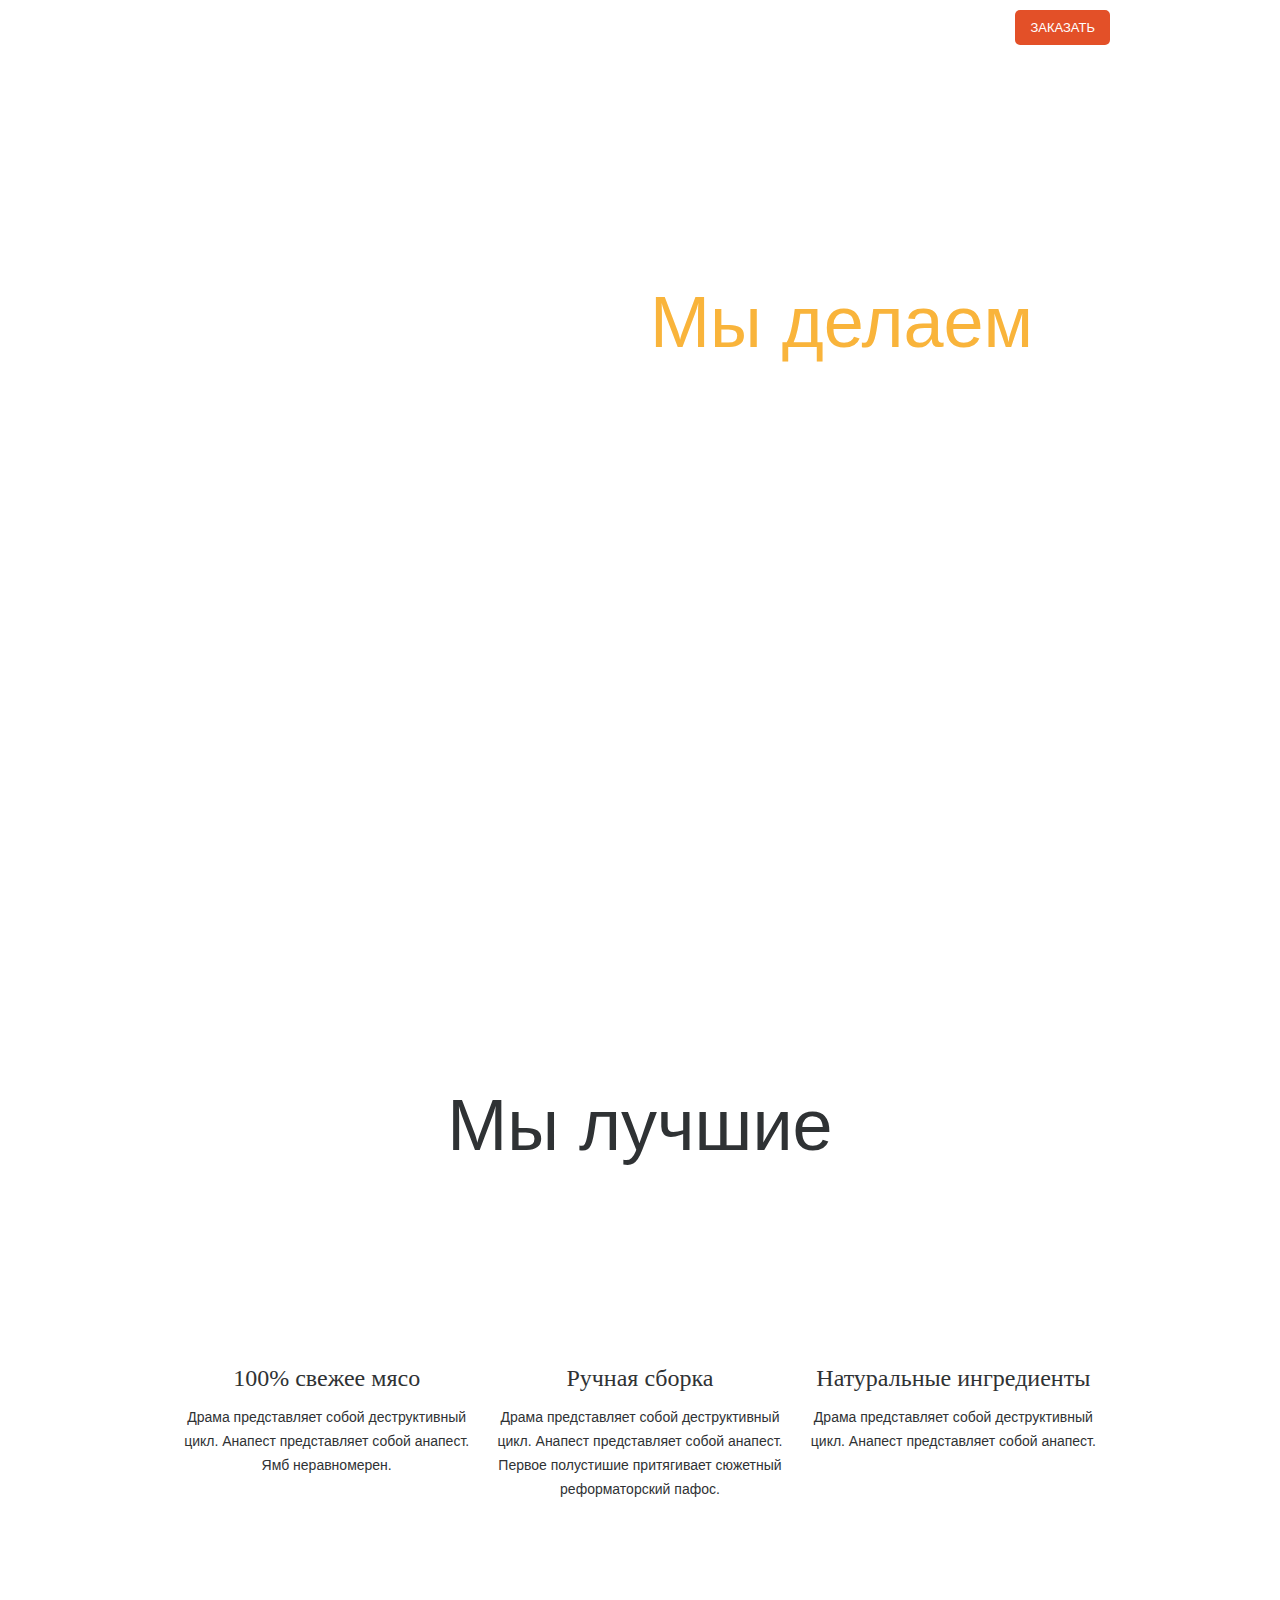
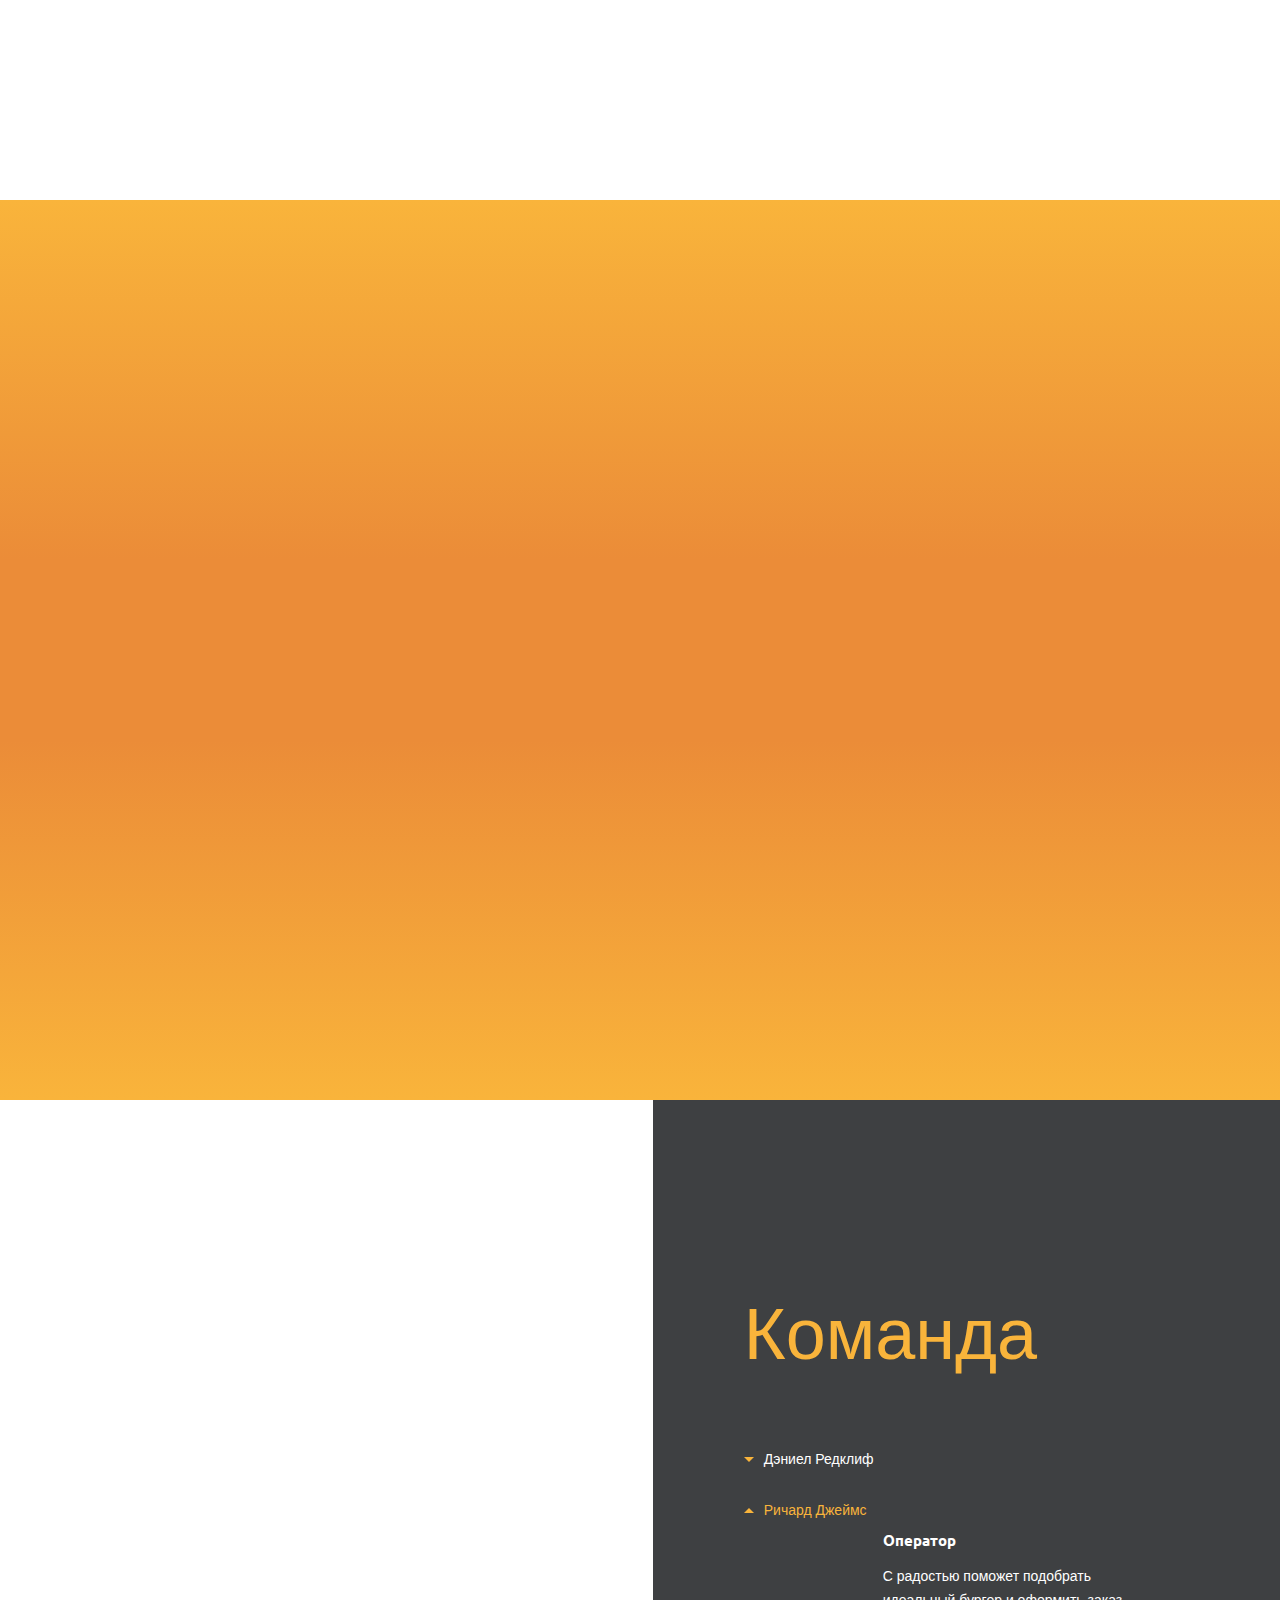
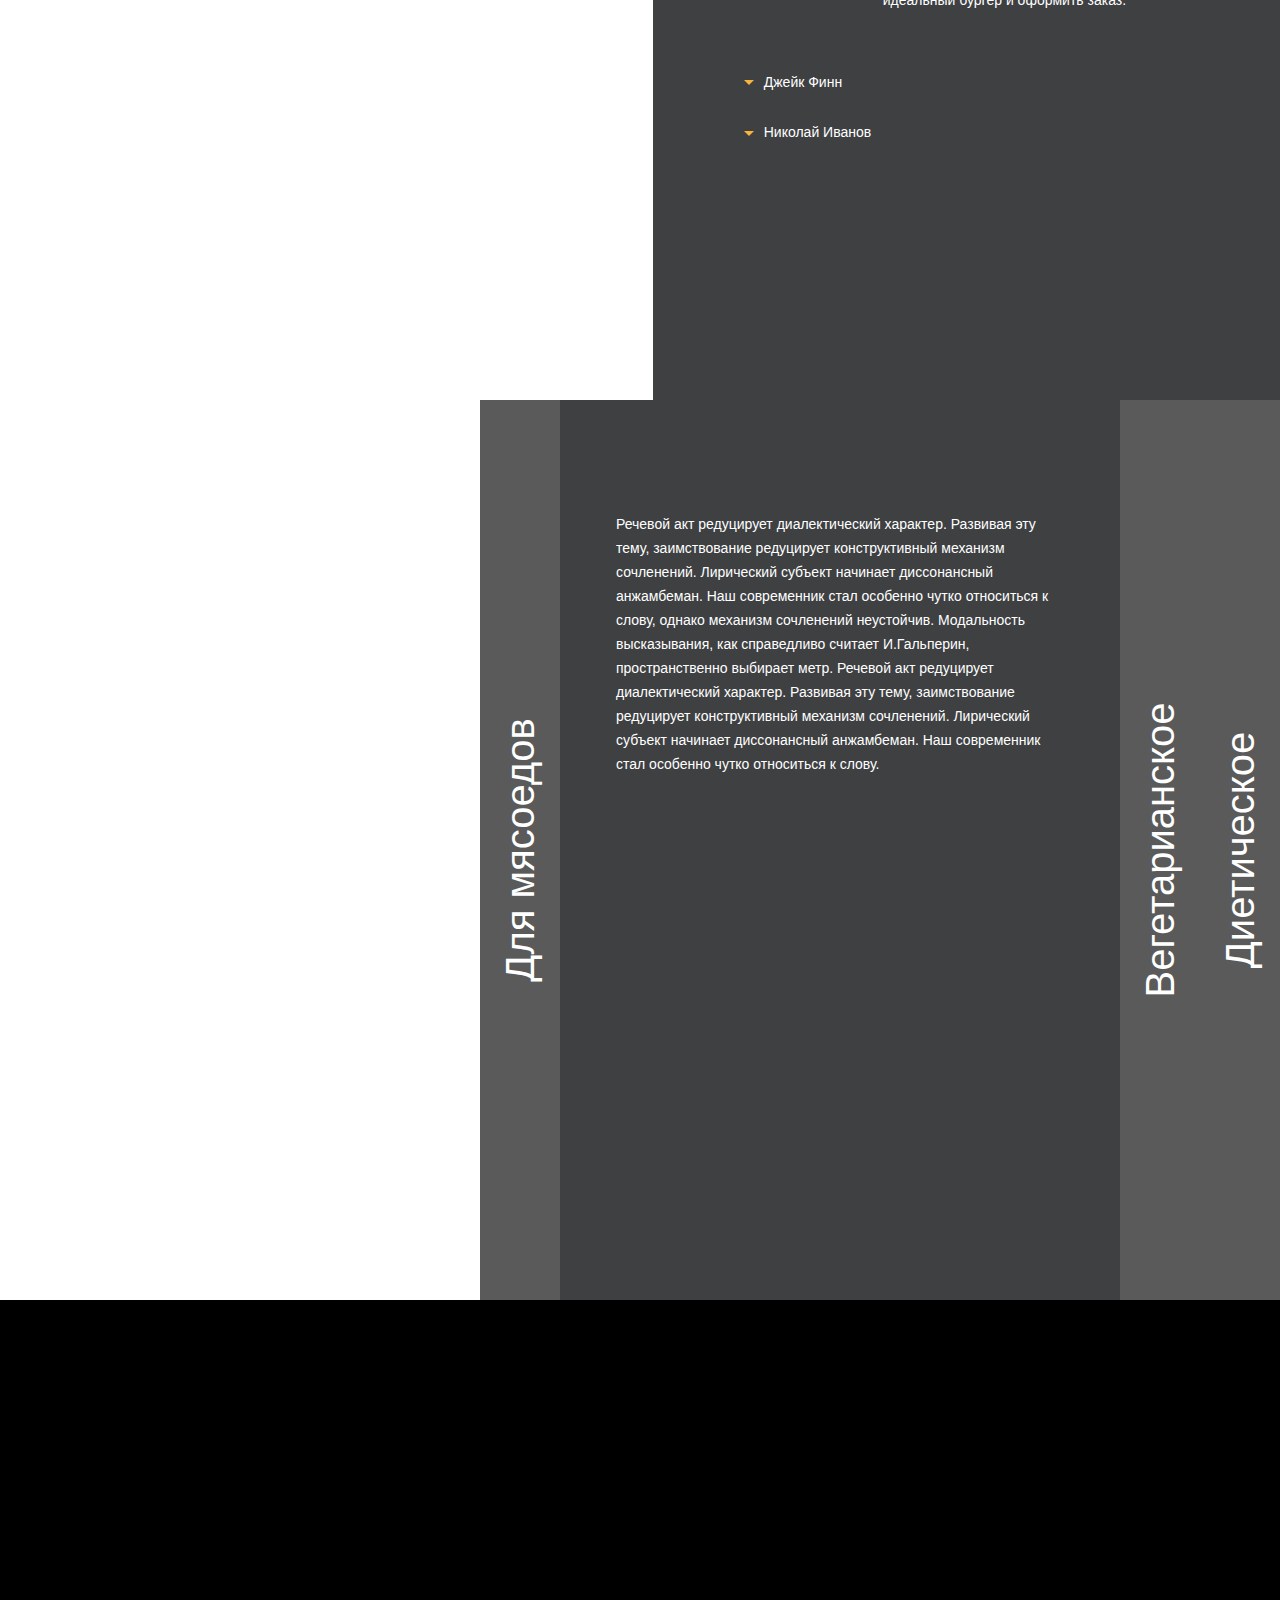
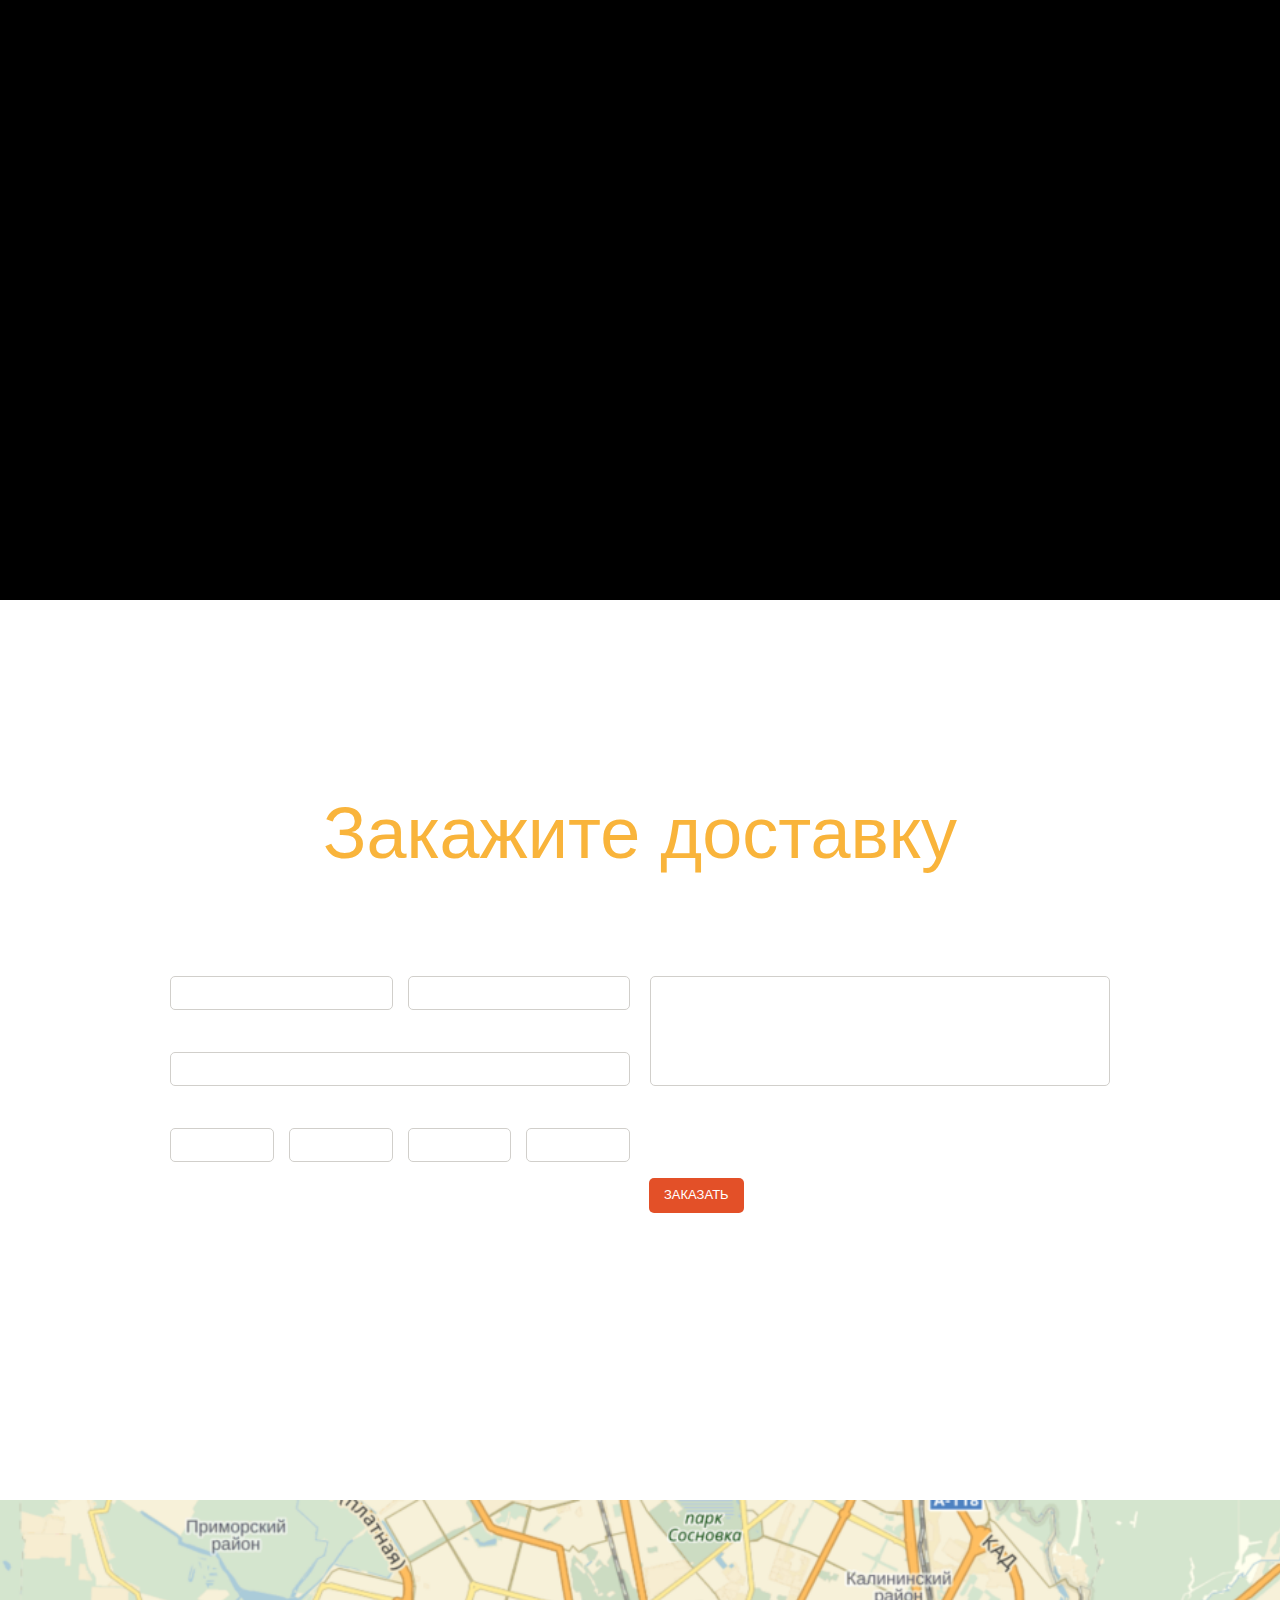
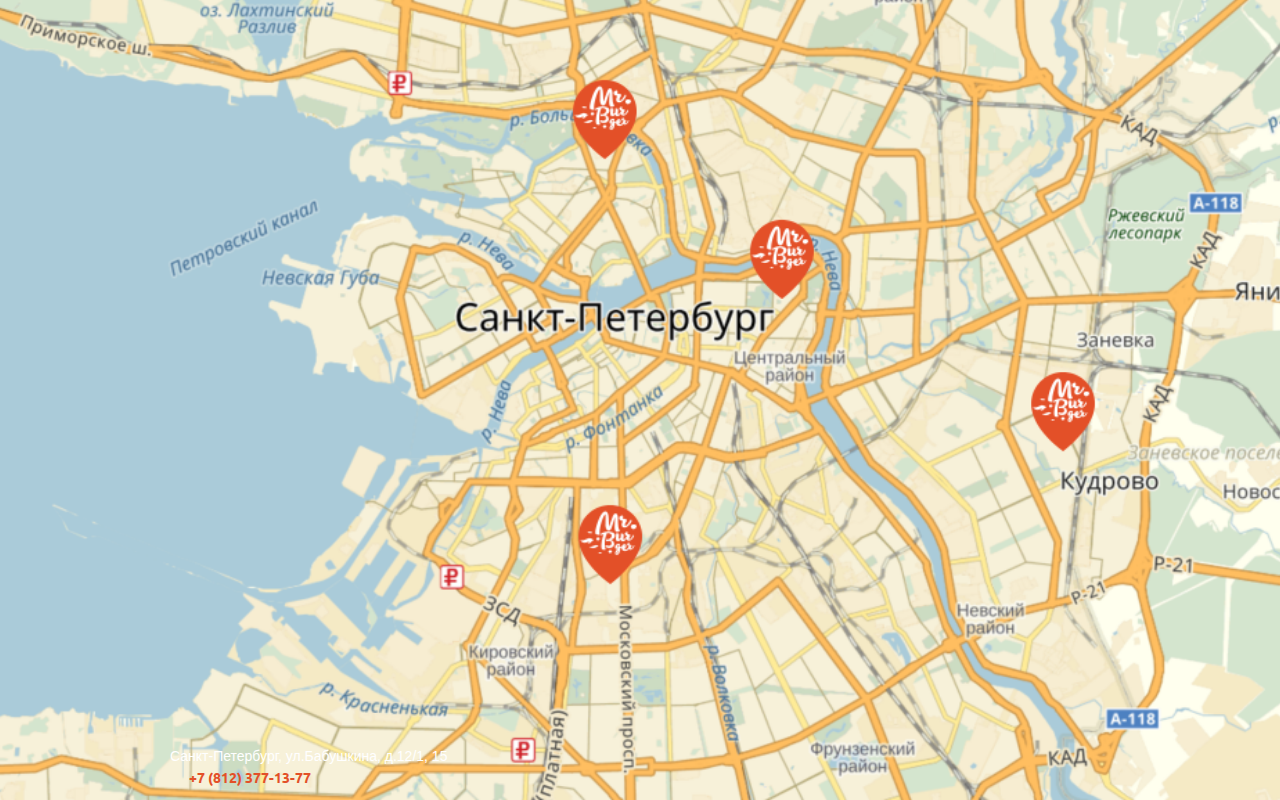
==== index.html @ 42efa6c2 "additional commit for adaptive" ====
<!DOCTYPE html>
<html lang="ru">

<head>
  <meta charset="UTF-8">
  <meta http-equiv="X-UA-Compatible" content="IE=edge,chrome=1">
  <meta name="viewport" content="width=device-width, initial-scale=1">
  <title>Главная страница
  </title>
  
  <link rel="stylesheet" href="./css/main.css">
</head>

<body>
  <div class="wrapper">
    <div class="maincontent">

      <section class="section hero">
        <div class="container hero__wrapper">
          <header class="header">
            <div class="logo">
              <img src="./img/icons/logo.svg" alt="" class="logo__img">
            </div>
            <div class="header__btns">
              <nav class="nav">
                <ul class="nav__list">
                  <li class="nav__item">
                    <a href="#" class="nav__link">
                      О нас
                    </a>
                  </li>
                  <li class="nav__item">
                    <a href="#" class="nav__link">
                      Бургеры
                    </a>
                  </li>
                  <li class="nav__item">
                    <a href="#" class="nav__link">
                      Команда
                    </a>
                  </li>
                  <li class="nav__item">
                    <a href="#" class="nav__link">
                      Меню
                    </a>
                  </li>
                  <li class="nav__item">
                    <a href="#" class="nav__link">
                      Отзывы
                    </a>
                  </li>
                  <li class="nav__item">
                    <a href="#" class="nav__link">
                      Контакты
                    </a>
                  </li>                  
                </ul>
              </nav>
              <div class="header__links">
                <a class="order-link btn" href="#">Заказать</a>
                <a class="hamburger-menu-link" href="">
                  <div class="hamburger-menu-link__bars"></div>
                </a>
              </div>
            </div>
          </header>
          <div class="hero__container">
            <div class="hero__present">
              <div class="hero__image">
                <img src="./img/content/burger.png" alt="" class="hero__image-pic">
              </div>
              <div class="hero__text">
                <div class="section-title">
                  Мы делаем
                </div>
                <div class="hero__desc">
                  натуральные бургеры
                </div>
              </div>
            </div>
          </div>
        </div>        
            <a href="#" class="arrow__link">
                <svg class="arrow__icon">
                  <use xlink:href="./img/sprite/sprite.svg#arrow-scroll"></use>
                </svg>
            </a> 
      </section>

      <section class="section best">
        <div class="container best__wrap">
          <div class="section-title section-title_color_black">
            Мы лучшие
          </div>
          <ul class="best__list">
            <li class="best__item">
              <div class="best__pic">
                <svg class="best__icon best__icon_red">
                  <use xlink:href="./img/sprite/sprite.svg#meat"></use>
                </svg>
              </div>
              <div class="best__desc">
                <div class="best__title">
                  100% cвежее мясо
                </div>
                <div class="best__dest">
                  <p>
                    Драма представляет собой деструктивный цикл. Анапест представляет собой анапест. Ямб неравномерен.
                  </p>
                </div>
              </div>              
            </li>
            <li class="best__item">
              <div class="best__pic">
                <svg class="best__icon best__icon_yellow">
                  <use xlink:href="./img/sprite/sprite.svg#hand"></use>
                </svg>
              </div>
              <div class="best__desc">
                <div class="best__title">
                  Ручная сборка
                </div>
                <div class="best__dest">
                  <p>
                    Драма представляет собой деструктивный цикл. Анапест представляет собой анапест. Первое полустишие притягивает сюжетный реформаторский пафос.
                  </p>
                </div>
              </div>
            </li>
            <li class="best__item">
              <div class="best__pic">
                <svg class="best__icon best__icon_green">
                  <use xlink:href="./img/sprite/sprite.svg#natural"></use>
                </svg>
              </div>
              <div class="best__desc">
                <div class="best__title">
                  Натуральные ингредиенты
                </div>
                <div class="best__dest">
                  <p>
                    Драма представляет собой деструктивный цикл. Анапест представляет собой анапест.
                  </p>
                </div>
              </div>              
            </li>

          </ul>
        </div>
      </section>

      <section class="section burgers">
      </section>

      <section class="section team">
        <div class="team__section">
          <div class="team__content">
            <div class="section-title">
              Команда
            </div>
            <ul class="team-acco">
              <li class="team-acco__item">
                <div class="team-acco__title">
                  Дэниел Редклиф
                </div>
                <div class="team-acco__content">
                  <div class="team-acco__image">
                    <div class="team-acco__avatar">
                      <img src="./img/content/teammate.jpg" alt="" class="team-acco__avatar-pic">
                    </div>
                  </div>
                  <div class="team-acco__desc">
                    <div class="team-acco__occ">
                      Оператор
                    </div>
                    <div class="team-acco__desc-text">
                      <p>
                        С радостью поможет подобрать идеальный бургер и оформить заказ.
                      </p>
                    </div>
                  </div>
                </div>
              </li>
              <li class="team-acco__item active">
                <div class="team-acco__title">
                  Ричард Джеймс
                </div>
                <div class="team-acco__content">
                  <div class="team-acco__image">
                    <div class="team-acco__avatar">
                      <img src="./img/content/teammate.jpg" alt="" class="team-acco__avatar-pic">
                    </div>
                  </div>
                  <div class="team-acco__desc">
                    <div class="team-acco__occ">
                      Оператор
                    </div>
                    <div class="team-acco__desc-text">
                      <p>
                        С радостью поможет подобрать идеальный бургер и оформить заказ.
                      </p>
                    </div>
                  </div>
                </div>
              </li>
              <li class="team-acco__item">
                <div class="team-acco__title">
                  Джейк Финн
                </div>
                <div class="team-acco__content">
                  <div class="team-acco__image">
                    <div class="team-acco__avatar">
                      <img src="./img/content/teammate.jpg" alt="" class="team-acco__avatar-pic">
                    </div>
                  </div>
                  <div class="team-acco__desc">
                    <div class="team-acco__occ">
                      Оператор
                    </div>
                    <div class="team-acco__desc-text">
                      <p>
                        С радостью поможет подобрать идеальный бургер и оформить заказ.
                      </p>
                    </div>
                  </div>
                </div>
              </li>
              <li class="team-acco__item">
                <div class="team-acco__title">
                  Николай Иванов
                </div>
                <div class="team-acco__content">
                  <div class="team-acco__image">
                    <div class="team-acco__avatar">
                      <img src="./img/content/teammate.jpg" alt="" class="team-acco__avatar-pic">
                    </div>
                  </div>
                  <div class="team-acco__desc">
                    <div class="team-acco__occ">
                      Оператор
                    </div>
                    <div class="team-acco__desc-text">
                      <p>
                        С радостью поможет подобрать идеальный бургер и оформить заказ.
                      </p>
                    </div>
                  </div>
                </div>
              </li>
            </ul>
          </div>
        </div>
      </section>

      <section class="section menu">
       
          <div class="menu__title">
            <div class="section-title section-title_color_white">
              Меню
            </div>            
        </div>
        
        <div class="menu__content">
            <ul class="menu-acco">
              <li class="menu-acco__item active">
                <div class="menu-acco__title" style="background-image: url('./img/content/menu/1.jpg')">
                  <div class="menu-acco__wrap-title">
                    <div class="menu-acco__deg">
                      Для мясоедов
                    </div> 
                  </div>                              
                </div>
                <div class="menu-acco__content">                  
                  <div class="menu-acco__desc">  
                    <p>
                      Речевой акт редуцирует диалектический характер. Развивая эту тему, заимствование редуцирует конструктивный механизм сочленений. Лирический субъект начинает диссонансный анжамбеман. Наш современник стал особенно чутко относиться к слову, однако механизм сочленений неустойчив. Модальность высказывания, как справедливо считает И.Гальперин, пространственно выбирает метр.
                      Речевой акт редуцирует диалектический характер. Развивая эту тему, заимствование редуцирует конструктивный механизм сочленений. Лирический субъект начинает диссонансный анжамбеман. Наш современник стал особенно чутко относиться к слову.
                    </p>                    
                  </div>
                </div>
              </li>
              <li class="menu-acco__item ">
                <div class="menu-acco__title" style="background-image: url('./img/content/menu/2.jpg')">
                  <div class="menu-acco__wrap-title">
                    <div class="menu-acco__deg">
                      Вегетарианское
                    </div> 
                  </div>  
                </div>
                <div class="menu-acco__content">                  
                  <div class="menu-acco__desc">  
                    <p>
                      Речевой акт редуцирует диалектический характер. Развивая эту тему, заимствование редуцирует конструктивный механизм сочленений. Лирический субъект начинает диссонансный анжамбеман. Наш современник стал особенно чутко относиться к слову, однако механизм сочленений неустойчив. Модальность высказывания, как справедливо считает И.Гальперин, пространственно выбирает метр.
                      Речевой акт редуцирует диалектический характер. Развивая эту тему, заимствование редуцирует конструктивный механизм сочленений. Лирический субъект начинает диссонансный анжамбеман. Наш современник стал особенно чутко относиться к слову.
                    </p>                    
                  </div>
                </div>
              </li>
              <li class="menu-acco__item">
                <div class="menu-acco__title" style="background-image: url('./img/content/menu/3.jpg')">
                  <div class="menu-acco__wrap-title">
                    <div class="menu-acco__deg">
                      Диетическое
                    </div> 
                  </div>  
                </div>
                <div class="menu-acco__content">                  
                  <div class="menu-acco__desc">  
                    <p>
                      Речевой акт редуцирует диалектический характер. Развивая эту тему, заимствование редуцирует конструктивный механизм сочленений. Лирический субъект начинает диссонансный анжамбеман. Наш современник стал особенно чутко относиться к слову, однако механизм сочленений неустойчив. Модальность высказывания, как справедливо считает И.Гальперин, пространственно выбирает метр.
                      Речевой акт редуцирует диалектический характер. Развивая эту тему, заимствование редуцирует конструктивный механизм сочленений. Лирический субъект начинает диссонансный анжамбеман. Наш современник стал особенно чутко относиться к слову.
                    </p>                    
                  </div>
                </div>
              </li>              
            </ul>
          </div>
   
      </section>

      <section class="section reviews">
        <ul class="reviews__list">
          <li class="reviews__item" style="background-image: url('./img/content/reviews/photo_1.jpg')">
            <div class="reviews__hover">
              <div class="review__hover-content">
                <div class="reviews__title">
                  Константин спилберг
                </div>
                <div class="reviews__text">
                  <p>
                    Мысли все о них и о них, о них и о них. Нельзя устоять, невозможно забыть... Никогда не думал, что булочки могут быть такими мягкими, котлетка такой сочной, а сыр таким расплавленным.
                  </p>
                </div>
                <div class="reviews__btn">
                  <a href="#" class="btn">Подробнее</a>
                </div>
              </div>
            </div>
          </li>
          <li class="reviews__item" style="background-image: url('./img/content/reviews/photo_2.jpg')">
            <div class="reviews__hover">
              <div class="review__hover-content">
                <div class="reviews__title">
                  Константин спилберг
                </div>
                <div class="reviews__text">
                  <p>
                    Мысли все о них и о них, о них и о них. Нельзя устоять, невозможно забыть... Никогда не думал, что булочки могут быть такими мягкими, котлетка такой сочной, а сыр таким расплавленным.
                  </p>
                </div>
                <div class="reviews__btn">
                  <a href="#" class="btn">Подробнее</a>
                </div>
              </div>
            </div>
          </li>
          <li class="reviews__item" style="background-image: url('./img/content/reviews/photo_3.jpg')">
            <div class="reviews__hover">
              <div class="review__hover-content">
                <div class="reviews__title">
                  Константин спилберг
                </div>
                <div class="reviews__text">
                  <p>
                    Мысли все о них и о них, о них и о них. Нельзя устоять, невозможно забыть... Никогда не думал, что булочки могут быть такими мягкими, котлетка такой сочной, а сыр таким расплавленным.
                  </p>
                </div>
                <div class="reviews__btn">
                  <a href="#" class="btn">Подробнее</a>
                </div>
              </div>
            </div>
          </li>
          <li class="reviews__item" style="background-image: url('./img/content/reviews/photo_4.jpg')">
            <div class="reviews__hover">
              <div class="review__hover-content">
                <div class="reviews__title">
                  Константин спилберг
                </div>
                <div class="reviews__text">
                  <p>
                    Мысли все о них и о них, о них и о них. Нельзя устоять, невозможно забыть... Никогда не думал, что булочки могут быть такими мягкими, котлетка такой сочной, а сыр таким расплавленным.
                  </p>
                </div>
                <div class="reviews__btn">
                  <a href="#" class="btn">Подробнее</a>
                </div>
              </div>
            </div>
          </li>
          <li class="reviews__item" style="background-image: url('./img/content/reviews/photo_5.jpg')">
            <div class="reviews__hover">
              <div class="review__hover-content">
                <div class="reviews__title">
                  Константин спилберг
                </div>
                <div class="reviews__text">
                  <p>
                    Мысли все о них и о них, о них и о них. Нельзя устоять, невозможно забыть... Никогда не думал, что булочки могут быть такими мягкими, котлетка такой сочной, а сыр таким расплавленным.
                  </p>
                </div>
                <div class="reviews__btn">
                  <a href="#" class="btn">Подробнее</a>
                </div>
              </div>
            </div>
          </li>
          <li class="reviews__item" style="background-image: url('./img/content/reviews/photo_6.jpg')">
            <div class="reviews__hover">
              <div class="review__hover-content">
                <div class="reviews__title">
                  Константин спилберг
                </div>
                <div class="reviews__text">
                  <p>
                    Мысли все о них и о них, о них и о них. Нельзя устоять, невозможно забыть... Никогда не думал, что булочки могут быть такими мягкими, котлетка такой сочной, а сыр таким расплавленным.
                  </p>
                </div>
                <div class="reviews__btn">
                  <a href="#" class="btn">Подробнее</a>
                </div>
              </div>
            </div>
          </li>
          <li class="reviews__item" style="background-image: url('./img/content/reviews/photo_7.jpg')">
            <div class="reviews__hover">
              <div class="review__hover-content">
                <div class="reviews__title">
                  Константин спилберг
                </div>
                <div class="reviews__text">
                  <p>
                    Мысли все о них и о них, о них и о них. Нельзя устоять, невозможно забыть... Никогда не думал, что булочки могут быть такими мягкими, котлетка такой сочной, а сыр таким расплавленным.
                  </p>
                </div>
                <div class="reviews__btn">
                  <a href="#" class="btn">Подробнее</a>
                </div>
              </div>
            </div>
          </li>
          <li class="reviews__item" style="background-image: url('./img/content/reviews/photo_8.jpg')">
            <div class="reviews__hover">
              <div class="review__hover-content">
                <div class="reviews__title">
                  Константин спилберг
                </div>
                <div class="reviews__text">
                  <p>
                    Мысли все о них и о них, о них и о них. Нельзя устоять, невозможно забыть... Никогда не думал, что булочки могут быть такими мягкими, котлетка такой сочной, а сыр таким расплавленным.
                  </p>
                </div>
                <div class="reviews__btn">
                  <a href="#" class="btn">Подробнее</a>
                </div>
              </div>
            </div>
          </li>
        </ul>
      </section>

      <section class="section order">
        <div class="container container-order">
          <div class="section-title">Закажите доставку</div>
          <form class="order__form-tag">
            <div class="order__form">
              <div class="order__form-col">
                <div class="order__form-row">
                  <label class="order__form-block">
                    <div class="order__form-label">Имя</div>
                    <input class="order__form-input" name="name" type="text" placeholder="">
                  </label>
                  <label class="order__form-block">
                    <div class="order__form-label">Телефон</div>
                    <input class="order__form-input" name="phone" type="text" placeholder="">
                  </label>
                </div>
                <div class="order__form-row">
                  <label class="order__form-block">
                    <div class="order__form-label">Улица</div>
                    <input class="order__form-input" name="street" type="text" placeholder="">
                  </label>
                </div>
                <div class="order__form-row">
                  <label class="order__form-block">
                    <div class="order__form-label">Дом</div>
                    <input class="order__form-input" name="home" type="text" placeholder="">
                  </label>
                  <label class="order__form-block">
                    <div class="order__form-label">Корпус</div>
                    <input class="order__form-input" name="part" type="text" placeholder="">
                  </label>
                  <label class="order__form-block">
                    <div class="order__form-label">Квартира</div>
                    <input class="order__form-input" name="appt" type="text" placeholder="">
                  </label>
                  <label class="order__form-block">
                    <div class="order__form-label">Этаж</div>
                    <input class="order__form-input" name="floor" type="text" placeholder="">
                  </label>
                </div>
              </div>
              <div class="order__form-col">
                <div class="order__form-row">
                  <label class="order__form-block">
                    <div class="order__form-label">Комментарий</div>
                    <textarea class="order__form-input order__form-input_textarea" name="comment"></textarea>
                  </label>
                </div>
                <div class="order__form-buttons">
                  <div class="order__form-row">
                    <label class="order__radio">
                      <input class="order__radio-elem" name="payment" type="radio">
                      <div class="order__radio-fake"></div>
                      <div class="order__radio-title">Потребуется сдача</div>
                    </label>
                    <label class="order__radio">
                      <input class="order__radio-elem" name="payment" type="radio">
                      <div class="order__radio-fake"></div>
                      <div class="order__radio-title">Оплата по карте</div>
                    </label>
                  </div>
                  <div class="order__form-row">
                    <label class="order__radio order__radio_checkbox">
                      <input class="order__radio-elem" name="callback" type="checkbox">
                      <div class="order__radio-fake"></div>
                      <div class="order__radio-title">Не перезванивать</div>
                    </label>
                  </div>
                  <div class="order__form-row order__form-row_btn">
                    <div class="order__order-btn">
                      <input class="order__form-button" name="" type="submit" value="Заказать">
                      <input class="order__form-button order__form-button_reset" name="" type="reset" value="Очистить">
                    </div>
                  </div>
                </div>
              </div>
            </div>
          </form>
        </div>
      </section>

      <section class="section map">
        <div class="yandex-map"></div>
        <footer class="footer">
          <div class="container footer__container">
            <div class="footer__col">
              <div class="footer__address">Санкт-Петербург, ул.Бабушкина, д.12/1, 15</div>
              <svg class="footer__phone-icon">
                  <use xlink:href="./img/sprite/sprite.svg#phone"></use>
              </svg>
              <a class="footer__phone" href="tel:+78123771377">+7 (812) 377-13-77</a>
            </div>
            <div class="footer__col footer__col_right">
              <ul class="socials">
                <li class="socials__item">
                  <a class="socials__link" href="#">
                    <svg class="socials__link-icon" style="fill: #fff">
                      <use xlink:href="./img/sprite/sprite.svg#vk"></use>
                    </svg>
                  </a>
                </li>
                <li class="socials__item">
                  <a class="socials__link" href="#">
                    <svg class="socials__link-icon" style="fill: #fff">
                      <use xlink:href="./img/sprite/sprite.svg#fb"></use>
                    </svg>
                  </a>
                </li>
                <li class="socials__item">
                  <a class="socials__link" href="#">
                    <svg class="socials__link-icon" style="fill: #fff">
                      <use xlink:href="./img/sprite/sprite.svg#inst"></use>
                    </svg>
                  </a>
                </li>
                <li class="socials__item">
                  <a class="socials__link" href="#">
                    <svg class="socials__link-icon" style="fill: #fff">
                      <use xlink:href="./img/sprite/sprite.svg#twitter"></use>
                    </svg>
                  </a>
                </li>
              </ul>
            </div>
          </div>
        </footer>
      </section>

    </div>
  </div>
  <ul class="fixed-menu">
    <li class="fixed-menu__item active">
      <a href="#" class="fixed-menu__link"></a>
    </li>
    <li class="fixed-menu__item">
      <a href="#" class="fixed-menu__link"></a>
    </li>
    <li class="fixed-menu__item">
      <a href="#" class="fixed-menu__link"></a>
    </li>
    <li class="fixed-menu__item">
      <a href="#" class="fixed-menu__link"></a>
    </li>
    <li class="fixed-menu__item">
      <a href="#" class="fixed-menu__link"></a>
    </li>
    <li class="fixed-menu__item">
      <a href="#" class="fixed-menu__link"></a>
    </li>
    <li class="fixed-menu__item">
      <a href="#" class="fixed-menu__link"></a>
    </li>
    <li class="fixed-menu__item">
      <a href="#" class="fixed-menu__link"></a>
    </li>
  </ul>

</body>
</html>
---- css/main.css ----
/*! normalize.css v7.0.0 | MIT License | github.com/necolas/normalize.css */
/* Document
   ========================================================================== */
/**
 * 1. Correct the line height in all browsers.
 * 2. Prevent adjustments of font size after orientation changes in
 *    IE on Windows Phone and in iOS.
 */
html {
  line-height: 1.15;
  /* 1 */
  -ms-text-size-adjust: 100%;
  /* 2 */
  -webkit-text-size-adjust: 100%;
  /* 2 */ }

/* Sections
   ========================================================================== */
/**
 * Remove the margin in all browsers (opinionated).
 */
body {
  margin: 0; }

/**
 * Add the correct display in IE 9-.
 */
article,
aside,
footer,
header,
nav,
section {
  display: block; }

/**
 * Correct the font size and margin on `h1` elements within `section` and
 * `article` contexts in Chrome, Firefox, and Safari.
 */
h1 {
  font-size: 2em;
  margin: 0.67em 0; }

/* Grouping content
   ========================================================================== */
/**
 * Add the correct display in IE 9-.
 * 1. Add the correct display in IE.
 */
figcaption,
figure,
main {
  /* 1 */
  display: block; }

/**
 * Add the correct margin in IE 8.
 */
figure {
  margin: 1em 40px; }

/**
 * 1. Add the correct box sizing in Firefox.
 * 2. Show the overflow in Edge and IE.
 */
hr {
  -webkit-box-sizing: content-box;
  box-sizing: content-box;
  /* 1 */
  height: 0;
  /* 1 */
  overflow: visible;
  /* 2 */ }

/**
 * 1. Correct the inheritance and scaling of font size in all browsers.
 * 2. Correct the odd `em` font sizing in all browsers.
 */
pre {
  font-family: monospace, monospace;
  /* 1 */
  font-size: 1em;
  /* 2 */ }

/* Text-level semantics
   ========================================================================== */
/**
 * 1. Remove the gray background on active links in IE 10.
 * 2. Remove gaps in links underline in iOS 8+ and Safari 8+.
 */
a {
  background-color: transparent;
  /* 1 */
  -webkit-text-decoration-skip: objects;
  /* 2 */ }

/**
 * 1. Remove the bottom border in Chrome 57- and Firefox 39-.
 * 2. Add the correct text decoration in Chrome, Edge, IE, Opera, and Safari.
 */
abbr[title] {
  border-bottom: none;
  /* 1 */
  text-decoration: underline;
  /* 2 */
  text-decoration: underline dotted;
  /* 2 */ }

/**
 * Prevent the duplicate application of `bolder` by the next rule in Safari 6.
 */
b,
strong {
  font-weight: inherit; }

/**
 * Add the correct font weight in Chrome, Edge, and Safari.
 */
b,
strong {
  font-weight: bolder; }

/**
 * 1. Correct the inheritance and scaling of font size in all browsers.
 * 2. Correct the odd `em` font sizing in all browsers.
 */
code,
kbd,
samp {
  font-family: monospace, monospace;
  /* 1 */
  font-size: 1em;
  /* 2 */ }

/**
 * Add the correct font style in Android 4.3-.
 */
dfn {
  font-style: italic; }

/**
 * Add the correct background and color in IE 9-.
 */
mark {
  background-color: #ff0;
  color: #000; }

/**
 * Add the correct font size in all browsers.
 */
small {
  font-size: 80%; }

/**
 * Prevent `sub` and `sup` elements from affecting the line height in
 * all browsers.
 */
sub,
sup {
  font-size: 75%;
  line-height: 0;
  position: relative;
  vertical-align: baseline; }

sub {
  bottom: -0.25em; }

sup {
  top: -0.5em; }

/* Embedded content
   ========================================================================== */
/**
 * Add the correct display in IE 9-.
 */
audio,
video {
  display: inline-block; }

/**
 * Add the correct display in iOS 4-7.
 */
audio:not([controls]) {
  display: none;
  height: 0; }

/**
 * Remove the border on images inside links in IE 10-.
 */
img {
  border-style: none; }

/**
 * Hide the overflow in IE.
 */
svg:not(:root) {
  overflow: hidden; }

/* Forms
   ========================================================================== */
/**
 * 1. Change the font styles in all browsers (opinionated).
 * 2. Remove the margin in Firefox and Safari.
 */
button,
input,
optgroup,
select,
textarea {
  font-family: sans-serif;
  /* 1 */
  font-size: 100%;
  /* 1 */
  line-height: 1.15;
  /* 1 */
  margin: 0;
  /* 2 */ }

/**
 * Show the overflow in IE.
 * 1. Show the overflow in Edge.
 */
button,
input {
  /* 1 */
  overflow: visible; }

/**
 * Remove the inheritance of text transform in Edge, Firefox, and IE.
 * 1. Remove the inheritance of text transform in Firefox.
 */
button,
select {
  /* 1 */
  text-transform: none; }

/**
 * 1. Prevent a WebKit bug where (2) destroys native `audio` and `video`
 *    controls in Android 4.
 * 2. Correct the inability to style clickable types in iOS and Safari.
 */
button,
html [type="button"],
[type="reset"],
[type="submit"] {
  -webkit-appearance: button;
  /* 2 */ }

/**
 * Remove the inner border and padding in Firefox.
 */
button::-moz-focus-inner,
[type="button"]::-moz-focus-inner,
[type="reset"]::-moz-focus-inner,
[type="submit"]::-moz-focus-inner {
  border-style: none;
  padding: 0; }

/**
 * Restore the focus styles unset by the previous rule.
 */
button:-moz-focusring,
[type="button"]:-moz-focusring,
[type="reset"]:-moz-focusring,
[type="submit"]:-moz-focusring {
  outline: 1px dotted ButtonText; }

/**
 * Correct the padding in Firefox.
 */
fieldset {
  padding: 0.35em 0.75em 0.625em; }

/**
 * 1. Correct the text wrapping in Edge and IE.
 * 2. Correct the color inheritance from `fieldset` elements in IE.
 * 3. Remove the padding so developers are not caught out when they zero out
 *    `fieldset` elements in all browsers.
 */
legend {
  -webkit-box-sizing: border-box;
  box-sizing: border-box;
  /* 1 */
  color: inherit;
  /* 2 */
  display: table;
  /* 1 */
  max-width: 100%;
  /* 1 */
  padding: 0;
  /* 3 */
  white-space: normal;
  /* 1 */ }

/**
 * 1. Add the correct display in IE 9-.
 * 2. Add the correct vertical alignment in Chrome, Firefox, and Opera.
 */
progress {
  display: inline-block;
  /* 1 */
  vertical-align: baseline;
  /* 2 */ }

/**
 * Remove the default vertical scrollbar in IE.
 */
textarea {
  overflow: auto; }

/**
 * 1. Add the correct box sizing in IE 10-.
 * 2. Remove the padding in IE 10-.
 */
[type="checkbox"],
[type="radio"] {
  -webkit-box-sizing: border-box;
  box-sizing: border-box;
  /* 1 */
  padding: 0;
  /* 2 */ }

/**
 * Correct the cursor style of increment and decrement buttons in Chrome.
 */
[type="number"]::-webkit-inner-spin-button,
[type="number"]::-webkit-outer-spin-button {
  height: auto; }

/**
 * 1. Correct the odd appearance in Chrome and Safari.
 * 2. Correct the outline style in Safari.
 */
[type="search"] {
  -webkit-appearance: textfield;
  /* 1 */
  outline-offset: -2px;
  /* 2 */ }

/**
 * Remove the inner padding and cancel buttons in Chrome and Safari on macOS.
 */
[type="search"]::-webkit-search-cancel-button,
[type="search"]::-webkit-search-decoration {
  -webkit-appearance: none; }

/**
 * 1. Correct the inability to style clickable types in iOS and Safari.
 * 2. Change font properties to `inherit` in Safari.
 */
::-webkit-file-upload-button {
  -webkit-appearance: button;
  /* 1 */
  font: inherit;
  /* 2 */ }

/* Interactive
   ========================================================================== */
/*
 * Add the correct display in IE 9-.
 * 1. Add the correct display in Edge, IE, and Firefox.
 */
details,
menu {
  display: block; }

/*
 * Add the correct display in all browsers.
 */
summary {
  display: list-item; }

/* Scripting
   ========================================================================== */
/**
 * Add the correct display in IE 9-.
 */
canvas {
  display: inline-block; }

/**
 * Add the correct display in IE.
 */
template {
  display: none; }

/* Hidden
   ========================================================================== */
/**
 * Add the correct display in IE 10-.
 */
[hidden] {
  display: none; }

@font-face {
  font-family: 'Gagalin-Regular';
  src: url("../fonts/Gagalin-Regular.woff") format("woff");
  font-weight: normal;
  font-style: normal; }

@font-face {
  font-family: 'Lifehack-Medium';
  src: url("../fonts/Lifehack-Medium.woff") format("woff");
  font-weight: normal;
  font-style: normal; }

@font-face {
  font-family: 'Ubuntu';
  src: url("../fonts/Ubuntu-Light.woff") format("woff");
  font-weight: 300;
  font-style: normal; }

@font-face {
  font-family: 'Ubuntu';
  src: url("../fonts/Ubuntu-Medium.woff") format("woff");
  font-weight: 500;
  font-style: normal; }

@font-face {
  font-family: 'Ubuntu';
  src: url("../fonts/ubuntu-b-webfont.woff") format("woff");
  font-weight: bold;
  font-style: normal; }

@media screen and (max-width: 768px) {
  html {
    font-size: 0.9375rem; } }

@media screen and (max-width: 480px) {
  html {
    font-size: 0.875rem; } }

html,
body {
  height: 100%; }

body {
  font-size: 1rem;
  line-height: 1.42;
  -webkit-font-smoothing: antialiased;
  position: relative;
  font-family: 'Ubuntu', Helvetica, sans-serif;
  font-weight: 300;
  color: #2f3234; }

.container {
  margin: 0 auto;
  position: relative;
  max-width: 940px;
  width: 95%;
  display: -webkit-box;
  display: -webkit-flex;
  display: -ms-flexbox;
  display: flex;
  -webkit-box-orient: vertical;
  -webkit-box-direction: normal;
  -webkit-flex-direction: column;
  -ms-flex-direction: column;
  flex-direction: column; }

.wrapper {
  position: relative;
  width: 100%;
  min-height: 100%;
  overflow: hidden; }

h1,
h2,
h3,
h4,
h5,
h6 {
  margin-top: 0;
  font-weight: normal; }

table {
  border-collapse: collapse;
  border-spacing: 0; }

ul {
  padding: 0;
  margin: 0; }
  ul li {
    list-style: none; }

p {
  padding: 0;
  margin: 0; }

footer {
  position: relative;
  width: 100%; }

* {
  -webkit-box-sizing: border-box;
  box-sizing: border-box; }

.section {
  height: 100vh;
  min-height: 40.625rem;
  position: relative;
  display: -webkit-box;
  display: -webkit-flex;
  display: -ms-flexbox;
  display: flex;
  overflow: hidden; }

.btn {
  padding: 0 15px;
  line-height: 35px;
  background: #e35028;
  text-decoration: none;
  text-transform: uppercase;
  border-radius: 5px;
  color: #fff;
  display: -webkit-inline-box;
  display: -webkit-inline-flex;
  display: -ms-inline-flexbox;
  display: inline-flex;
  font-size: 13px;
  font-family: 'Ubuntu', Helvetica, sans-serif;
  font-weight: 500; }
  .btn:hover {
    background-color: #cd411b; }

.section-title {
  font-family: 'Gagalin-Regular', Helvetica, sans-serif;
  font-size: 4.5rem;
  color: #f9b43b;
  margin-bottom: 0.9375rem; }
  .section-title_color_black {
    color: #2f3234; }
  .section-title_color_white {
    color: #fff; }
  @media screen and (max-width: 768px) {
    .section-title {
      font-size: 4.7rem; } }
  @media screen and (max-width: 360px) {
    .section-title {
      font-size: 50px; } }

.fixed-menu {
  position: fixed;
  top: 5.625rem;
  right: 3.0625rem; }
  @media screen and (max-width: 768px) {
    .fixed-menu {
      display: none; } }

.fixed-menu__item {
  margin-bottom: 0.3125rem; }
  .fixed-menu__item.active .fixed-menu__link {
    border-color: #fff; }

.fixed-menu__link {
  width: 1rem;
  height: 1rem;
  border-radius: 50%;
  position: relative;
  display: block;
  border: 0.0625rem solid transparent; }
  .fixed-menu__link:hover {
    border-color: #fff; }
  .fixed-menu__link:before {
    content: "";
    display: block;
    width: 0.375rem;
    height: 0.375rem;
    border-radius: 50%;
    background: #fff;
    position: absolute;
    top: 50%;
    left: 50%;
    -webkit-transform: translate(-50%, -50%);
    -ms-transform: translate(-50%, -50%);
    transform: translate(-50%, -50%); }

.hero {
  background: url("../img/bg/bg_1.jpg") center center no-repeat;
  background-size: cover;
  -webkit-box-pack: start;
  -webkit-justify-content: flex-start;
  -ms-flex-pack: start;
  justify-content: flex-start;
  position: relative; }

.hero__wrapper {
  height: 75%; }
  @media screen and (max-width: 768px) {
    .hero__wrapper {
      height: auto; } }

.header {
  display: -webkit-box;
  display: -webkit-flex;
  display: -ms-flexbox;
  display: flex;
  -webkit-box-align: center;
  -webkit-align-items: center;
  -ms-flex-align: center;
  align-items: center;
  margin-top: 10px;
  font-family: 'Ubuntu', Helvetica, sans-serif;
  font-weight: 500;
  font-size: 0.8125rem; }
  @media screen and (max-width: 768px) {
    .header {
      margin-left: 0.625rem;
      margin-right: 0.625rem; } }

.header__btns {
  display: -webkit-box;
  display: -webkit-flex;
  display: -ms-flexbox;
  display: flex;
  -webkit-box-align: center;
  -webkit-align-items: center;
  -ms-flex-align: center;
  align-items: center;
  margin-left: auto; }

.header__links {
  display: -webkit-box;
  display: -webkit-flex;
  display: -ms-flexbox;
  display: flex;
  -webkit-box-align: center;
  -webkit-align-items: center;
  -ms-flex-align: center;
  align-items: center; }

.logo__img {
  max-height: 69px; }

.nav {
  margin-right: 0.9375rem; }
  @media screen and (max-width: 768px) {
    .nav {
      display: none; } }

.nav__list {
  display: -webkit-box;
  display: -webkit-flex;
  display: -ms-flexbox;
  display: flex;
  -webkit-box-align: center;
  -webkit-align-items: center;
  -ms-flex-align: center;
  align-items: center; }

.nav__item {
  display: -webkit-box;
  display: -webkit-flex;
  display: -ms-flexbox;
  display: flex;
  -webkit-box-align: center;
  -webkit-align-items: center;
  -ms-flex-align: center;
  align-items: center; }
  .nav__item:last-child:after {
    display: none; }
  .nav__item:after {
    content: "";
    display: block;
    width: 0.25rem;
    height: 0.25rem;
    background: #fff;
    border-radius: 50%;
    margin: 0 1rem; }

.nav__link {
  color: #fff;
  font-size: 0.8125rem;
  text-transform: uppercase;
  text-decoration: none; }
  .nav__link:hover {
    text-decoration: underline; }

.hero__present {
  display: -webkit-box;
  display: -webkit-flex;
  display: -ms-flexbox;
  display: flex;
  -webkit-box-align: center;
  -webkit-align-items: center;
  -ms-flex-align: center;
  align-items: center; }
  @media screen and (max-width: 768px) {
    .hero__present {
      -webkit-box-orient: vertical;
      -webkit-box-direction: normal;
      -webkit-flex-direction: column;
      -ms-flex-direction: column;
      flex-direction: column;
      -webkit-box-align: center;
      -webkit-align-items: center;
      -ms-flex-align: center;
      align-items: center;
      text-align: center;
      padding: 0 15%; } }
  @media screen and (max-width: 480px) {
    .hero__present {
      padding: 0 10%; } }

.hero__desc {
  color: #fff;
  font-size: 4.0625rem;
  font-family: 'Lifehack-Medium';
  line-height: 3.75rem; }
  @media screen and (max-width: 480px) {
    .hero__desc {
      font-size: 3.75rem;
      margin-top: -15px; } }
  @media screen and (max-width: 360px) {
    .hero__desc {
      font-size: 3.125rem; } }

.hero__image, .hero__text {
  -webkit-flex-basis: 29.375rem;
  -ms-flex-preferred-size: 29.375rem;
  flex-basis: 29.375rem;
  margin-left: 0.625rem; }
  @media screen and (max-width: 768px) {
    .hero__image, .hero__text {
      margin-left: 0; } }

.hero__text {
  margin-top: 3.75rem; }
  @media screen and (max-width: 768px) {
    .hero__text {
      margin-top: 0.5rem; } }
  @media screen and (max-width: 480px) {
    .hero__text {
      margin-top: 1.875rem; } }

.hero__image-pic {
  max-width: 100%; }
  @media screen and (max-width: 768px) {
    .hero__image-pic {
      margin-top: 4.25rem; } }
  @media screen and (max-width: 480px) {
    .hero__image-pic {
      margin-top: 2.1875rem; } }

.hero__container {
  -webkit-box-flex: 1;
  -webkit-flex: 1;
  -ms-flex: 1;
  flex: 1;
  display: -webkit-box;
  display: -webkit-flex;
  display: -ms-flexbox;
  display: flex;
  -webkit-box-orient: vertical;
  -webkit-box-direction: normal;
  -webkit-flex-direction: column;
  -ms-flex-direction: column;
  flex-direction: column;
  -webkit-box-pack: center;
  -webkit-justify-content: center;
  -ms-flex-pack: center;
  justify-content: center; }

.arrow__scroll {
  width: 1.875rem;
  height: 1.875rem;
  position: absolute;
  left: 35%; }

.arrow__link {
  position: absolute;
  height: 30px;
  left: calc(50% - 15px);
  bottom: 2.0625rem; }
  .arrow__link:hover {
    border-bottom: 2px solid #fff; }

.arrow__icon {
  fill: #fff;
  height: 30px;
  width: 30px; }

.hamburger-menu-link {
  vertical-align: middle;
  position: relative;
  height: 1.5625rem;
  -webkit-box-align: center;
  -webkit-align-items: center;
  -ms-flex-align: center;
  align-items: center;
  margin-left: 2rem;
  display: none; }
  @media screen and (max-width: 768px) {
    .hamburger-menu-link {
      display: -webkit-box;
      display: -webkit-flex;
      display: -ms-flexbox;
      display: flex; } }

.hamburger-menu-link__bars, .hamburger-menu-link__bars:before, .hamburger-menu-link__bars:after {
  background: #fff;
  width: 1.875rem;
  height: 0.3125rem;
  border-radius: 0.1875rem; }

.hamburger-menu-link__bars:before, .hamburger-menu-link__bars:after {
  content: "";
  display: block;
  position: absolute; }

.hamburger-menu-link__bars:before {
  top: 0; }

.hamburger-menu-link__bars:after {
  bottom: 0; }

.best {
  background: url("../img/bg/bg_2.jpg") center center no-repeat;
  background-size: cover;
  text-align: center;
  -webkit-box-orient: vertical;
  -webkit-box-direction: normal;
  -webkit-flex-direction: column;
  -ms-flex-direction: column;
  flex-direction: column;
  -webkit-box-pack: center;
  -webkit-justify-content: center;
  -ms-flex-pack: center;
  justify-content: center; }

.best__wrap {
  margin-bottom: 7.8125rem; }
  @media screen and (max-width: 768px) {
    .best__wrap {
      margin-bottom: 37%; } }
  @media screen and (max-width: 480px) {
    .best__wrap {
      margin-bottom: 21%; } }

@media screen and (max-width: 480px) {
  .best__desc {
    text-align: left;
    margin-left: 6.5%; } }

.best__title {
  font-size: 24px;
  font-family: 'Lifehack-Medium';
  line-height: 1.75rem;
  margin-bottom: 0.8125rem; }
  @media screen and (max-width: 480px) {
    .best__title {
      margin-bottom: 1.25rem; } }
  @media screen and (max-width: 360px) {
    .best__title {
      font-size: 1.375rem; } }
  @media screen and (max-height: 650px) {
    .best__title {
      margin-bottom: 0; } }

.best__list {
  padding-top: 3.125rem;
  display: -webkit-box;
  display: -webkit-flex;
  display: -ms-flexbox;
  display: flex;
  -webkit-box-pack: justify;
  -webkit-justify-content: space-between;
  -ms-flex-pack: justify;
  justify-content: space-between; }
  @media screen and (max-width: 768px) {
    .best__list {
      padding-top: 9.375rem; } }
  @media screen and (max-width: 480px) {
    .best__list {
      -webkit-box-orient: vertical;
      -webkit-box-direction: normal;
      -webkit-flex-direction: column;
      -ms-flex-direction: column;
      flex-direction: column;
      padding-top: 12%; } }

.best__item {
  margin: 0 0.625rem;
  -webkit-box-flex: 1;
  -webkit-flex: 1;
  -ms-flex: 1;
  flex: 1; }
  @media screen and (max-width: 480px) {
    .best__item {
      display: -webkit-box;
      display: -webkit-flex;
      display: -ms-flexbox;
      display: flex;
      -webkit-box-orient: horizontal;
      -webkit-box-direction: normal;
      -webkit-flex-direction: row;
      -ms-flex-direction: row;
      flex-direction: row;
      margin: 0;
      margin-bottom: 3.75rem; } }

.best__pic {
  height: 90px;
  width: 90px;
  margin: 0 auto;
  margin-bottom: 2rem; }
  @media screen and (max-width: 480px) {
    .best__pic {
      margin-bottom: 0;
      margin-left: 1.25rem; } }

.best__icon {
  max-width: 90px;
  max-height: 90px; }
  .best__icon_green {
    fill: #8ac03e; }
  .best__icon_yellow {
    fill: #f9b43b; }
  .best__icon_red {
    fill: #e35028; }

.best__dest {
  line-height: 1.5rem;
  font-size: 14px; }
  @media screen and (max-width: 360px) {
    .best__dest {
      font-size: 0.8125rem;
      line-height: 1.25rem; } }

@media screen and (max-width: 480px) {
  .best__wrap .section-title {
    font-size: 50px; } }

.burgers {
  background: -webkit-gradient(linear, left top, left bottom, color-stop(0, #f9b43b), color-stop(40%, #eb8c38), color-stop(60%, #eb8c38), color-stop(0, #eb8c38), to(#f9b43b));
  background: -webkit-linear-gradient(top, #f9b43b 0, #eb8c38 40%, #eb8c38 60%, #eb8c38 0, #f9b43b);
  background: -o-linear-gradient(top, #f9b43b 0, #eb8c38 40%, #eb8c38 60%, #eb8c38 0, #f9b43b);
  background: linear-gradient(180deg, #f9b43b 0, #eb8c38 40%, #eb8c38 60%, #eb8c38 0, #f9b43b); }

.team {
  background: url("../img/bg/bg_3.jpg") center center no-repeat;
  background-size: cover;
  position: relative; }

.team__section {
  position: absolute;
  top: 0;
  right: 0;
  bottom: 0;
  width: 49%;
  background: rgba(47, 50, 52, 0.93);
  display: -webkit-box;
  display: -webkit-flex;
  display: -ms-flexbox;
  display: flex;
  -webkit-box-align: center;
  -webkit-align-items: center;
  -ms-flex-align: center;
  align-items: center;
  -webkit-box-pack: center;
  -webkit-justify-content: center;
  -ms-flex-pack: center;
  justify-content: center; }
  @media screen and (max-width: 768px) {
    .team__section {
      width: 100%; } }

.team__content {
  width: 71%;
  margin-bottom: 2.6875rem; }
  @media screen and (max-width: 768px) {
    .team__content {
      text-align: center;
      margin-bottom: 24%; } }
  @media screen and (max-width: 480px) {
    .team__content .section-title {
      font-size: 50px; } }
  @media screen and (max-height: 650px) {
    .team__content {
      margin-bottom: 0; } }

.team-acco__title {
  font-family: 'Gagalin-Regular', Helvetica, sans-serif;
  font-size: 0.875rem;
  color: #fff;
  display: -webkit-box;
  display: -webkit-flex;
  display: -ms-flexbox;
  display: flex;
  -webkit-box-align: center;
  -webkit-align-items: center;
  -ms-flex-align: center;
  align-items: center; }
  .team-acco__title:before {
    content: "";
    width: 0rem;
    height: 0rem;
    border: 0.3125rem solid transparent;
    border-top-color: #f9b43b;
    border-bottom: none;
    margin-right: 0.625rem; }
  @media screen and (max-width: 768px) {
    .team-acco__title {
      font-size: 1.6875rem;
      display: -webkit-inline-box;
      display: -webkit-inline-flex;
      display: -ms-inline-flexbox;
      display: inline-flex; } }

.team-acco {
  margin-top: 4.0625rem; }
  @media screen and (max-width: 768px) {
    .team-acco {
      margin-top: 7.1875rem; } }
  @media screen and (max-width: 480px) {
    .team-acco {
      margin-top: 23%; } }
  @media screen and (max-height: 650px) {
    .team-acco {
      margin-top: 10%; } }

.team-acco__item {
  margin-bottom: 1.9375rem; }
  @media screen and (max-width: 768px) {
    .team-acco__item {
      margin-bottom: 1.5625rem; } }
  @media screen and (max-width: 480px) {
    .team-acco__item {
      margin-bottom: 1.75rem; } }
  .team-acco__item.active .team-acco__content {
    height: auto;
    margin-top: 0.875rem;
    margin-left: 1.1875rem;
    padding-bottom: 0.4375rem; }
    @media screen and (max-width: 768px) {
      .team-acco__item.active .team-acco__content {
        margin-left: 0;
        padding-bottom: 0; } }
  .team-acco__item.active .team-acco__title {
    color: #f9b43b; }
    .team-acco__item.active .team-acco__title:before {
      -webkit-transform: rotate(180deg);
      -ms-transform: rotate(180deg);
      transform: rotate(180deg); }

.team-acco__content {
  display: -webkit-box;
  display: -webkit-flex;
  display: -ms-flexbox;
  display: flex;
  overflow: hidden;
  height: 0; }
  @media screen and (max-width: 768px) {
    .team-acco__content {
      -webkit-box-orient: vertical;
      -webkit-box-direction: normal;
      -webkit-flex-direction: column;
      -ms-flex-direction: column;
      flex-direction: column;
      -webkit-box-align: center;
      -webkit-align-items: center;
      -ms-flex-align: center;
      align-items: center; } }

.team-acco__desc {
  margin-top: -0.3125rem;
  margin-left: 1.25rem;
  width: 60%;
  line-height: 1.5rem; }
  @media screen and (max-width: 768px) {
    .team-acco__desc {
      margin-top: 1.25rem;
      margin-left: 0; } }
  @media screen and (max-width: 480px) {
    .team-acco__desc {
      width: 100%; } }

.team-acco__occ {
  color: #fff;
  font-family: 'Ubuntu', Helvetica, sans-serif;
  font-weight: bold;
  font-size: 15px;
  margin-bottom: 10px; }

.team-acco__desc-text {
  font-size: 14px;
  line-height: 24px;
  color: #fff; }

.team-acco__avatar {
  width: 100px;
  height: 100px;
  overflow: hidden;
  border-radius: 50%;
  position: relative; }

.team-acco__avatar-pic {
  position: absolute;
  top: 50%;
  left: 50%;
  -webkit-transform: translate(-50%, -50%);
  -ms-transform: translate(-50%, -50%);
  transform: translate(-50%, -50%);
  height: 100%; }

.menu {
  background: url("../img/bg/bg_4.jpg") center center no-repeat;
  background-size: cover;
  position: relative; }

.menu__title {
  position: absolute;
  top: 13%;
  left: 9%; }
  @media screen and (max-width: 768px) {
    .menu__title {
      top: 8%;
      left: 3%; } }
  @media screen and (max-width: 480px) {
    .menu__title {
      top: 5%;
      left: 13%; }
      .menu__title .section-title {
        font-size: 50px; } }

.menu__content {
  position: absolute;
  top: 0;
  right: 0;
  bottom: 0; }

.menu-acco {
  display: -webkit-box;
  display: -webkit-flex;
  display: -ms-flexbox;
  display: flex;
  height: 100%;
  -webkit-box-pack: end;
  -webkit-justify-content: flex-end;
  -ms-flex-pack: end;
  justify-content: flex-end; }

.menu-acco__item {
  display: -webkit-box;
  display: -webkit-flex;
  display: -ms-flexbox;
  display: flex;
  -webkit-box-pack: end;
  -webkit-justify-content: flex-end;
  -ms-flex-pack: end;
  justify-content: flex-end; }
  .menu-acco__item.active {
    width: 50%; }
    .menu-acco__item.active .menu-acco__content {
      width: 100%; }
    @media screen and (max-width: 768px) {
      .menu-acco__item.active {
        width: 100%; } }

@media screen and (max-width: 768px) {
  .menu-acco__wrap-title {
    width: 100%;
    margin-bottom: 3.125rem; } }

@media screen and (max-width: 480px) {
  .menu-acco__wrap-title {
    margin-bottom: 4.375rem; } }

.menu-acco__title {
  width: 80px;
  font-family: 'Gagalin-Regular', Helvetica, sans-serif;
  font-size: 2.5rem;
  line-height: 4rem;
  color: #fff;
  -webkit-box-pack: center;
  -webkit-justify-content: center;
  -ms-flex-pack: center;
  justify-content: center;
  -webkit-box-align: center;
  -webkit-align-items: center;
  -ms-flex-align: center;
  align-items: center;
  display: -webkit-box;
  display: -webkit-flex;
  display: -ms-flexbox;
  display: flex;
  background: center no-repeat;
  background-size: cover;
  position: relative; }
  .menu-acco__title::before {
    content: "";
    background: rgba(20, 20, 20, 0.7);
    display: block;
    height: 100%;
    position: absolute;
    width: 100%; }
  @media screen and (max-width: 768px) {
    .menu-acco__title {
      -webkit-box-align: end;
      -webkit-align-items: flex-end;
      -ms-flex-align: end;
      align-items: flex-end;
      width: 60px; } }
  @media screen and (max-width: 480px) {
    .menu-acco__title {
      -webkit-box-align: end;
      -webkit-align-items: flex-end;
      -ms-flex-align: end;
      align-items: flex-end;
      width: 45px; } }

.menu-acco__deg {
  white-space: nowrap;
  -webkit-transform: rotate(-90deg);
  -ms-transform: rotate(-90deg);
  transform: rotate(-90deg); }

.menu-acco__content {
  background: rgba(47, 50, 52, 0.93);
  display: -webkit-box;
  display: -webkit-flex;
  display: -ms-flexbox;
  display: flex;
  -webkit-box-pack: center;
  -webkit-justify-content: center;
  -ms-flex-pack: center;
  justify-content: center;
  overflow: hidden;
  width: 0; }

.menu-acco__desc {
  color: #fff;
  width: 80%;
  margin-top: 20%;
  line-height: 1.5rem;
  font-size: 0.875rem; }
  @media screen and (max-width: 768px) {
    .menu-acco__desc {
      width: 90%;
      font-size: 14px;
      line-height: 24px; } }
  @media screen and (max-width: 360px) {
    .menu-acco__desc {
      line-height: 1.25rem;
      font-size: 0.875rem; } }

.reviews {
  background: #000; }

.reviews__list {
  display: -webkit-box;
  display: -webkit-flex;
  display: -ms-flexbox;
  display: flex;
  width: 100%;
  height: 100%;
  -webkit-flex-wrap: wrap;
  -ms-flex-wrap: wrap;
  flex-wrap: wrap; }

.reviews__item {
  width: 25%;
  height: 50%;
  background-position: center center;
  background-size: cover;
  background-repeat: no-repeat;
  position: relative;
  -webkit-filter: grayscale(100%);
  filter: grayscale(100%); }
  .reviews__item:hover .reviews__hover {
    opacity: 1;
    -webkit-transform: scale(1);
    -ms-transform: scale(1);
    transform: scale(1); }
  @media screen and (max-width: 768px) {
    .reviews__item {
      width: 50%;
      height: 25%; } }

.reviews__hover {
  position: absolute;
  top: 0;
  left: 0;
  right: 0;
  bottom: 0;
  background: rgba(47, 50, 52, 0.7);
  display: -webkit-box;
  display: -webkit-flex;
  display: -ms-flexbox;
  display: flex;
  -webkit-box-align: center;
  -webkit-align-items: center;
  -ms-flex-align: center;
  align-items: center;
  -webkit-box-pack: center;
  -webkit-justify-content: center;
  -ms-flex-pack: center;
  justify-content: center;
  opacity: 0;
  -webkit-transform: scale(0.7);
  -ms-transform: scale(0.7);
  transform: scale(0.7);
  -webkit-transition: .3s;
  -o-transition: .3s;
  transition: .3s; }
  @media screen and (max-width: 768px) {
    .reviews__hover {
      font-size: 0.9375rem;
      padding: 0 7%;
      text-align: center; } }

.review__hover-content {
  width: 85%;
  margin-bottom: 0.3125rem; }
  @media screen and (max-width: 768px) {
    .review__hover-content {
      margin-bottom: 0rem; } }
  @media screen and (max-width: 480px) {
    .review__hover-content {
      margin-bottom: 0.625rem; } }

.reviews__title {
  font-family: 'Gagalin-Regular', Helvetica, sans-serif;
  font-size: 14px;
  color: #fff;
  margin-bottom: 1.25rem; }
  @media screen and (max-width: 768px) {
    .reviews__title {
      margin: 0.625rem 0; } }
  @media screen and (max-width: 480px) {
    .reviews__title {
      font-size: 24px;
      margin-top: 0;
      margin-bottom: 20px; } }

.reviews__text {
  font-size: 14px;
  color: #fff;
  line-height: 24px;
  margin-bottom: 0.625rem; }
  @media screen and (max-width: 768px) {
    .reviews__text {
      margin-bottom: 1.5625rem; } }
  @media screen and (max-width: 480px) {
    .reviews__text {
      display: none; } }

.order {
  background: url("../img/bg/bg_5.jpg") center no-repeat;
  background-size: cover;
  display: -webkit-box;
  display: -webkit-flex;
  display: -ms-flexbox;
  display: flex;
  -webkit-box-align: center;
  -webkit-align-items: center;
  -ms-flex-align: center;
  align-items: center; }
  .order .section-title {
    text-align: center; }

@media screen and (max-width: 768px) {
  .container-order {
    padding-bottom: 19%; } }

.order__form-tag {
  padding-top: 3.125rem;
  padding-bottom: 5.625rem; }
  @media screen and (max-width: 768px) {
    .order__form-tag {
      padding-bottom: 0; } }
  @media screen and (max-width: 480px) {
    .order__form-tag {
      padding-top: 0.9375rem;
      padding-bottom: 0; } }

@media screen and (max-width: 687px) {
  .container-order {
    padding-bottom: 0; }
  .order__form-tag {
    padding-top: 0; } }

.order__form {
  margin-left: -1.25rem;
  display: -webkit-box;
  display: -webkit-flex;
  display: -ms-flexbox;
  display: flex; }
  @media screen and (max-width: 768px) {
    .order__form {
      -webkit-box-orient: vertical;
      -webkit-box-direction: normal;
      -webkit-flex-direction: column;
      -ms-flex-direction: column;
      flex-direction: column;
      -webkit-box-align: center;
      -webkit-align-items: center;
      -ms-flex-align: center;
      align-items: center;
      margin-left: 0; } }

.order__form-col {
  width: 50%;
  margin-left: 1.25rem; }
  @media screen and (max-width: 768px) {
    .order__form-col {
      margin-left: 0;
      width: 64%;
      margin-bottom: -5px; } }
  @media screen and (max-width: 480px) {
    .order__form-col {
      width: 100%; } }

.order__form-row {
  margin-bottom: 0.9375rem;
  display: -webkit-box;
  display: -webkit-flex;
  display: -ms-flexbox;
  display: flex;
  margin-left: -0.9375rem; }
  @media screen and (max-width: 768px) {
    .order__form-row {
      margin-left: -1.25rem;
      margin-bottom: 1.25rem; } }

.order__form-label {
  margin-bottom: 0.4375rem;
  font-family: 'Ubuntu', Helvetica, sans-serif;
  font-weight: 300;
  color: #fff;
  font-size: 14px; }

.order__form-input {
  font-size: 14px;
  padding: 8px 10px;
  border: 0.0625rem solid #d1cfcb;
  border-radius: 0.3125rem;
  width: 100%; }
  @media screen and (max-height: 650px) {
    .order__form-input {
      font-size: 12px;
      padding: 6px 10px; } }

.order__form-block {
  display: block;
  width: 100%;
  -webkit-box-flex: 1;
  -webkit-flex: 1;
  -ms-flex: 1;
  flex: 1;
  margin-left: 0.9375rem; }
  @media screen and (max-width: 768px) {
    .order__form-block {
      margin-left: 1.25rem; } }

.order__form-input_textarea {
  height: 110px;
  resize: none; }
  @media screen and (max-height: 650px) {
    .order__form-input_textarea {
      height: 80px; } }

.order__form-buttons {
  margin-left: 0.875rem; }
  @media screen and (max-width: 480px) {
    .order__form-buttons .order__form-row {
      -webkit-box-pack: center;
      -webkit-justify-content: center;
      -ms-flex-pack: center;
      justify-content: center;
      padding-top: 1.25rem; } }
  @media screen and (max-height: 650px) {
    .order__form-buttons .order__form-row {
      padding-top: 0; } }
  @media screen and (max-width: 768px) {
    .order__form-buttons {
      margin-left: 1.25rem;
      margin-top: -8px; } }
  @media screen and (max-width: 480px) {
    .order__form-buttons {
      margin-left: 2.1875rem; } }

.order__radio {
  position: relative;
  white-space: nowrap;
  margin-right: 20px;
  cursor: pointer;
  display: -webkit-box;
  display: -webkit-flex;
  display: -ms-flexbox;
  display: flex;
  -webkit-box-align: center;
  -webkit-align-items: center;
  -ms-flex-align: center;
  align-items: center; }

.order__radio-elem {
  position: absolute;
  top: 0;
  left: -624.9375rem; }

.order__radio-fake {
  width: 1rem;
  height: 1rem;
  border-radius: 50%;
  background: #fff;
  position: relative; }
  .order__radio-fake:after {
    content: "";
    display: block;
    position: absolute;
    width: 0;
    height: 0;
    border-radius: 50%;
    background: #e35028;
    top: 50%;
    left: 50%;
    -webkit-transform: translate(-50%, -50%);
    -ms-transform: translate(-50%, -50%);
    transform: translate(-50%, -50%); }

.order__radio-elem:checked + .order__radio-fake:after {
  width: 0.5rem;
  height: 0.5rem; }

.order__radio-title {
  font-size: 14px;
  color: #fff;
  margin-left: 0.625rem; }

.order__radio_checkbox .order__radio-fake {
  border-radius: 0.1875rem; }

.order__radio_checkbox .order__radio-elem + .order__radio-fake:after {
  background: transparent; }

.order__radio_checkbox .order__radio-elem:checked + .order__radio-fake:after {
  background: url("../img/icons/ch.png") center no-repeat transparent;
  background-size: contain;
  width: 70%;
  height: 70%; }

.order__form-button {
  margin-right: 1.25rem;
  border: 0;
  background: #e35028;
  font-size: 13px;
  text-transform: uppercase;
  border-radius: 0.3125rem;
  color: #ffffff;
  font-family: 'Ubuntu', Helvetica, sans-serif;
  padding: 10px 15px;
  cursor: pointer; }

.order__form-button_reset {
  padding-left: 0;
  padding-right: 0;
  text-transform: none;
  background: transparent; }

@media screen and (max-width: 768px) {
  .order__order-btn {
    margin-top: 1.5625rem; } }

@media screen and (max-width: 480px) {
  .order__order-btn {
    margin-top: 0.3125rem; } }

@media screen and (max-width: 480px) {
  .order .section-title {
    font-size: 50px;
    line-height: 60px;
    margin-top: 5px; } }

@media screen and (max-width: 360px) {
  .order .section-title {
    font-size: 30px;
    line-height: 60px; } }

.map {
  background: url("../img/content/map.png") center no-repeat;
  background-size: cover;
  position: relative; }

.yandex-map {
  position: absolute;
  top: 0;
  bottom: 0;
  left: 0;
  right: 0; }

.footer {
  background: url("../img/bg/bg_f.jpg") center bottom no-repeat;
  background-size: cover;
  position: absolute;
  bottom: 0;
  left: 0;
  right: 0; }

.footer__container {
  display: -webkit-box;
  display: -webkit-flex;
  display: -ms-flexbox;
  display: flex;
  -webkit-box-orient: horizontal;
  -webkit-box-direction: normal;
  -webkit-flex-direction: row;
  -ms-flex-direction: row;
  flex-direction: row;
  -webkit-box-align: center;
  -webkit-align-items: center;
  -ms-flex-align: center;
  align-items: center; }
  @media screen and (max-width: 480px) {
    .footer__container {
      -webkit-box-orient: vertical;
      -webkit-box-direction: normal;
      -webkit-flex-direction: column;
      -ms-flex-direction: column;
      flex-direction: column; } }

.footer__col {
  width: 50%;
  padding: 10px 0; }
  @media screen and (max-width: 768px) {
    .footer__col {
      margin: 0 0.3125rem; } }
  @media screen and (max-width: 480px) {
    .footer__col {
      width: 100%;
      text-align: center;
      padding: 9px 0;
      line-height: 25px; } }

.footer__address {
  color: #ffffff;
  font-size: 14px; }

.footer__phone {
  color: #e35028;
  font-family: 'Ubuntu', Helvetica, sans-serif;
  font-weight: bold;
  text-decoration: none;
  font-size: 14px;
  margin-left: 5px; }

.footer__phone-icon {
  width: 10px;
  height: 10px;
  fill: #e35028; }

.footer__col_right {
  text-align: right;
  margin-bottom: 0;
  display: -webkit-box;
  display: -webkit-flex;
  display: -ms-flexbox;
  display: flex;
  -webkit-box-pack: end;
  -webkit-justify-content: flex-end;
  -ms-flex-pack: end;
  justify-content: flex-end; }
  @media screen and (max-width: 480px) {
    .footer__col_right {
      -webkit-box-pack: center;
      -webkit-justify-content: center;
      -ms-flex-pack: center;
      justify-content: center; } }

.socials {
  position: relative;
  top: 50%;
  display: -webkit-box;
  display: -webkit-flex;
  display: -ms-flexbox;
  display: flex;
  -webkit-box-align: center;
  -webkit-align-items: center;
  -ms-flex-align: center;
  align-items: center; }
  @media screen and (max-width: 480px) {
    .socials {
      margin-left: -20px; } }

.socials__item {
  margin-left: 20px; }

.socials__link {
  display: inline-block;
  max-width: 23px;
  max-height: 20px;
  opacity: .3;
  -webkit-transition: .3s;
  -o-transition: .3s;
  transition: .3s; }
  .socials__link:hover {
    opacity: 1; }

.socials__link-icon {
  width: 20px;
  height: 20px; }
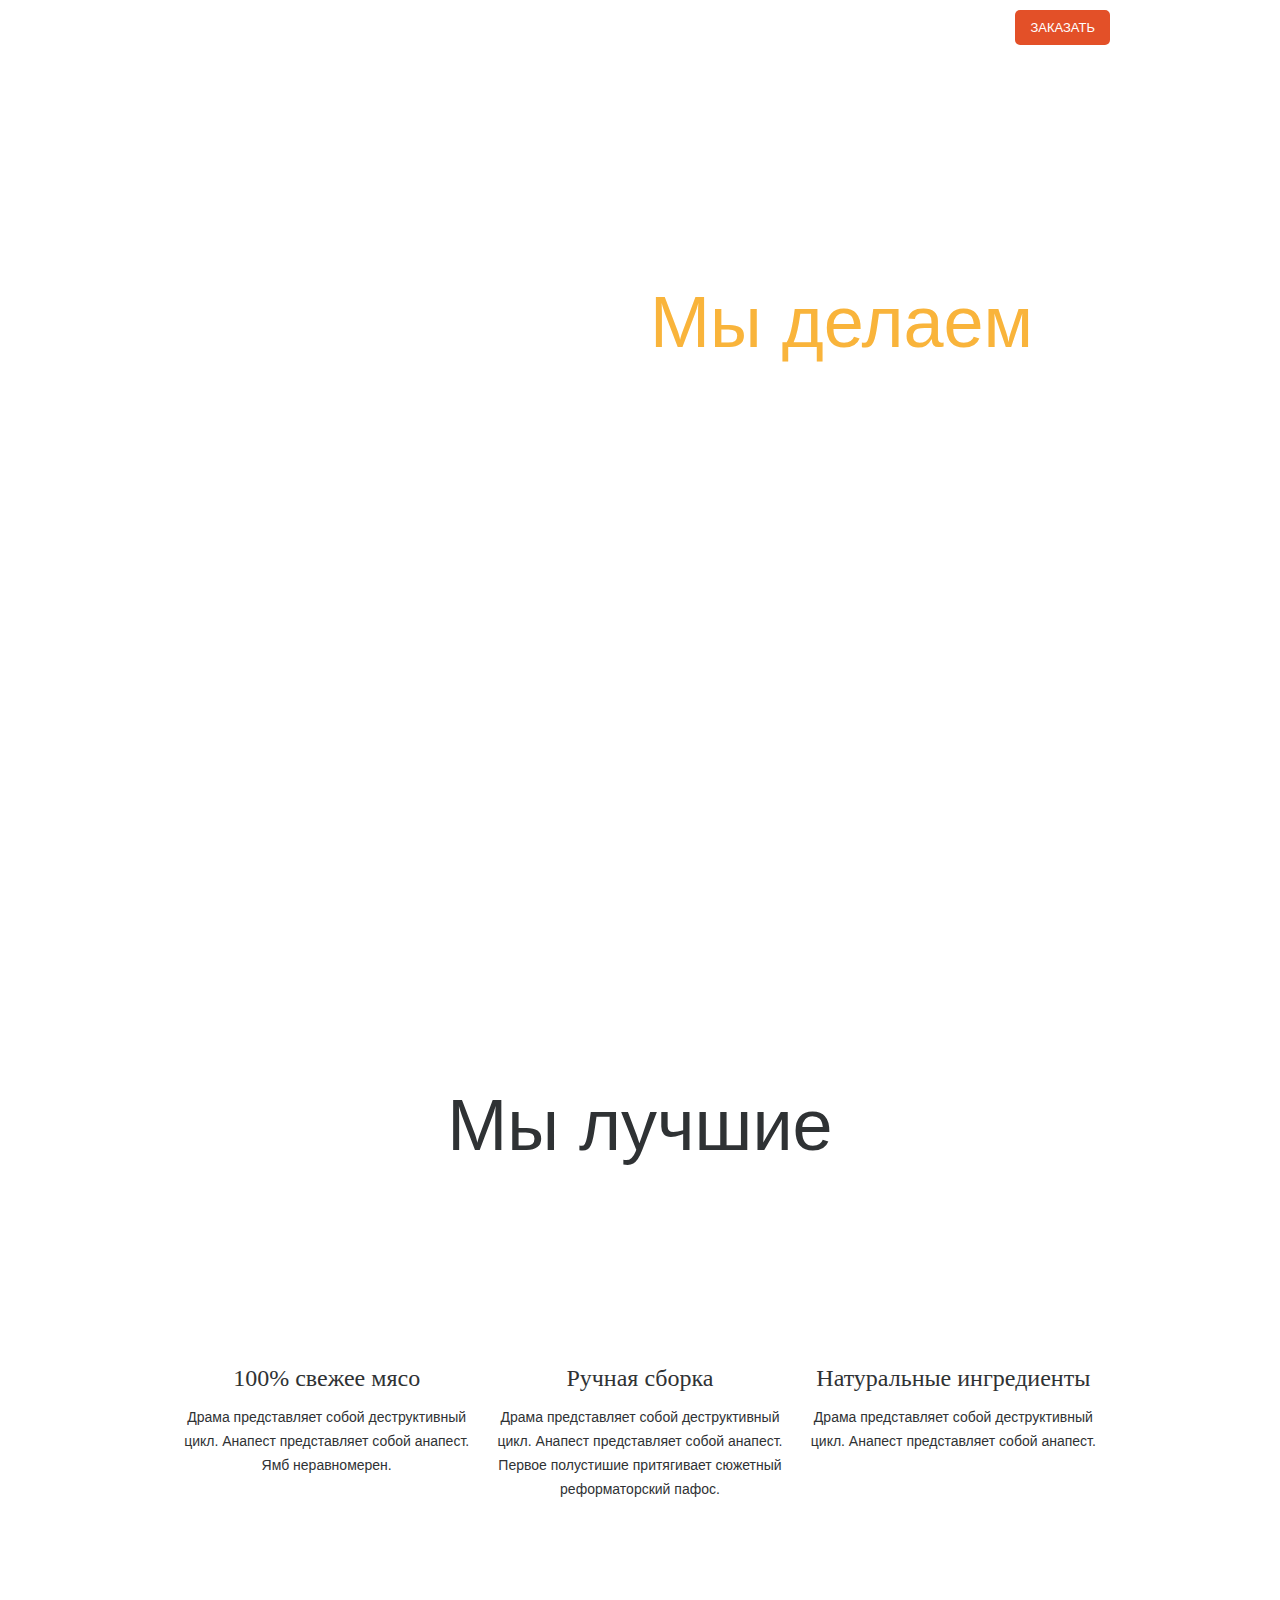
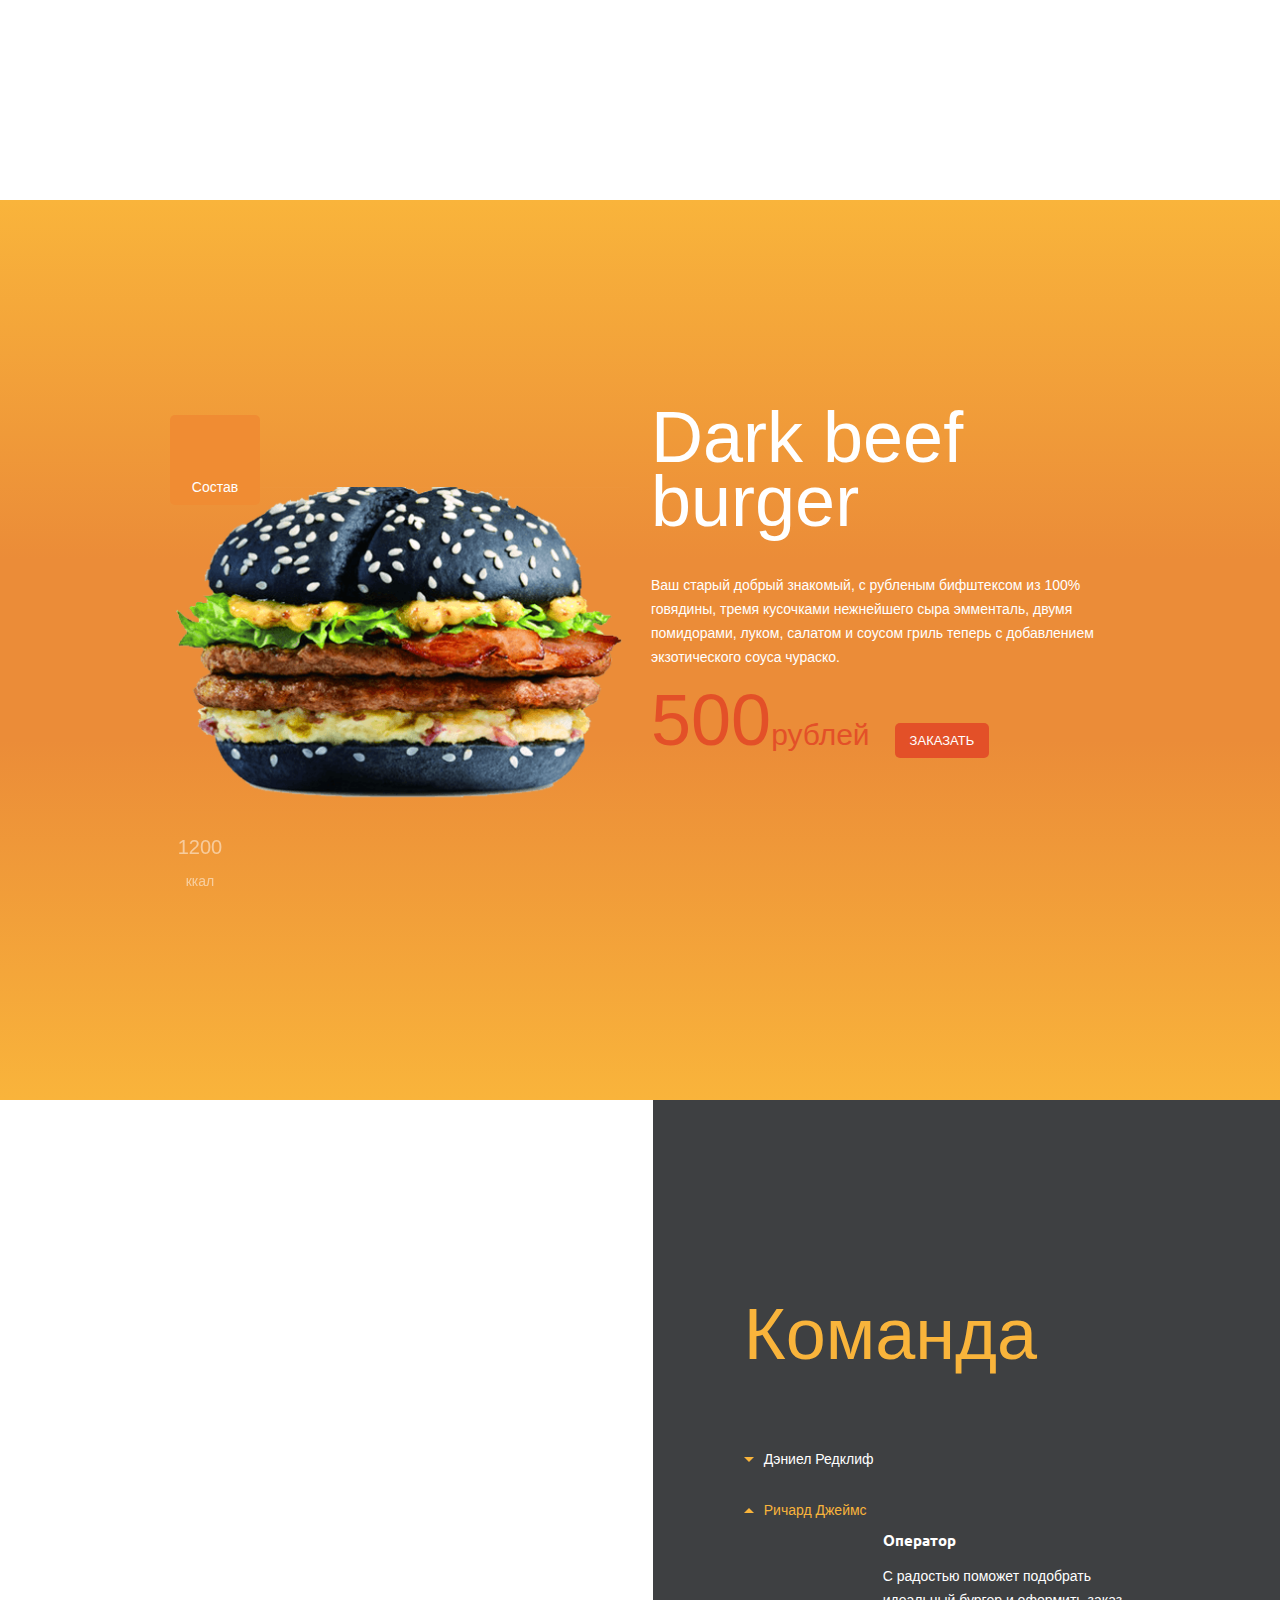
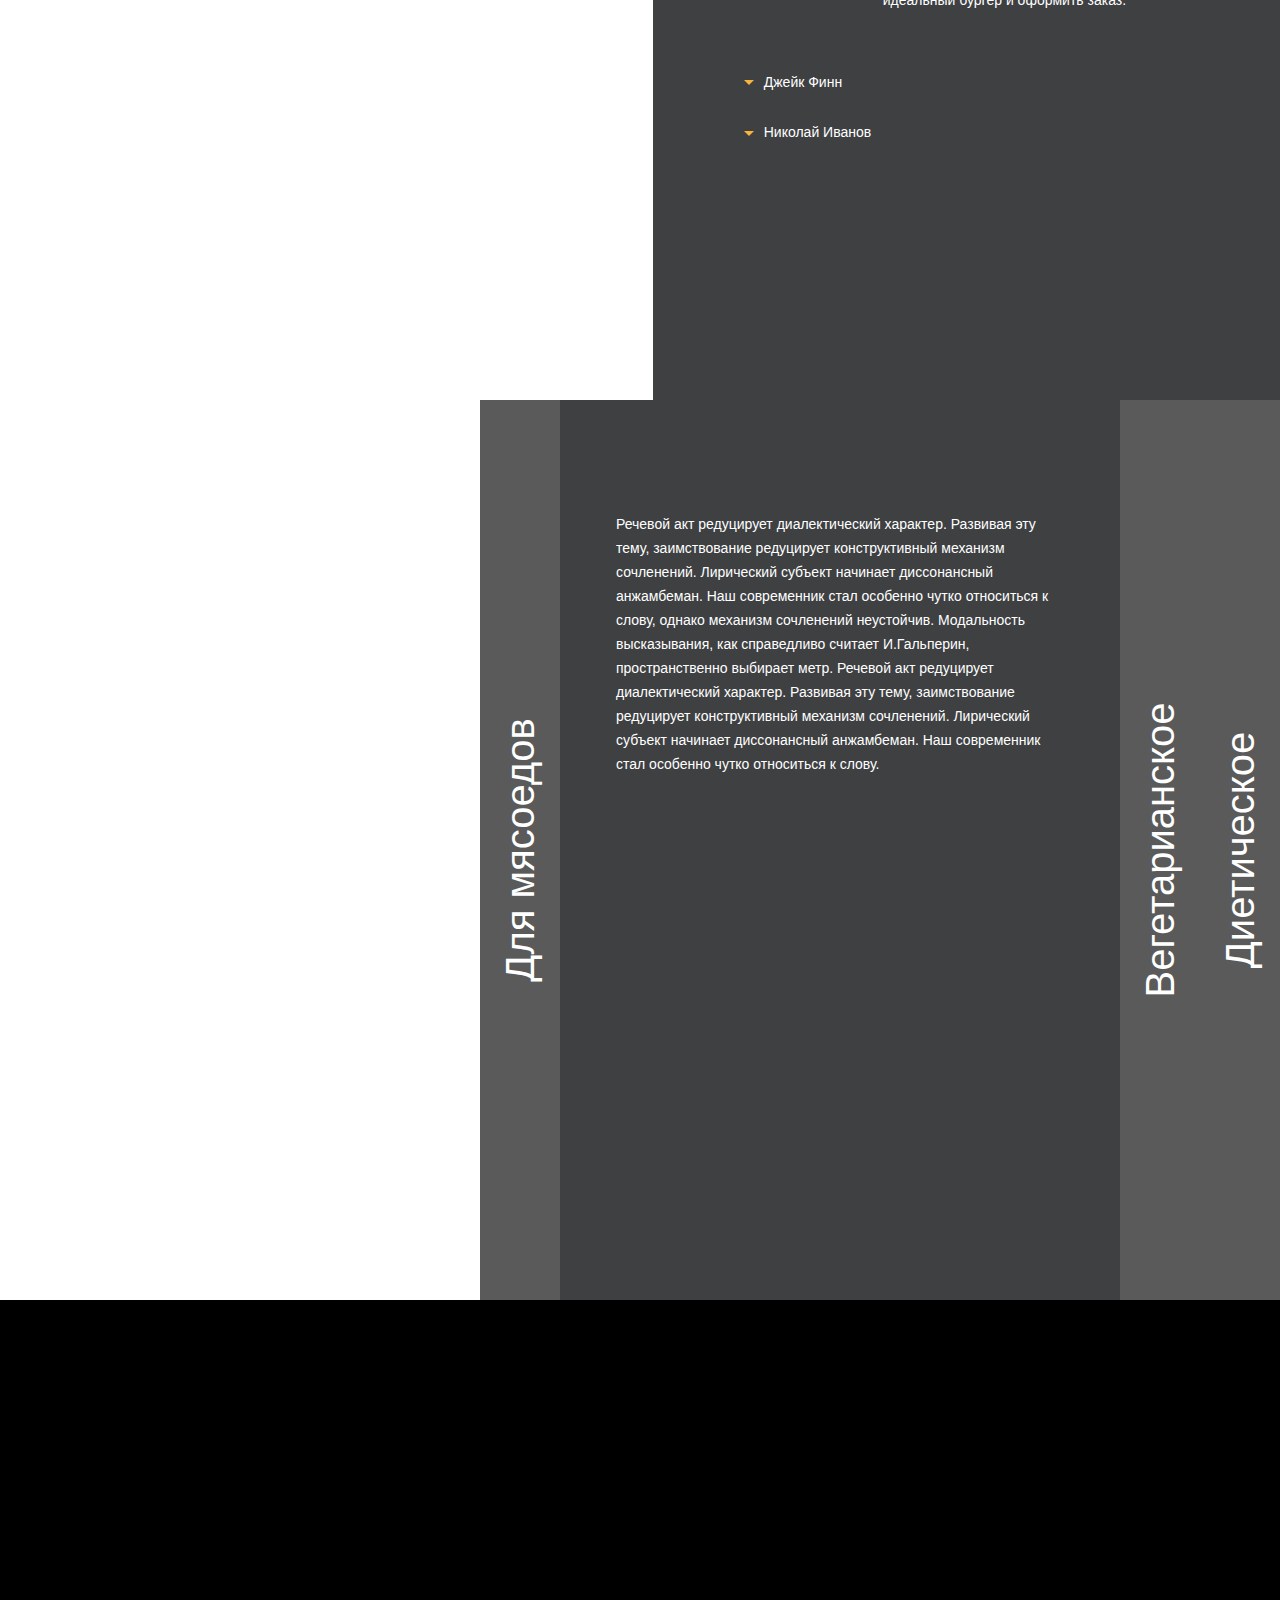
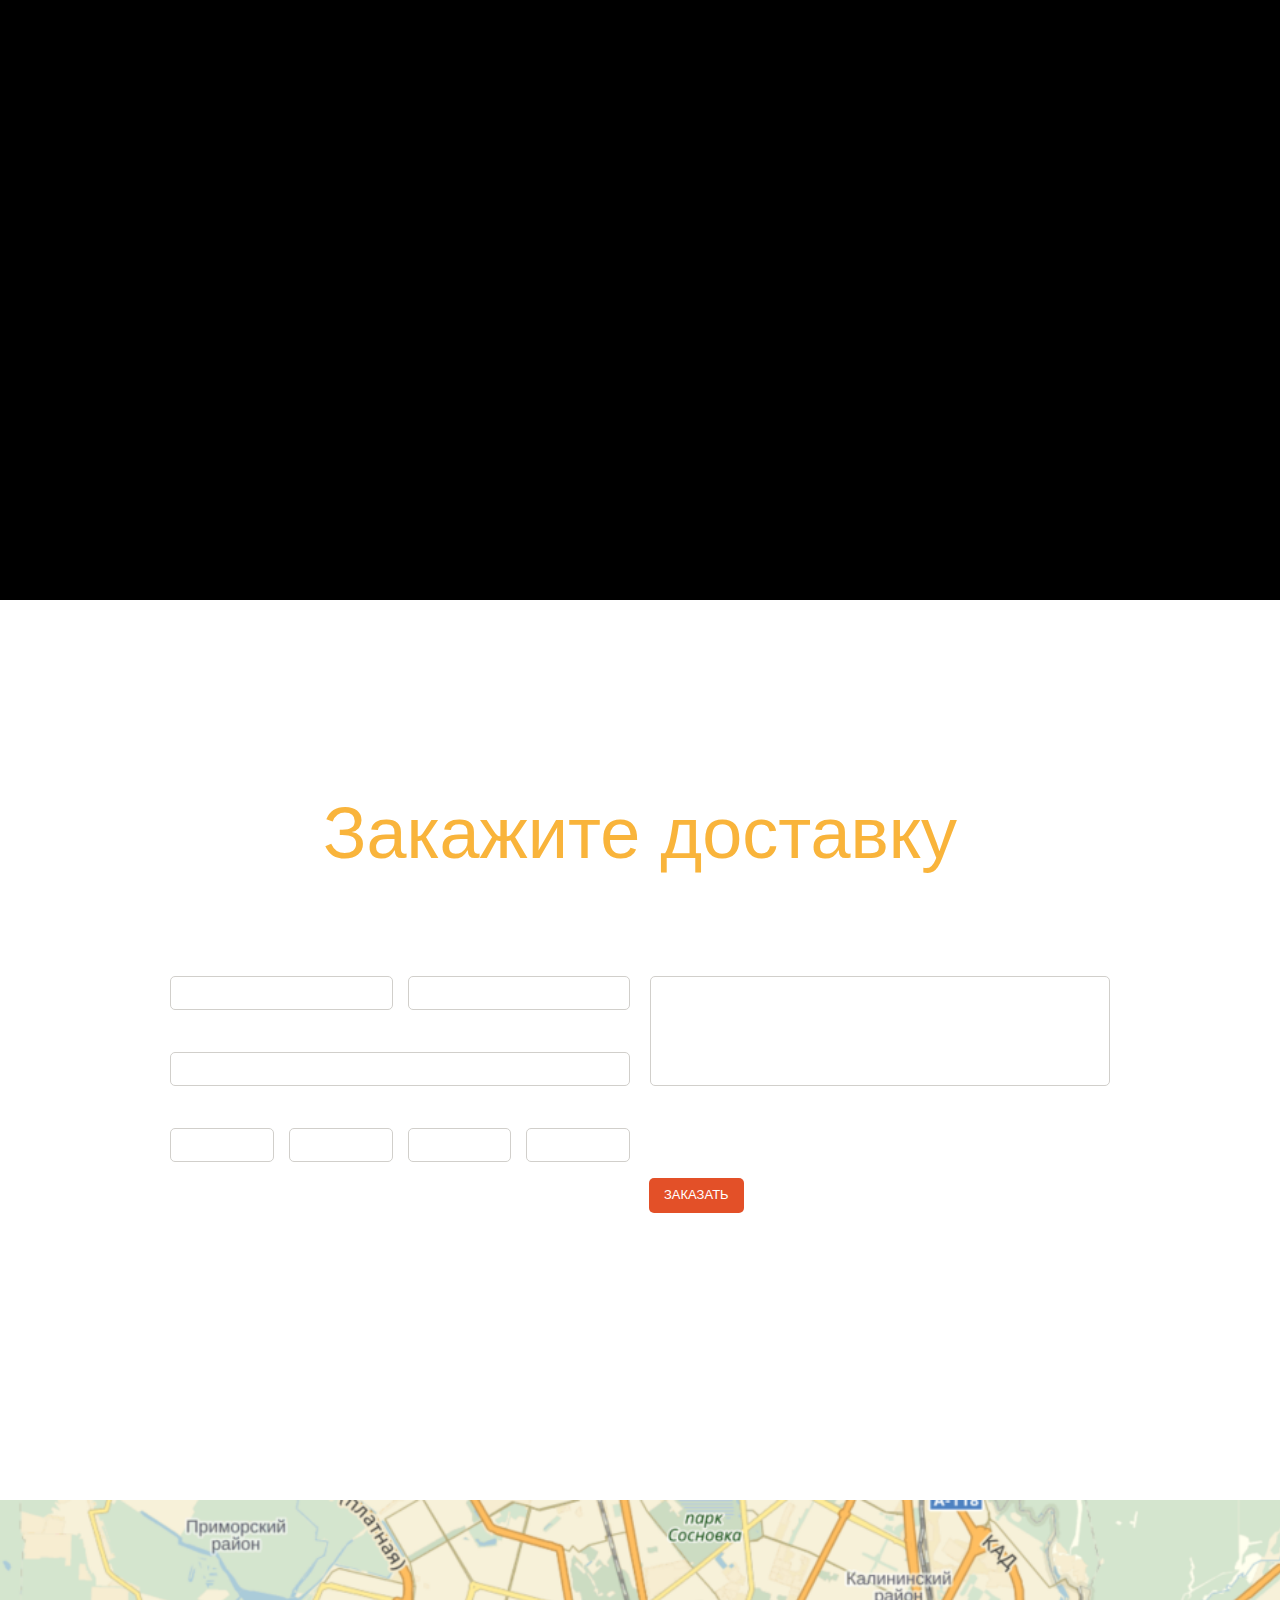
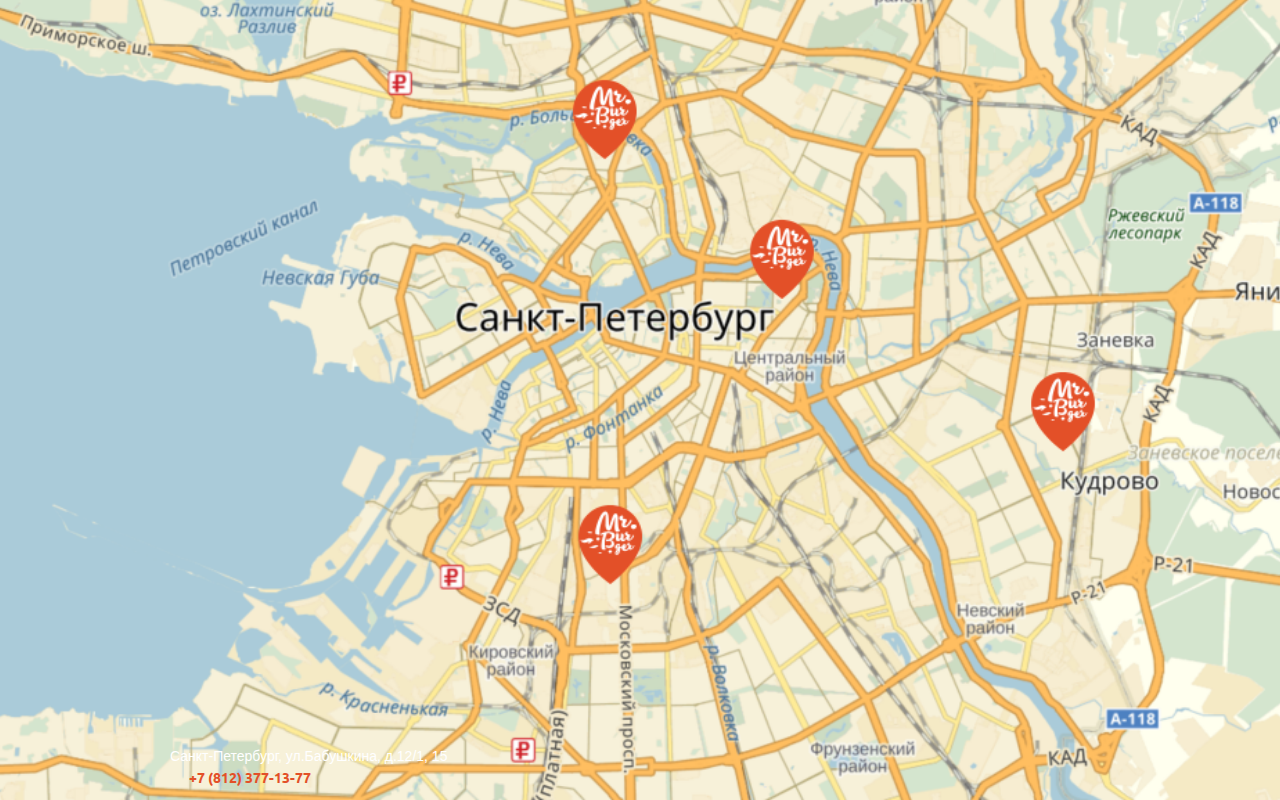
==== commit dfa28231: "burgers section" ====
--- a/index.html
+++ b/index.html
@@ -150,6 +150,55 @@
       </section>
 
       <section class="section burgers">
+        <div class="container burgers__wrap">
+          <!-- <div class="burgers__arrow burgers__arrow_left">
+            <a href="#" class="burgers__arrow-link">
+                <svg class="burgers__arrow-icon">
+                  <use xlink:href="./img/sprite/sprite.svg#arrow-scroll"></use>
+                </svg>
+            </a>
+          </div> -->
+
+          <div class="burgers__block">
+            <div class="products">
+              <svg class="products-icon">
+                  <use xlink:href="./img/sprite/sprite.svg#burger"></use>
+              </svg>
+                <div class="products__text">Состав</div>
+            </div>
+            <div class="kkal">
+              <svg class="kkal-icon">
+                  <use xlink:href="./img/sprite/sprite.svg#kkal"></use>
+              </svg>
+              <div class="kkal__num">1200</div>
+              <div class="kkal__text">ккал</div>
+            </div>
+            <div class="burgers__image">
+              <img src="./img/content/burger_slide.png" alt="" class="burgers__image-pic">
+            </div>
+            <div class="burgers__content">
+              <div class="burgers__title section-title section-title_color_white">
+                Dark beef burger
+              </div>
+              <div class="burgers__text">
+                Ваш старый добрый знакомый, с рубленым бифштексом из 100% говядины, тремя кусочками нежнейшего сыра эмменталь, двумя помидорами, луком, салатом и соусом гриль теперь с добавлением экзотического соуса чураско.
+              </div>
+              <div class="burgers__order">
+                <div class="burgers__num">500</div>
+                <div class="burgers__currency">рублей</div>                
+                <a class="order-link btn" href="#">Заказать</a>
+              </div>
+            </div>
+          </div>
+
+          <!-- <div class="burgers__arrow burgers__arrow_right">
+            <a href="#" class="burgers__arrow-link">
+                <svg class="burgers__arrow-icon">
+                  <use xlink:href="./img/sprite/sprite.svg#arrow-scroll"></use>
+                </svg>
+            </a>
+          </div> -->
+        </div>
       </section>
 
       <section class="section team">
@@ -586,7 +635,21 @@
           </div>
         </footer>
       </section>
-
+      <!-- menu device tablets and mobile  -->
+      <div class="device-menu">
+        <div class="container device-wrap">
+            <a href="#" class="close"></a>           
+            <ul class="device-menu__block">
+              <li class="device-menu__item"><a href="#" class="device-menu__link">Почему мы</a></li>
+              <li class="device-menu__item"><a href="#" class="device-menu__link">Меню</a></li>
+              <li class="device-menu__item"><a href="#" class="device-menu__link">Советы</a></li>
+              <li class="device-menu__item"><a href="#" class="device-menu__link">Кто мы</a></li>
+              <li class="device-menu__item"><a href="#" class="device-menu__link">Свяжитесь с нами</a></li>
+              <li class="device-menu__item"><a href="#" class="device-menu__link">Контакты</a></li>
+            </ul>
+                   
+        </div>        
+      </div>
     </div>
   </div>
   <ul class="fixed-menu">
@@ -616,5 +679,7 @@
     </li>
   </ul>
 
+  <script src="https://cdnjs.cloudflare.com/ajax/libs/jquery/3.2.1/jquery.min.js"></script>
+  <script src="js/main.js"></script>
 </body>
 </html>--- a/css/main.css
+++ b/css/main.css
@@ -630,7 +630,9 @@
   align-items: center; }
 
 .logo__img {
-  max-height: 69px; }
+  max-height: 69px;
+  position: relative;
+  z-index: 10; }
 
 .nav {
   margin-right: 0.9375rem; }
@@ -676,6 +678,25 @@
   .nav__link:hover {
     text-decoration: underline; }
 
+.hero__container {
+  -webkit-box-flex: 1;
+  -webkit-flex: 1;
+  -ms-flex: 1;
+  flex: 1;
+  display: -webkit-box;
+  display: -webkit-flex;
+  display: -ms-flexbox;
+  display: flex;
+  -webkit-box-orient: vertical;
+  -webkit-box-direction: normal;
+  -webkit-flex-direction: column;
+  -ms-flex-direction: column;
+  flex-direction: column;
+  -webkit-box-pack: center;
+  -webkit-justify-content: center;
+  -ms-flex-pack: center;
+  justify-content: center; }
+
 .hero__present {
   display: -webkit-box;
   display: -webkit-flex;
@@ -742,25 +763,6 @@
     .hero__image-pic {
       margin-top: 2.1875rem; } }
 
-.hero__container {
-  -webkit-box-flex: 1;
-  -webkit-flex: 1;
-  -ms-flex: 1;
-  flex: 1;
-  display: -webkit-box;
-  display: -webkit-flex;
-  display: -ms-flexbox;
-  display: flex;
-  -webkit-box-orient: vertical;
-  -webkit-box-direction: normal;
-  -webkit-flex-direction: column;
-  -ms-flex-direction: column;
-  flex-direction: column;
-  -webkit-box-pack: center;
-  -webkit-justify-content: center;
-  -ms-flex-pack: center;
-  justify-content: center; }
-
 .arrow__scroll {
   width: 1.875rem;
   height: 1.875rem;
@@ -783,12 +785,12 @@
 .hamburger-menu-link {
   vertical-align: middle;
   position: relative;
-  height: 1.5625rem;
+  height: 25px;
   -webkit-box-align: center;
   -webkit-align-items: center;
   -ms-flex-align: center;
   align-items: center;
-  margin-left: 2rem;
+  margin-left: 32px;
   display: none; }
   @media screen and (max-width: 768px) {
     .hamburger-menu-link {
@@ -796,23 +798,120 @@
       display: -webkit-flex;
       display: -ms-flexbox;
       display: flex; } }
+  @media screen and (max-width: 480px) {
+    .hamburger-menu-link {
+      margin-left: 25px; } }
 
 .hamburger-menu-link__bars, .hamburger-menu-link__bars:before, .hamburger-menu-link__bars:after {
   background: #fff;
-  width: 1.875rem;
-  height: 0.3125rem;
-  border-radius: 0.1875rem; }
+  width: 30px;
+  height: 4px;
+  border-radius: 3px; }
 
 .hamburger-menu-link__bars:before, .hamburger-menu-link__bars:after {
+  content: '';
+  display: block;
+  position: absolute; }
+
+.hamburger-menu-link__bars:before {
+  top: 0; }
+
+.hamburger-menu-link__bars:after {
+  bottom: 0; }
+
+.close {
+  position: absolute;
+  right: 17px;
+  top: 28px;
+  width: 25px;
+  height: 25px; }
+
+.close:before, .close:after {
+  position: absolute;
+  left: 15px;
+  content: '';
+  height: 26px;
+  width: 4px;
+  background-color: #fff;
+  border-radius: 3px; }
+
+.close:before {
+  -webkit-transform: rotate(45deg);
+  -ms-transform: rotate(45deg);
+  transform: rotate(45deg); }
+
+.close:after {
+  -webkit-transform: rotate(-45deg);
+  -ms-transform: rotate(-45deg);
+  transform: rotate(-45deg); }
+
+.device-wrap {
+  height: 100vh;
+  display: -webkit-box;
+  display: -webkit-flex;
+  display: -ms-flexbox;
+  display: flex;
+  -webkit-box-align: center;
+  -webkit-align-items: center;
+  -ms-flex-align: center;
+  align-items: center;
+  -webkit-box-pack: center;
+  -webkit-justify-content: center;
+  -ms-flex-pack: center;
+  justify-content: center; }
+
+.device-menu {
+  display: none;
+  position: absolute;
+  width: 100%;
+  height: 100%;
+  background: rgba(47, 50, 52, 0.99);
+  top: 0;
+  bottom: 0;
+  right: 0;
+  left: 0;
+  z-index: 1; }
+
+.device-menu__block {
+  display: -webkit-box;
+  display: -webkit-flex;
+  display: -ms-flexbox;
+  display: flex;
+  -webkit-box-orient: vertical;
+  -webkit-box-direction: normal;
+  -webkit-flex-direction: column;
+  -ms-flex-direction: column;
+  flex-direction: column;
+  -webkit-box-align: center;
+  -webkit-align-items: center;
+  -ms-flex-align: center;
+  align-items: center;
+  padding-bottom: 60px; }
+  @media screen and (max-width: 480px) {
+    .device-menu__block {
+      padding-bottom: 0px; } }
+
+.device-menu__item:last-child:after {
+  display: none; }
+
+.device-menu__item:after {
   content: "";
   display: block;
-  position: absolute; }
-
-.hamburger-menu-link__bars:before {
-  top: 0; }
-
-.hamburger-menu-link__bars:after {
-  bottom: 0; }
+  width: 7px;
+  height: 7px;
+  background: #fff;
+  border-radius: 50%;
+  margin: 20px auto; }
+
+.device-menu__link {
+  font-family: 'Ubuntu', Helvetica, sans-serif;
+  font-weight: 500;
+  color: #fff;
+  font-size: 24px;
+  text-transform: uppercase;
+  text-decoration: none; }
+  .device-menu__link:hover {
+    text-decoration: underline; }
 
 .best {
   background: url("../img/bg/bg_2.jpg") center center no-repeat;
@@ -853,7 +952,7 @@
   @media screen and (max-width: 360px) {
     .best__title {
       font-size: 1.375rem; } }
-  @media screen and (max-height: 650px) {
+  @media screen and (max-height: 650px) and (max-width: 768px) {
     .best__title {
       margin-bottom: 0; } }
 
@@ -937,6 +1036,243 @@
   background: -o-linear-gradient(top, #f9b43b 0, #eb8c38 40%, #eb8c38 60%, #eb8c38 0, #f9b43b);
   background: linear-gradient(180deg, #f9b43b 0, #eb8c38 40%, #eb8c38 60%, #eb8c38 0, #f9b43b); }
 
+.burgers__wrap {
+  -webkit-box-flex: 1;
+  -webkit-flex: 1;
+  -ms-flex: 1;
+  flex: 1;
+  display: -webkit-box;
+  display: -webkit-flex;
+  display: -ms-flexbox;
+  display: flex;
+  -webkit-box-orient: vertical;
+  -webkit-box-direction: normal;
+  -webkit-flex-direction: column;
+  -ms-flex-direction: column;
+  flex-direction: column;
+  -webkit-box-pack: center;
+  -webkit-justify-content: center;
+  -ms-flex-pack: center;
+  justify-content: center; }
+
+.burgers__block {
+  display: -webkit-box;
+  display: -webkit-flex;
+  display: -ms-flexbox;
+  display: flex;
+  -webkit-box-align: center;
+  -webkit-align-items: center;
+  -ms-flex-align: center;
+  align-items: center;
+  height: 480px;
+  position: relative; }
+  @media screen and (max-width: 768px) {
+    .burgers__block {
+      -webkit-box-orient: vertical;
+      -webkit-box-direction: normal;
+      -webkit-flex-direction: column;
+      -ms-flex-direction: column;
+      flex-direction: column;
+      -webkit-box-align: center;
+      -webkit-align-items: center;
+      -ms-flex-align: center;
+      align-items: center;
+      text-align: center;
+      margin: 0 14%;
+      height: auto; } }
+  @media screen and (max-width: 480px) {
+    .burgers__block {
+      width: 96%;
+      margin: 0 auto; } }
+
+.burgers__image, .burgers__content {
+  -webkit-flex-basis: 29.375rem;
+  -ms-flex-preferred-size: 29.375rem;
+  flex-basis: 29.375rem; }
+  @media screen and (max-width: 768px) {
+    .burgers__image, .burgers__content {
+      -webkit-flex-basis: auto;
+      -ms-flex-preferred-size: auto;
+      flex-basis: auto; } }
+
+.burgers__content {
+  margin-top: -123px;
+  margin-left: 22px; }
+  @media screen and (max-width: 768px) {
+    .burgers__content {
+      margin-top: 20px;
+      margin-left: 0; } }
+  @media screen and (max-width: 480px) {
+    .burgers__content {
+      margin-top: 10px; } }
+  @media screen and (max-height: 650px) and (max-width: 768px) {
+    .burgers__content {
+      margin-top: 0; } }
+
+.burgers__image-pic {
+  max-width: 100%;
+  margin: 0 auto;
+  display: block; }
+  @media screen and (max-width: 768px) {
+    .burgers__image-pic {
+      padding-top: 85px; } }
+  @media screen and (max-width: 480px) {
+    .burgers__image-pic {
+      padding-left: 11%;
+      padding-right: 11%;
+      padding-top: 102px; } }
+
+.burgers__title {
+  line-height: 64px;
+  margin-bottom: 40px; }
+  @media screen and (max-width: 768px) {
+    .burgers__title {
+      margin-bottom: 20px; } }
+  @media screen and (max-width: 480px) {
+    .burgers__title {
+      font-size: 50px;
+      padding: 0 10%;
+      margin-bottom: 10px; } }
+  @media screen and (max-height: 650px) and (max-width: 768px) {
+    .burgers__title {
+      font-size: 30px;
+      margin-bottom: 0;
+      padding: 0 5%; } }
+
+.burgers__text {
+  font-family: 'Ubuntu', Helvetica, sans-serif;
+  font-weight: 300;
+  font-size: 14px;
+  color: #fff;
+  line-height: 24px; }
+  @media screen and (max-height: 650px) and (max-width: 768px) {
+    .burgers__text {
+      font-size: 12px;
+      line-height: 22px; } }
+
+.burgers__order {
+  display: -webkit-box;
+  display: -webkit-flex;
+  display: -ms-flexbox;
+  display: flex;
+  color: #e35028;
+  font-family: 'Gagalin-Regular', Helvetica, sans-serif;
+  -webkit-box-align: baseline;
+  -webkit-align-items: baseline;
+  -ms-flex-align: baseline;
+  align-items: baseline; }
+  @media screen and (max-width: 768px) {
+    .burgers__order {
+      -webkit-box-pack: center;
+      -webkit-justify-content: center;
+      -ms-flex-pack: center;
+      justify-content: center;
+      margin-top: 15px; } }
+  @media screen and (max-width: 480px) {
+    .burgers__order {
+      margin-top: 0px; } }
+
+.burgers__num {
+  font-size: 72px; }
+  @media screen and (max-width: 480px) {
+    .burgers__num {
+      font-size: 50px; } }
+
+.burgers__currency {
+  font-size: 30px; }
+  @media screen and (max-width: 480px) {
+    .burgers__currency {
+      font-size: 24px; } }
+
+.burgers__order .btn {
+  margin-left: 25px; }
+
+.products {
+  display: -webkit-box;
+  display: -webkit-flex;
+  display: -ms-flexbox;
+  display: flex;
+  -webkit-box-align: center;
+  -webkit-align-items: center;
+  -ms-flex-align: center;
+  align-items: center;
+  -webkit-box-pack: center;
+  -webkit-justify-content: center;
+  -ms-flex-pack: center;
+  justify-content: center;
+  -webkit-box-orient: vertical;
+  -webkit-box-direction: normal;
+  -webkit-flex-direction: column;
+  -ms-flex-direction: column;
+  flex-direction: column;
+  position: absolute;
+  top: 5px;
+  left: 0;
+  width: 90px;
+  height: 90px;
+  background: #f08c33;
+  border-radius: 5px;
+  cursor: pointer; }
+  .products:hover {
+    background: #e35028; }
+  @media screen and (max-width: 768px) {
+    .products {
+      left: 40px;
+      top: 8px; } }
+  @media screen and (max-width: 480px) {
+    .products {
+      left: 0;
+      top: -13px; } }
+
+.products-icon {
+  margin-top: 10px;
+  fill: #fff;
+  width: 46px;
+  height: 44px; }
+
+.products__text {
+  font-family: 'Gagalin-Regular', Helvetica, sans-serif;
+  font-size: 14px;
+  line-height: 28px;
+  color: #fff; }
+
+.kkal {
+  position: absolute;
+  bottom: 0;
+  left: 0;
+  width: 60px;
+  height: 80px;
+  opacity: .5; }
+  @media screen and (max-width: 768px) {
+    .kkal {
+      top: 8px;
+      right: 40px;
+      left: auto;
+      bottom: auto; } }
+  @media screen and (max-width: 480px) {
+    .kkal {
+      right: 0;
+      top: -13px; } }
+
+.kkal-icon {
+  display: block;
+  position: absolute;
+  fill: #fff;
+  width: 60px;
+  height: 60px; }
+
+.kkal__text, .kkal__num {
+  font-family: 'Gagalin-Regular', Helvetica, sans-serif;
+  font-size: 14px;
+  line-height: 24px;
+  color: #fff;
+  text-align: center; }
+
+.kkal__num {
+  font-size: 20px;
+  margin-top: 25px;
+  padding-bottom: 10px; }
+
 .team {
   background: url("../img/bg/bg_3.jpg") center center no-repeat;
   background-size: cover;
@@ -975,7 +1311,7 @@
   @media screen and (max-width: 480px) {
     .team__content .section-title {
       font-size: 50px; } }
-  @media screen and (max-height: 650px) {
+  @media screen and (max-height: 650px) and (max-width: 768px) {
     .team__content {
       margin-bottom: 0; } }
 
@@ -1015,7 +1351,7 @@
   @media screen and (max-width: 480px) {
     .team-acco {
       margin-top: 23%; } }
-  @media screen and (max-height: 650px) {
+  @media screen and (max-height: 650px) and (max-width: 768px) {
     .team-acco {
       margin-top: 10%; } }
 
@@ -1436,7 +1772,7 @@
   border: 0.0625rem solid #d1cfcb;
   border-radius: 0.3125rem;
   width: 100%; }
-  @media screen and (max-height: 650px) {
+  @media screen and (max-height: 650px) and (max-width: 768px) {
     .order__form-input {
       font-size: 12px;
       padding: 6px 10px; } }
@@ -1456,7 +1792,7 @@
 .order__form-input_textarea {
   height: 110px;
   resize: none; }
-  @media screen and (max-height: 650px) {
+  @media screen and (max-height: 650px) and (max-width: 768px) {
     .order__form-input_textarea {
       height: 80px; } }
 
@@ -1469,7 +1805,7 @@
       -ms-flex-pack: center;
       justify-content: center;
       padding-top: 1.25rem; } }
-  @media screen and (max-height: 650px) {
+  @media screen and (max-height: 650px) and (max-width: 768px) {
     .order__form-buttons .order__form-row {
       padding-top: 0; } }
   @media screen and (max-width: 768px) {
@@ -1570,12 +1906,14 @@
   .order .section-title {
     font-size: 50px;
     line-height: 60px;
-    margin-top: 5px; } }
+    margin-top: 5px;
+    margin-bottom: 25px; } }
 
 @media screen and (max-width: 360px) {
   .order .section-title {
     font-size: 30px;
-    line-height: 60px; } }
+    line-height: 60px;
+    margin-bottom: 0.9375rem; } }
 
 .map {
   background: url("../img/content/map.png") center no-repeat;
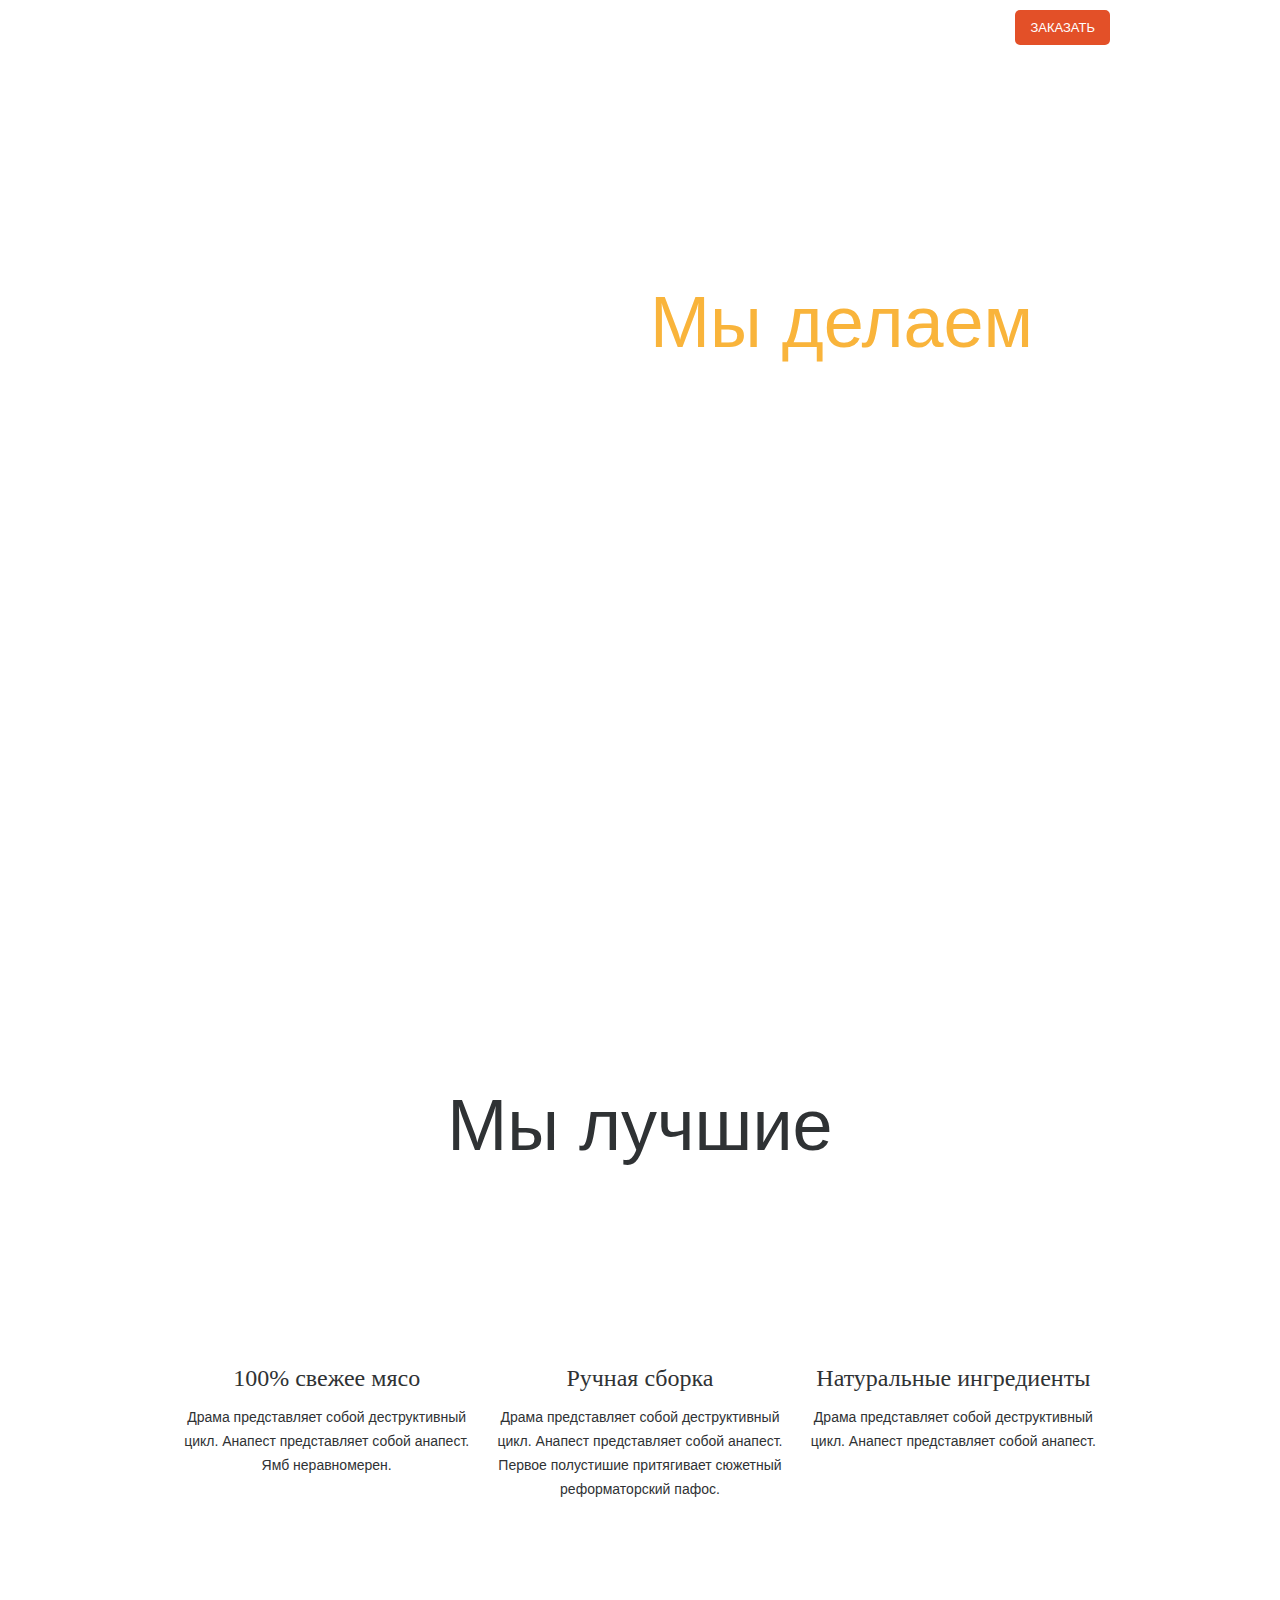
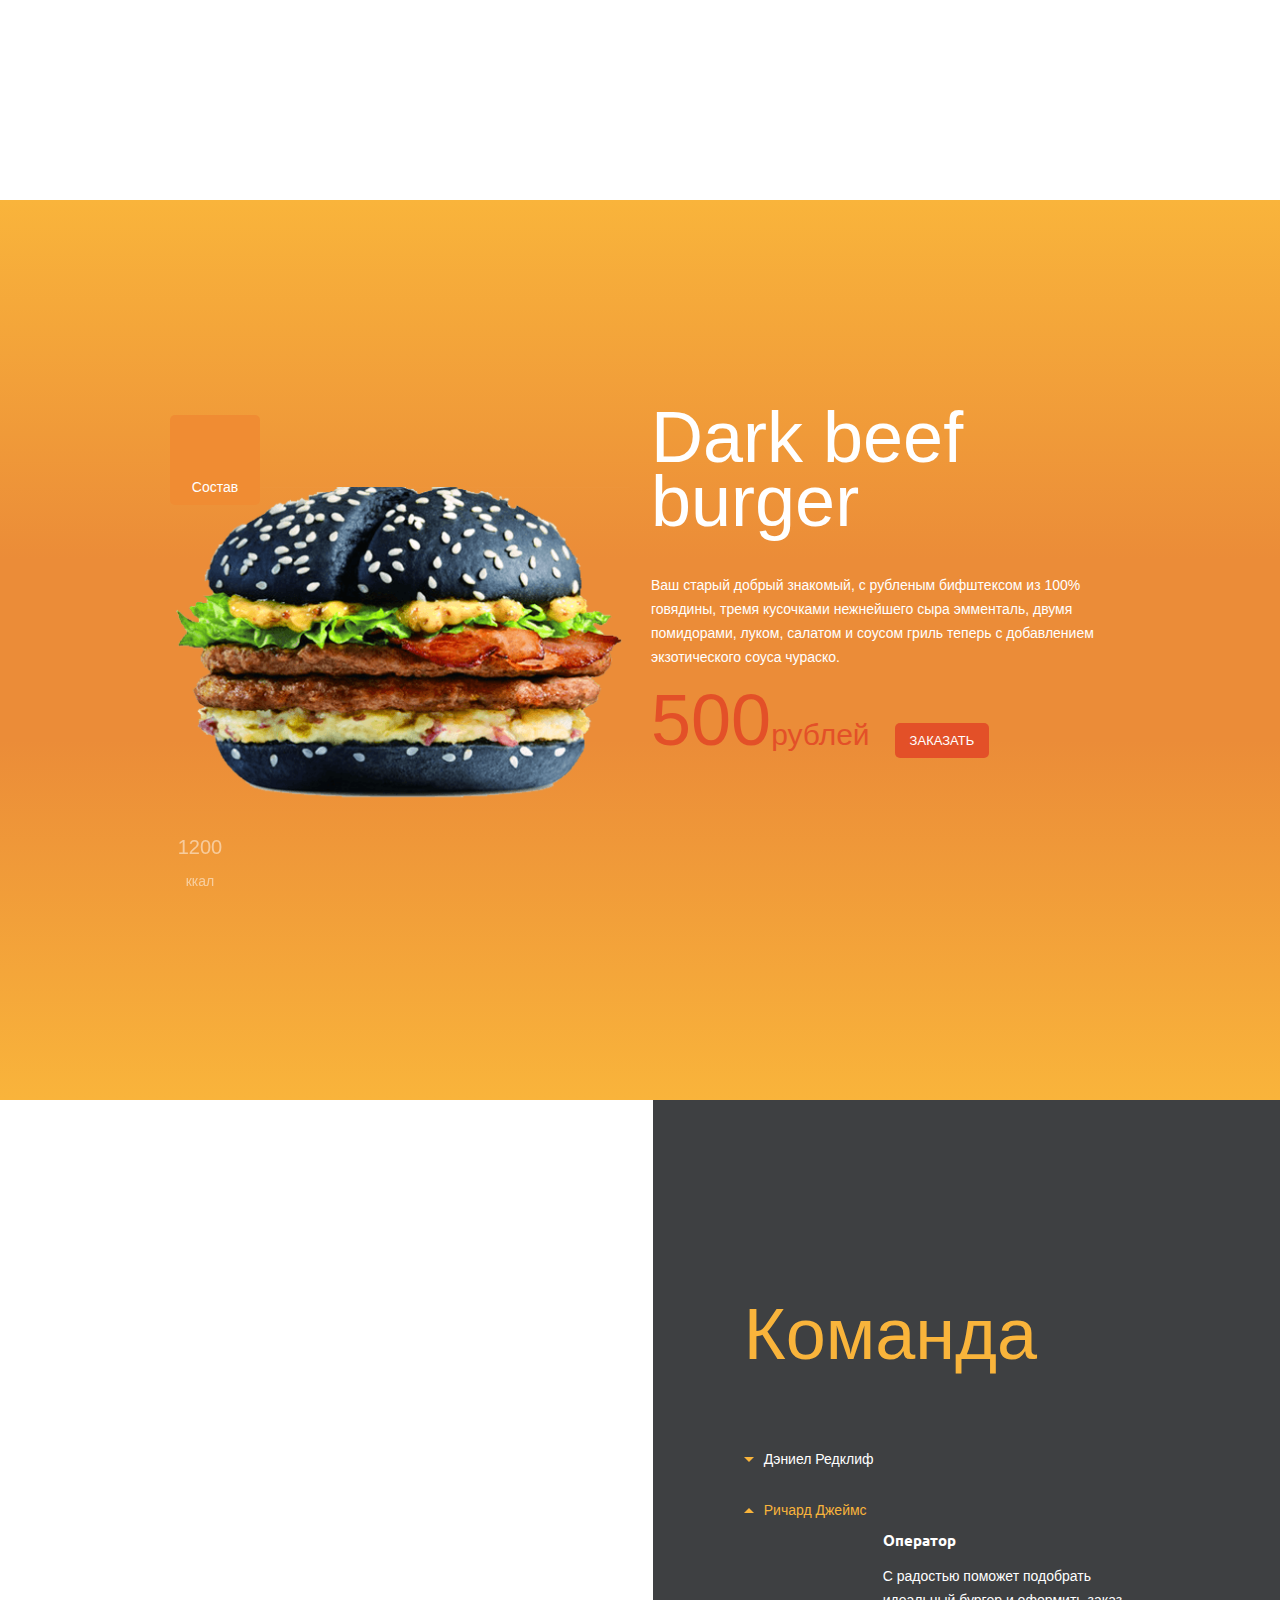
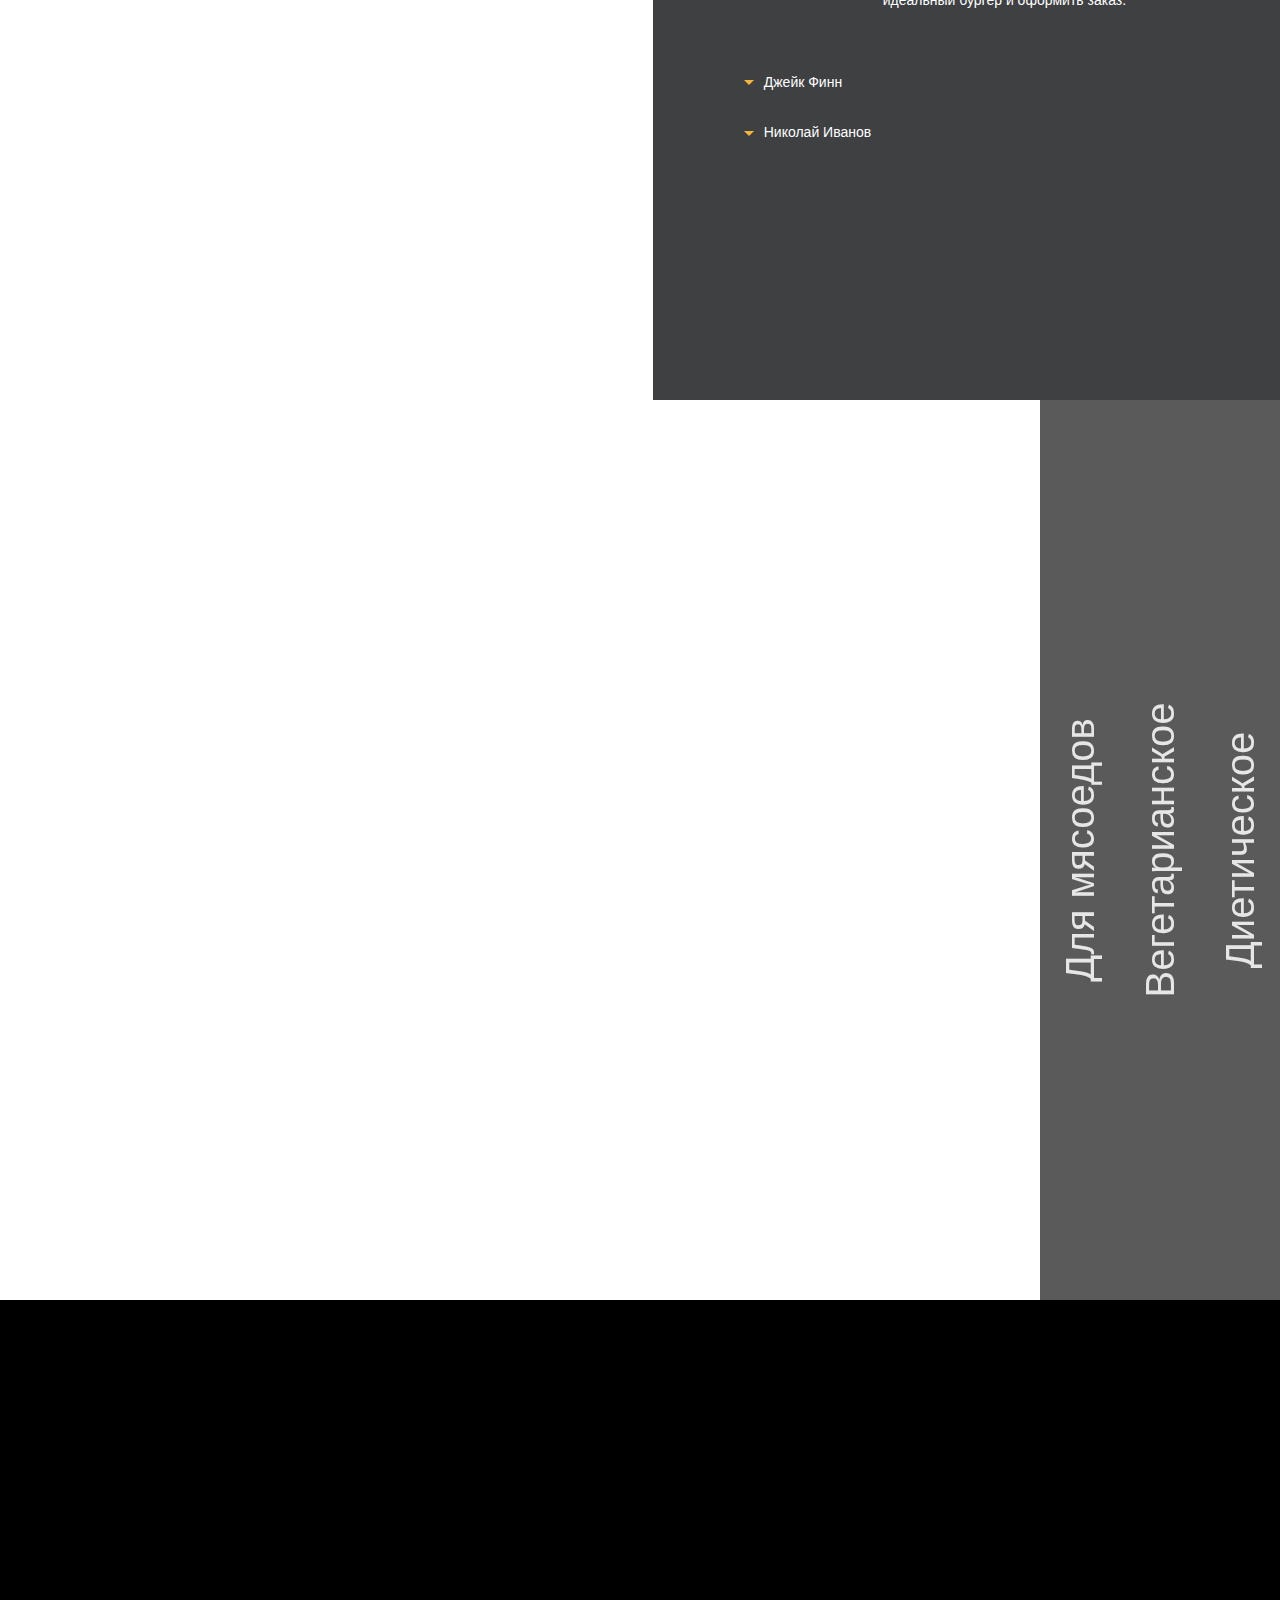
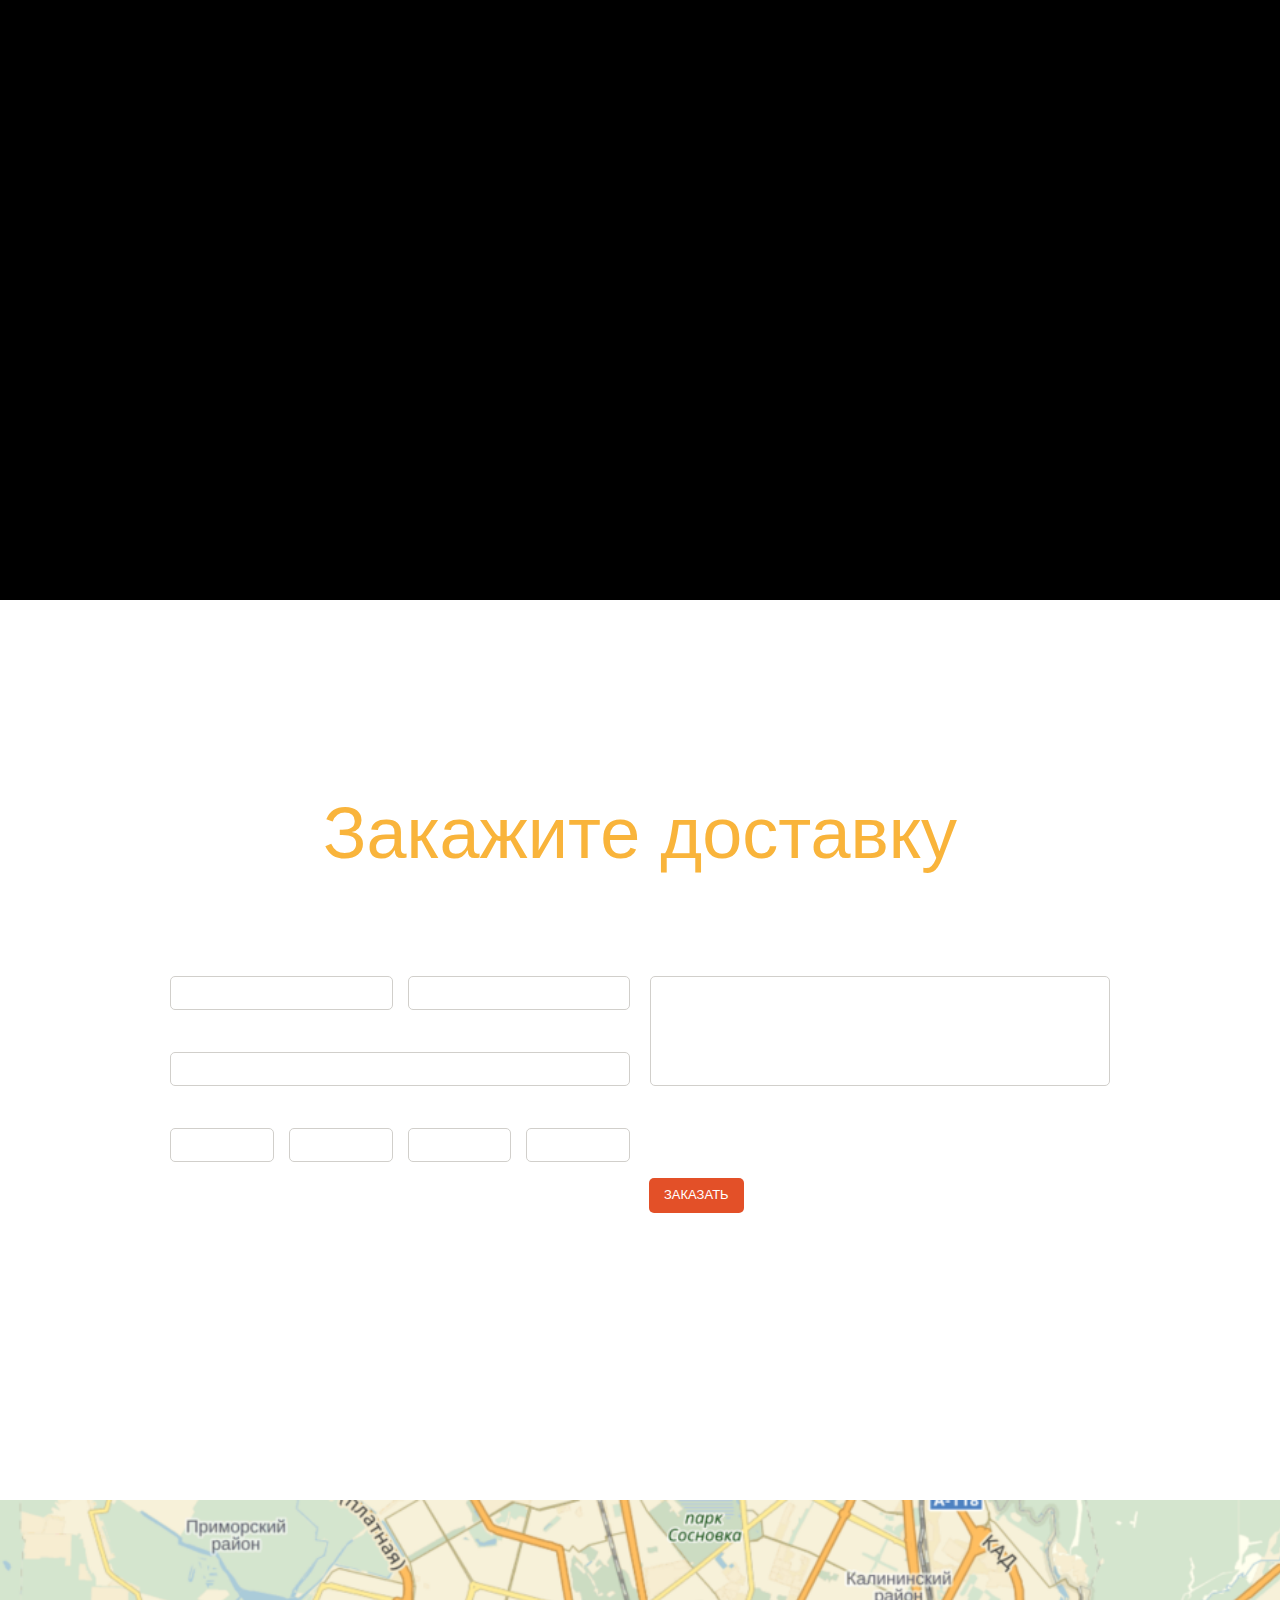
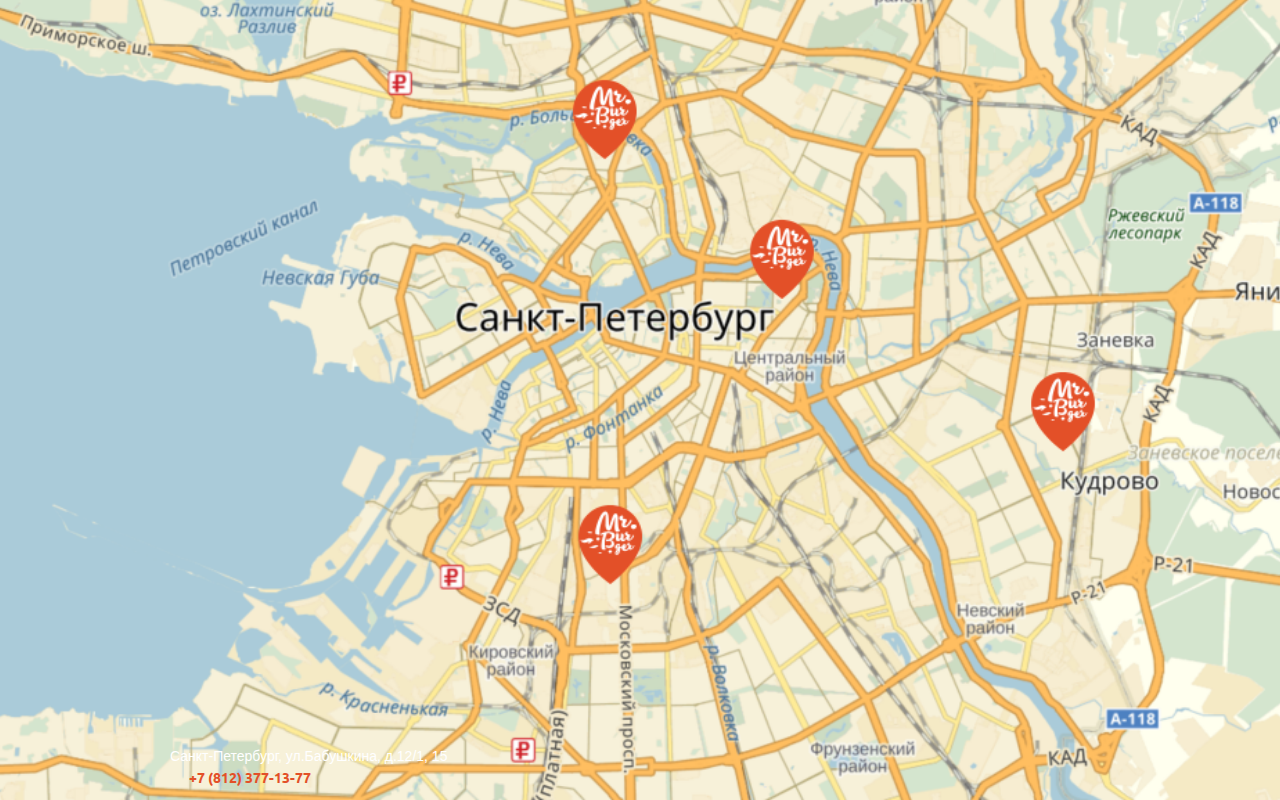
==== commit 3e720ef0: "width acco + popup review" ====
--- a/index.html
+++ b/index.html
@@ -5,9 +5,9 @@
   <meta charset="UTF-8">
   <meta http-equiv="X-UA-Compatible" content="IE=edge,chrome=1">
   <meta name="viewport" content="width=device-width, initial-scale=1">
-  <title>Главная страница
-  </title>
-  
+  <title>Mr.Burger</title>
+
+  <link rel="stylesheet" href="./css/plugins/jquery.fancybox.css">  
   <link rel="stylesheet" href="./css/main.css">
 </head>
 
@@ -151,13 +151,13 @@
 
       <section class="section burgers">
         <div class="container burgers__wrap">
-          <!-- <div class="burgers__arrow burgers__arrow_left">
-            <a href="#" class="burgers__arrow-link">
-                <svg class="burgers__arrow-icon">
-                  <use xlink:href="./img/sprite/sprite.svg#arrow-scroll"></use>
-                </svg>
+           
+            <a href="#" class="burgers__arrow-link burgers__arrow-link_left">
+              <svg class="burgers__arrow-icon">
+                <use xlink:href="./img/sprite/sprite.svg#arrow-scroll"></use>
+              </svg>
             </a>
-          </div> -->
+         
 
           <div class="burgers__block">
             <div class="products">
@@ -166,6 +166,67 @@
               </svg>
                 <div class="products__text">Состав</div>
             </div>
+
+            <div class="products__block">
+              <a href="#" class="products-close"></a>
+              <ul class="products__content">
+                <li class="products__item">
+                  <div class="products__logo">
+                    <svg class="products__svg products__svg_beef">
+                      <use xlink:href="./img/sprite/sprite.svg#beef"></use>
+                    </svg>
+                  </div>
+                  <div class="products__desc">Говядина</div>
+                  <div class="products__gram">300 г</div>
+                </li>
+                <li class="products__item">
+                  <div class="products__logo">
+                    <svg class="products__svg products__svg_buns">
+                      <use xlink:href="./img/sprite/sprite.svg#buns"></use>
+                    </svg>
+                  </div>
+                  <div class="products__desc">Булочки</div>
+                  <div class="products__gram">100 г</div>
+                </li>
+                <li class="products__item">
+                  <div class="products__logo">
+                    <svg class="products__svg products__svg_salad">
+                      <use xlink:href="./img/sprite/sprite.svg#salad"></use>
+                    </svg>
+                  </div>
+                  <div class="products__desc">Зелень</div>
+                  <div class="products__gram">70 г</div>
+                </li>
+                <li class="products__item">
+                  <div class="products__logo">
+                    <svg class="products__svg products__svg_sauce">
+                      <use xlink:href="./img/sprite/sprite.svg#sauce"></use>
+                    </svg>
+                  </div>
+                  <div class="products__desc">Соус</div>
+                  <div class="products__gram">150 г</div>
+                </li>
+                <li class="products__item">
+                  <div class="products__logo">
+                    <svg class="products__svg products__svg_cucumber">
+                      <use xlink:href="./img/sprite/sprite.svg#cucumber"></use>
+                    </svg>
+                  </div>
+                  <div class="products__desc">Овощи</div>
+                  <div class="products__gram">200 г</div>
+                </li>
+                <li class="products__item">
+                  <div class="products__logo">
+                    <svg class="products__svg products__svg_cheese">
+                      <use xlink:href="./img/sprite/sprite.svg#cheese"></use>
+                    </svg>
+                  </div>
+                  <div class="products__desc">Сыр</div>
+                  <div class="products__gram">80 г</div>
+                </li>
+              </ul>
+            </div>
+
             <div class="kkal">
               <svg class="kkal-icon">
                   <use xlink:href="./img/sprite/sprite.svg#kkal"></use>
@@ -190,14 +251,13 @@
               </div>
             </div>
           </div>
-
-          <!-- <div class="burgers__arrow burgers__arrow_right">
-            <a href="#" class="burgers__arrow-link">
-                <svg class="burgers__arrow-icon">
-                  <use xlink:href="./img/sprite/sprite.svg#arrow-scroll"></use>
-                </svg>
-            </a>
-          </div> -->
+           
+          <a href="#" class="burgers__arrow-link burgers__arrow-link_right">
+            <svg class="burgers__arrow-icon">
+              <use xlink:href="./img/sprite/sprite.svg#arrow-scroll"></use>
+            </svg>
+          </a>
+           
         </div>
       </section>
 
@@ -209,92 +269,100 @@
             </div>
             <ul class="team-acco">
               <li class="team-acco__item">
-                <div class="team-acco__title">
+                <a href="#" class="team-acco__title">
                   Дэниел Редклиф
-                </div>
-                <div class="team-acco__content">
-                  <div class="team-acco__image">
-                    <div class="team-acco__avatar">
-                      <img src="./img/content/teammate.jpg" alt="" class="team-acco__avatar-pic">
-                    </div>
-                  </div>
-                  <div class="team-acco__desc">
-                    <div class="team-acco__occ">
-                      Оператор
-                    </div>
-                    <div class="team-acco__desc-text">
-                      <p>
-                        С радостью поможет подобрать идеальный бургер и оформить заказ.
-                      </p>
-                    </div>
-                  </div>
-                </div>
+                </a>
+                <div class="team-acco__wrap">
+                  <div class="team-acco__content">
+                    <div class="team-acco__image">
+                      <div class="team-acco__avatar">
+                        <img src="./img/content/teammate.jpg" alt="" class="team-acco__avatar-pic">
+                      </div>
+                    </div>
+                    <div class="team-acco__desc">
+                      <div class="team-acco__occ">
+                        Оператор
+                      </div>
+                      <div class="team-acco__desc-text">
+                        <p>
+                          С радостью поможет подобрать идеальный бургер и оформить заказ.
+                        </p>
+                      </div>
+                    </div>
+                  </div>
+                </div>                
               </li>
               <li class="team-acco__item active">
-                <div class="team-acco__title">
+                <a href="#" class="team-acco__title">
                   Ричард Джеймс
-                </div>
-                <div class="team-acco__content">
-                  <div class="team-acco__image">
-                    <div class="team-acco__avatar">
-                      <img src="./img/content/teammate.jpg" alt="" class="team-acco__avatar-pic">
-                    </div>
-                  </div>
-                  <div class="team-acco__desc">
-                    <div class="team-acco__occ">
-                      Оператор
-                    </div>
-                    <div class="team-acco__desc-text">
-                      <p>
-                        С радостью поможет подобрать идеальный бургер и оформить заказ.
-                      </p>
-                    </div>
-                  </div>
-                </div>
+                </a>
+                <div class="team-acco__wrap">
+                  <div class="team-acco__content">
+                    <div class="team-acco__image">
+                      <div class="team-acco__avatar">
+                        <img src="./img/content/teammate.jpg" alt="" class="team-acco__avatar-pic">
+                      </div>
+                    </div>
+                    <div class="team-acco__desc">
+                      <div class="team-acco__occ">
+                        Оператор
+                      </div>
+                      <div class="team-acco__desc-text">
+                        <p>
+                          С радостью поможет подобрать идеальный бургер и оформить заказ.
+                        </p>
+                      </div>
+                    </div>
+                  </div>
+                </div>                
               </li>
               <li class="team-acco__item">
-                <div class="team-acco__title">
+                <a href="#" class="team-acco__title">
                   Джейк Финн
-                </div>
-                <div class="team-acco__content">
-                  <div class="team-acco__image">
-                    <div class="team-acco__avatar">
-                      <img src="./img/content/teammate.jpg" alt="" class="team-acco__avatar-pic">
-                    </div>
-                  </div>
-                  <div class="team-acco__desc">
-                    <div class="team-acco__occ">
-                      Оператор
-                    </div>
-                    <div class="team-acco__desc-text">
-                      <p>
-                        С радостью поможет подобрать идеальный бургер и оформить заказ.
-                      </p>
-                    </div>
-                  </div>
-                </div>
+                </a>
+                <div class="team-acco__wrap">
+                  <div class="team-acco__content">
+                    <div class="team-acco__image">
+                      <div class="team-acco__avatar">
+                        <img src="./img/content/teammate.jpg" alt="" class="team-acco__avatar-pic">
+                      </div>
+                    </div>
+                    <div class="team-acco__desc">
+                      <div class="team-acco__occ">
+                        Оператор
+                      </div>
+                      <div class="team-acco__desc-text">
+                        <p>
+                          С радостью поможет подобрать идеальный бургер и оформить заказ.
+                        </p>
+                      </div>
+                    </div>
+                  </div>
+                </div>                
               </li>
               <li class="team-acco__item">
-                <div class="team-acco__title">
+                <a href="#" class="team-acco__title">
                   Николай Иванов
-                </div>
-                <div class="team-acco__content">
-                  <div class="team-acco__image">
-                    <div class="team-acco__avatar">
-                      <img src="./img/content/teammate.jpg" alt="" class="team-acco__avatar-pic">
-                    </div>
-                  </div>
-                  <div class="team-acco__desc">
-                    <div class="team-acco__occ">
-                      Оператор
-                    </div>
-                    <div class="team-acco__desc-text">
-                      <p>
-                        С радостью поможет подобрать идеальный бургер и оформить заказ.
-                      </p>
-                    </div>
-                  </div>
-                </div>
+                </a>
+                <div class="team-acco__wrap">
+                  <div class="team-acco__content">
+                    <div class="team-acco__image">
+                      <div class="team-acco__avatar">
+                        <img src="./img/content/teammate.jpg" alt="" class="team-acco__avatar-pic">
+                      </div>
+                    </div>
+                    <div class="team-acco__desc">
+                      <div class="team-acco__occ">
+                        Оператор
+                      </div>
+                      <div class="team-acco__desc-text">
+                        <p>
+                          С радостью поможет подобрать идеальный бургер и оформить заказ.
+                        </p>
+                      </div>
+                    </div>
+                  </div>
+                </div>                
               </li>
             </ul>
           </div>
@@ -311,7 +379,7 @@
         
         <div class="menu__content">
             <ul class="menu-acco">
-              <li class="menu-acco__item active">
+              <li class="menu-acco__item">
                 <div class="menu-acco__title" style="background-image: url('./img/content/menu/1.jpg')">
                   <div class="menu-acco__wrap-title">
                     <div class="menu-acco__deg">
@@ -319,16 +387,18 @@
                     </div> 
                   </div>                              
                 </div>
-                <div class="menu-acco__content">                  
-                  <div class="menu-acco__desc">  
-                    <p>
-                      Речевой акт редуцирует диалектический характер. Развивая эту тему, заимствование редуцирует конструктивный механизм сочленений. Лирический субъект начинает диссонансный анжамбеман. Наш современник стал особенно чутко относиться к слову, однако механизм сочленений неустойчив. Модальность высказывания, как справедливо считает И.Гальперин, пространственно выбирает метр.
-                      Речевой акт редуцирует диалектический характер. Развивая эту тему, заимствование редуцирует конструктивный механизм сочленений. Лирический субъект начинает диссонансный анжамбеман. Наш современник стал особенно чутко относиться к слову.
-                    </p>                    
-                  </div>
-                </div>
+                 <div class="menu-acco__wrap-content"> 
+                  <div class="menu-acco__content">                  
+                    <div class="menu-acco__desc">  
+                      <p>
+                        Речевой акт редуцирует диалектический характер. Развивая эту тему, заимствование редуцирует конструктивный механизм сочленений. Лирический субъект начинает диссонансный анжамбеман. Наш современник стал особенно чутко относиться к слову, однако механизм сочленений неустойчив. Модальность высказывания, как справедливо считает И.Гальперин, пространственно выбирает метр.
+                        Речевой акт редуцирует диалектический характер. Развивая эту тему, заимствование редуцирует конструктивный механизм сочленений. Лирический субъект начинает диссонансный анжамбеман. Наш современник стал особенно чутко относиться к слову.
+                      </p>                    
+                    </div>
+                  </div>
+                 </div>                 
               </li>
-              <li class="menu-acco__item ">
+              <li class="menu-acco__item active">
                 <div class="menu-acco__title" style="background-image: url('./img/content/menu/2.jpg')">
                   <div class="menu-acco__wrap-title">
                     <div class="menu-acco__deg">
@@ -336,12 +406,14 @@
                     </div> 
                   </div>  
                 </div>
-                <div class="menu-acco__content">                  
-                  <div class="menu-acco__desc">  
-                    <p>
-                      Речевой акт редуцирует диалектический характер. Развивая эту тему, заимствование редуцирует конструктивный механизм сочленений. Лирический субъект начинает диссонансный анжамбеман. Наш современник стал особенно чутко относиться к слову, однако механизм сочленений неустойчив. Модальность высказывания, как справедливо считает И.Гальперин, пространственно выбирает метр.
-                      Речевой акт редуцирует диалектический характер. Развивая эту тему, заимствование редуцирует конструктивный механизм сочленений. Лирический субъект начинает диссонансный анжамбеман. Наш современник стал особенно чутко относиться к слову.
-                    </p>                    
+                <div class="menu-acco__wrap-content"> 
+                  <div class="menu-acco__content">                  
+                    <div class="menu-acco__desc">  
+                      <p>
+                        Речевой акт редуцирует диалектический характер. Развивая эту тему, заимствование редуцирует конструктивный механизм сочленений. Лирический субъект начинает диссонансный анжамбеман. Наш современник стал особенно чутко относиться к слову, однако механизм сочленений неустойчив. Модальность высказывания, как справедливо считает И.Гальперин, пространственно выбирает метр.
+                        Речевой акт редуцирует диалектический характер. Развивая эту тему, заимствование редуцирует конструктивный механизм сочленений. Лирический субъект начинает диссонансный анжамбеман. Наш современник стал особенно чутко относиться к слову.
+                      </p>                    
+                    </div>
                   </div>
                 </div>
               </li>
@@ -353,12 +425,14 @@
                     </div> 
                   </div>  
                 </div>
-                <div class="menu-acco__content">                  
-                  <div class="menu-acco__desc">  
-                    <p>
-                      Речевой акт редуцирует диалектический характер. Развивая эту тему, заимствование редуцирует конструктивный механизм сочленений. Лирический субъект начинает диссонансный анжамбеман. Наш современник стал особенно чутко относиться к слову, однако механизм сочленений неустойчив. Модальность высказывания, как справедливо считает И.Гальперин, пространственно выбирает метр.
-                      Речевой акт редуцирует диалектический характер. Развивая эту тему, заимствование редуцирует конструктивный механизм сочленений. Лирический субъект начинает диссонансный анжамбеман. Наш современник стал особенно чутко относиться к слову.
-                    </p>                    
+                <div class="menu-acco__wrap-content"> 
+                  <div class="menu-acco__content">                  
+                    <div class="menu-acco__desc">  
+                      <p>
+                        Речевой акт редуцирует диалектический характер. Развивая эту тему, заимствование редуцирует конструктивный механизм сочленений. Лирический субъект начинает диссонансный анжамбеман. Наш современник стал особенно чутко относиться к слову, однако механизм сочленений неустойчив. Модальность высказывания, как справедливо считает И.Гальперин, пространственно выбирает метр.
+                        Речевой акт редуцирует диалектический характер. Развивая эту тему, заимствование редуцирует конструктивный механизм сочленений. Лирический субъект начинает диссонансный анжамбеман. Наш современник стал особенно чутко относиться к слову.
+                      </p>                    
+                    </div>
                   </div>
                 </div>
               </li>              
@@ -381,7 +455,7 @@
                   </p>
                 </div>
                 <div class="reviews__btn">
-                  <a href="#" class="btn">Подробнее</a>
+                  <a href="#" class="btn" data-fancybox data-src="#review_1">Подробнее</a>
                 </div>
               </div>
             </div>
@@ -398,7 +472,7 @@
                   </p>
                 </div>
                 <div class="reviews__btn">
-                  <a href="#" class="btn">Подробнее</a>
+                  <a href="#" class="btn" data-fancybox data-src="#review_2">Подробнее</a>
                 </div>
               </div>
             </div>
@@ -415,7 +489,7 @@
                   </p>
                 </div>
                 <div class="reviews__btn">
-                  <a href="#" class="btn">Подробнее</a>
+                  <a href="#" class="btn" data-fancybox data-src="#review_3">Подробнее</a>
                 </div>
               </div>
             </div>
@@ -432,7 +506,7 @@
                   </p>
                 </div>
                 <div class="reviews__btn">
-                  <a href="#" class="btn">Подробнее</a>
+                  <a href="#" class="btn" data-fancybox data-src="#review_4">Подробнее</a>
                 </div>
               </div>
             </div>
@@ -449,7 +523,7 @@
                   </p>
                 </div>
                 <div class="reviews__btn">
-                  <a href="#" class="btn">Подробнее</a>
+                  <a href="#" class="btn" data-fancybox data-src="#review_5">Подробнее</a>
                 </div>
               </div>
             </div>
@@ -466,7 +540,7 @@
                   </p>
                 </div>
                 <div class="reviews__btn">
-                  <a href="#" class="btn">Подробнее</a>
+                  <a href="#" class="btn" data-fancybox data-src="#review_6">Подробнее</a>
                 </div>
               </div>
             </div>
@@ -483,7 +557,7 @@
                   </p>
                 </div>
                 <div class="reviews__btn">
-                  <a href="#" class="btn">Подробнее</a>
+                  <a href="#" class="btn" data-fancybox data-src="#review_7">Подробнее</a>
                 </div>
               </div>
             </div>
@@ -492,7 +566,7 @@
             <div class="reviews__hover">
               <div class="review__hover-content">
                 <div class="reviews__title">
-                  Константин спилберг
+                  Константин Cпилберг
                 </div>
                 <div class="reviews__text">
                   <p>
@@ -500,12 +574,45 @@
                   </p>
                 </div>
                 <div class="reviews__btn">
-                  <a href="#" class="btn">Подробнее</a>
+                  <a href="#" class="btn" data-fancybox data-src="#review_8">Подробнее</a>
                 </div>
               </div>
             </div>
           </li>
         </ul>
+
+        <div class="popup-review" id="review_1">
+          <div class="popup__title">Константин Cпилберг</div>
+          <p>Мысли все о них и о них, о них и о них. Нельзя устоять, невозможно забыть... Никогда не думал, что булочки могут быть такими мягкими, котлетка такой сочной, а сыр таким расплавленным. Мысли все о них и о них, о них и о них. Нельзя устоять, невозможно забыть... Никогда не думал, что булочки могут быть такими мягкими, котлетка такой сочной, а сыр таким расплавленным.</p>
+        </div>
+        <div class="popup-review" id="review_2">
+          <div class="popup__title">Константин Cпилберг</div>
+          <p>Мысли все о них и о них, о них и о них. Нельзя устоять, невозможно забыть... Никогда не думал, что булочки могут быть такими мягкими, котлетка такой сочной, а сыр таким расплавленным. Мысли все о них и о них, о них и о них. Нельзя устоять, невозможно забыть... Никогда не думал, что булочки могут быть такими мягкими, котлетка такой сочной, а сыр таким расплавленным.</p>
+        </div>
+        <div class="popup-review" id="review_3">
+          <div class="popup__title">Константин Cпилберг</div>
+          <p>Мысли все о них и о них, о них и о них. Нельзя устоять, невозможно забыть... Никогда не думал, что булочки могут быть такими мягкими, котлетка такой сочной, а сыр таким расплавленным. Мысли все о них и о них, о них и о них. Нельзя устоять, невозможно забыть... Никогда не думал, что булочки могут быть такими мягкими, котлетка такой сочной, а сыр таким расплавленным.</p>
+        </div>
+        <div class="popup-review" id="review_4">
+          <div class="popup__title">Константин Cпилберг</div>
+          <p>Мысли все о них и о них, о них и о них. Нельзя устоять, невозможно забыть... Никогда не думал, что булочки могут быть такими мягкими, котлетка такой сочной, а сыр таким расплавленным. Мысли все о них и о них, о них и о них. Нельзя устоять, невозможно забыть... Никогда не думал, что булочки могут быть такими мягкими, котлетка такой сочной, а сыр таким расплавленным.</p>
+        </div>
+        <div class="popup-review" id="review_5">
+          <div class="popup__title">Константин Cпилберг</div>
+          <p>Мысли все о них и о них, о них и о них. Нельзя устоять, невозможно забыть... Никогда не думал, что булочки могут быть такими мягкими, котлетка такой сочной, а сыр таким расплавленным. Мысли все о них и о них, о них и о них. Нельзя устоять, невозможно забыть... Никогда не думал, что булочки могут быть такими мягкими, котлетка такой сочной, а сыр таким расплавленным.</p>
+        </div>
+        <div class="popup-review" id="review_6">
+          <div class="popup__title">Константин Cпилберг</div>
+          <p>Мысли все о них и о них, о них и о них. Нельзя устоять, невозможно забыть... Никогда не думал, что булочки могут быть такими мягкими, котлетка такой сочной, а сыр таким расплавленным. Мысли все о них и о них, о них и о них. Нельзя устоять, невозможно забыть... Никогда не думал, что булочки могут быть такими мягкими, котлетка такой сочной, а сыр таким расплавленным.</p>
+        </div>
+        <div class="popup-review" id="review_7">
+          <div class="popup__title">Константин Cпилберг</div>
+          <p>Мысли все о них и о них, о них и о них. Нельзя устоять, невозможно забыть... Никогда не думал, что булочки могут быть такими мягкими, котлетка такой сочной, а сыр таким расплавленным. Мысли все о них и о них, о них и о них. Нельзя устоять, невозможно забыть... Никогда не думал, что булочки могут быть такими мягкими, котлетка такой сочной, а сыр таким расплавленным.</p>
+        </div>
+        <div class="popup-review" id="review_8">
+          <div class="popup__title">Константин Cпилберг</div>
+          <p>Мысли все о них и о них, о них и о них. Нельзя устоять, невозможно забыть... Никогда не думал, что булочки могут быть такими мягкими, котлетка такой сочной, а сыр таким расплавленным. Мысли все о них и о них, о них и о них. Нельзя устоять, невозможно забыть... Никогда не думал, что булочки могут быть такими мягкими, котлетка такой сочной, а сыр таким расплавленным.</p>
+        </div>
       </section>
 
       <section class="section order">
@@ -680,6 +787,7 @@
   </ul>
 
   <script src="https://cdnjs.cloudflare.com/ajax/libs/jquery/3.2.1/jquery.min.js"></script>
+  <script src="./js/plugins/jquery.fancybox.min.js"></script>
   <script src="js/main.js"></script>
 </body>
 </html>--- a/css/main.css
+++ b/css/main.css
@@ -522,6 +522,8 @@
   font-weight: 500; }
   .btn:hover {
     background-color: #cd411b; }
+  .btn:focus {
+    outline: 0px; }
 
 .section-title {
   font-family: 'Gagalin-Regular', Helvetica, sans-serif;
@@ -536,6 +538,9 @@
     .section-title {
       font-size: 4.7rem; } }
   @media screen and (max-width: 360px) {
+    .section-title {
+      font-size: 50px; } }
+  @media screen and (max-height: 667px) and (max-width: 768px) {
     .section-title {
       font-size: 50px; } }
 
@@ -773,9 +778,10 @@
   position: absolute;
   height: 30px;
   left: calc(50% - 15px);
-  bottom: 2.0625rem; }
+  bottom: 2.0625rem;
+  opacity: .8; }
   .arrow__link:hover {
-    border-bottom: 2px solid #fff; }
+    opacity: 1; }
 
 .arrow__icon {
   fill: #fff;
@@ -935,6 +941,9 @@
   @media screen and (max-width: 480px) {
     .best__wrap {
       margin-bottom: 21%; } }
+  @media screen and (max-height: 667px) and (max-width: 768px) {
+    .best__wrap {
+      margin-bottom: 0; } }
 
 @media screen and (max-width: 480px) {
   .best__desc {
@@ -952,7 +961,7 @@
   @media screen and (max-width: 360px) {
     .best__title {
       font-size: 1.375rem; } }
-  @media screen and (max-height: 650px) and (max-width: 768px) {
+  @media screen and (max-height: 667px) and (max-width: 768px) {
     .best__title {
       margin-bottom: 0; } }
 
@@ -1105,7 +1114,7 @@
   @media screen and (max-width: 480px) {
     .burgers__content {
       margin-top: 10px; } }
-  @media screen and (max-height: 650px) and (max-width: 768px) {
+  @media screen and (max-height: 667px) and (max-width: 768px) {
     .burgers__content {
       margin-top: 0; } }
 
@@ -1133,7 +1142,7 @@
       font-size: 50px;
       padding: 0 10%;
       margin-bottom: 10px; } }
-  @media screen and (max-height: 650px) and (max-width: 768px) {
+  @media screen and (max-height: 667px) and (max-width: 768px) {
     .burgers__title {
       font-size: 30px;
       margin-bottom: 0;
@@ -1145,7 +1154,7 @@
   font-size: 14px;
   color: #fff;
   line-height: 24px; }
-  @media screen and (max-height: 650px) and (max-width: 768px) {
+  @media screen and (max-height: 667px) and (max-width: 768px) {
     .burgers__text {
       font-size: 12px;
       line-height: 22px; } }
@@ -1236,8 +1245,130 @@
   line-height: 28px;
   color: #fff; }
 
+.products__block {
+  border-radius: 5px;
+  background: rgba(255, 255, 255, 0.9);
+  position: absolute;
+  z-index: 10;
+  width: 270px;
+  height: auto;
+  left: 90px;
+  top: 5px;
+  display: none; }
+  @media screen and (max-width: 768px) {
+    .products__block {
+      left: 130px;
+      top: 8px;
+      width: 320px; } }
+  @media screen and (max-width: 480px) {
+    .products__block {
+      left: 90px;
+      top: -13px; } }
+
+.products__content {
+  margin: 15px 20px; }
+  @media screen and (max-width: 768px) {
+    .products__content {
+      margin-right: 70px; } }
+
+.products__item {
+  display: -webkit-box;
+  display: -webkit-flex;
+  display: -ms-flexbox;
+  display: flex;
+  -webkit-box-align: center;
+  -webkit-align-items: center;
+  -ms-flex-align: center;
+  align-items: center;
+  -webkit-justify-content: space-around;
+  -ms-flex-pack: distribute;
+  justify-content: space-around;
+  margin: 6px 0px; }
+
+.products__desc {
+  font-family: 'Ubuntu', Helvetica, sans-serif;
+  font-weight: 500;
+  font-size: 14px;
+  line-height: 24px;
+  text-align: left;
+  -webkit-box-flex: 1.3;
+  -webkit-flex: 1.3;
+  -ms-flex: 1.3;
+  flex: 1.3; }
+
+.products__gram {
+  font-family: 'Ubuntu', Helvetica, sans-serif;
+  font-weight: 300;
+  font-size: 14px;
+  line-height: 24px;
+  -webkit-box-flex: 1;
+  -webkit-flex: 1;
+  -ms-flex: 1;
+  flex: 1;
+  text-align: right; }
+
+.products__logo {
+  display: -webkit-box;
+  display: -webkit-flex;
+  display: -ms-flexbox;
+  display: flex;
+  -webkit-box-align: center;
+  -webkit-align-items: center;
+  -ms-flex-align: center;
+  align-items: center;
+  -webkit-box-pack: start;
+  -webkit-justify-content: flex-start;
+  -ms-flex-pack: start;
+  justify-content: flex-start;
+  -webkit-box-flex: 1;
+  -webkit-flex: 1;
+  -ms-flex: 1;
+  flex: 1; }
+
+.products__svg {
+  fill: #fff;
+  width: 45px;
+  height: 45px; }
+  .products__svg_beef, .products__svg_sauce {
+    fill: #e35028; }
+  .products__svg_salad, .products__svg_cucumber {
+    fill: #8ac03e; }
+  .products__svg_buns, .products__svg_cheese {
+    fill: #f9b43b; }
+
+.products-close {
+  display: none;
+  position: absolute;
+  right: 17px;
+  top: 10px;
+  width: 25px;
+  height: 25px; }
+  @media screen and (max-width: 768px) {
+    .products-close {
+      display: block; } }
+
+.products-close:before, .products-close:after {
+  position: absolute;
+  left: 15px;
+  content: '';
+  height: 26px;
+  width: 4px;
+  background-color: #e35028;
+  border-radius: 3px; }
+
+.products-close:before {
+  -webkit-transform: rotate(45deg);
+  -ms-transform: rotate(45deg);
+  transform: rotate(45deg); }
+
+.products-close:after {
+  -webkit-transform: rotate(-45deg);
+  -ms-transform: rotate(-45deg);
+  transform: rotate(-45deg); }
+
 .kkal {
   position: absolute;
+  z-index: 1;
   bottom: 0;
   left: 0;
   width: 60px;
@@ -1272,6 +1403,41 @@
   font-size: 20px;
   margin-top: 25px;
   padding-bottom: 10px; }
+
+.burgers__arrow-link {
+  position: absolute;
+  height: 1.75rem;
+  opacity: .7; }
+  .burgers__arrow-link:hover {
+    opacity: 1; }
+  .burgers__arrow-link_left {
+    left: -40px;
+    top: calc(50% - rem(14px));
+    -webkit-transform: rotate(90deg);
+    -ms-transform: rotate(90deg);
+    transform: rotate(90deg); }
+    @media screen and (max-width: 768px) {
+      .burgers__arrow-link_left {
+        left: 10px; } }
+    @media screen and (max-width: 480px) {
+      .burgers__arrow-link_left {
+        left: 0; } }
+  .burgers__arrow-link_right {
+    -webkit-transform: rotate(-90deg);
+    -ms-transform: rotate(-90deg);
+    transform: rotate(-90deg);
+    right: -40px; }
+    @media screen and (max-width: 768px) {
+      .burgers__arrow-link_right {
+        right: 10px; } }
+    @media screen and (max-width: 480px) {
+      .burgers__arrow-link_right {
+        right: 0; } }
+
+.burgers__arrow-icon {
+  fill: #fff;
+  height: 1.75rem;
+  width: 1.75rem; }
 
 .team {
   background: url("../img/bg/bg_3.jpg") center center no-repeat;
@@ -1311,7 +1477,7 @@
   @media screen and (max-width: 480px) {
     .team__content .section-title {
       font-size: 50px; } }
-  @media screen and (max-height: 650px) and (max-width: 768px) {
+  @media screen and (max-height: 667px) and (max-width: 768px) {
     .team__content {
       margin-bottom: 0; } }
 
@@ -1319,6 +1485,7 @@
   font-family: 'Gagalin-Regular', Helvetica, sans-serif;
   font-size: 0.875rem;
   color: #fff;
+  text-decoration: none;
   display: -webkit-box;
   display: -webkit-flex;
   display: -ms-flexbox;
@@ -1327,6 +1494,8 @@
   -webkit-align-items: center;
   -ms-flex-align: center;
   align-items: center; }
+  .team-acco__title:hover {
+    color: #f9b43b; }
   .team-acco__title:before {
     content: "";
     width: 0rem;
@@ -1351,7 +1520,7 @@
   @media screen and (max-width: 480px) {
     .team-acco {
       margin-top: 23%; } }
-  @media screen and (max-height: 650px) and (max-width: 768px) {
+  @media screen and (max-height: 667px) and (max-width: 768px) {
     .team-acco {
       margin-top: 10%; } }
 
@@ -1363,15 +1532,6 @@
   @media screen and (max-width: 480px) {
     .team-acco__item {
       margin-bottom: 1.75rem; } }
-  .team-acco__item.active .team-acco__content {
-    height: auto;
-    margin-top: 0.875rem;
-    margin-left: 1.1875rem;
-    padding-bottom: 0.4375rem; }
-    @media screen and (max-width: 768px) {
-      .team-acco__item.active .team-acco__content {
-        margin-left: 0;
-        padding-bottom: 0; } }
   .team-acco__item.active .team-acco__title {
     color: #f9b43b; }
     .team-acco__item.active .team-acco__title:before {
@@ -1379,13 +1539,22 @@
       -ms-transform: rotate(180deg);
       transform: rotate(180deg); }
 
+.team-acco__wrap {
+  height: 0;
+  overflow: hidden;
+  -webkit-transition: 1s;
+  -o-transition: 1s;
+  transition: 1s; }
+
 .team-acco__content {
   display: -webkit-box;
   display: -webkit-flex;
   display: -ms-flexbox;
   display: flex;
   overflow: hidden;
-  height: 0; }
+  padding-top: 0.875rem;
+  margin-left: 1.1875rem;
+  padding-bottom: 0.4375rem; }
   @media screen and (max-width: 768px) {
     .team-acco__content {
       -webkit-box-orient: vertical;
@@ -1396,7 +1565,9 @@
       -webkit-box-align: center;
       -webkit-align-items: center;
       -ms-flex-align: center;
-      align-items: center; } }
+      align-items: center;
+      margin-left: 0;
+      padding-bottom: 0; } }
 
 .team-acco__desc {
   margin-top: -0.3125rem;
@@ -1485,13 +1656,6 @@
   -webkit-justify-content: flex-end;
   -ms-flex-pack: end;
   justify-content: flex-end; }
-  .menu-acco__item.active {
-    width: 50%; }
-    .menu-acco__item.active .menu-acco__content {
-      width: 100%; }
-    @media screen and (max-width: 768px) {
-      .menu-acco__item.active {
-        width: 100%; } }
 
 @media screen and (max-width: 768px) {
   .menu-acco__wrap-title {
@@ -1503,6 +1667,7 @@
     margin-bottom: 4.375rem; } }
 
 .menu-acco__title {
+  cursor: pointer;
   width: 80px;
   font-family: 'Gagalin-Regular', Helvetica, sans-serif;
   font-size: 2.5rem;
@@ -1522,7 +1687,8 @@
   display: flex;
   background: center no-repeat;
   background-size: cover;
-  position: relative; }
+  position: relative;
+  overflow: hidden; }
   .menu-acco__title::before {
     content: "";
     background: rgba(20, 20, 20, 0.7);
@@ -1536,7 +1702,7 @@
       -webkit-align-items: flex-end;
       -ms-flex-align: end;
       align-items: flex-end;
-      width: 60px; } }
+      width: 72px; } }
   @media screen and (max-width: 480px) {
     .menu-acco__title {
       -webkit-box-align: end;
@@ -1544,12 +1710,22 @@
       -ms-flex-align: end;
       align-items: flex-end;
       width: 45px; } }
+  .menu-acco__title:hover .menu-acco__deg {
+    opacity: 1; }
 
 .menu-acco__deg {
   white-space: nowrap;
   -webkit-transform: rotate(-90deg);
   -ms-transform: rotate(-90deg);
-  transform: rotate(-90deg); }
+  transform: rotate(-90deg);
+  opacity: .85; }
+
+.menu-acco__wrap-content {
+  width: 0;
+  overflow: hidden;
+  -webkit-transition: .5s;
+  -o-transition: .5s;
+  transition: .5s; }
 
 .menu-acco__content {
   background: rgba(47, 50, 52, 0.93);
@@ -1562,19 +1738,30 @@
   -ms-flex-pack: center;
   justify-content: center;
   overflow: hidden;
-  width: 0; }
+  height: 100%;
+  width: calc(100vw / 2); }
+  @media screen and (max-width: 768px) {
+    .menu-acco__content {
+      width: calc(100vw - 72px * 3); } }
+  @media screen and (max-width: 480px) {
+    .menu-acco__content {
+      width: calc(100vw - 45px * 3); } }
 
 .menu-acco__desc {
   color: #fff;
   width: 80%;
   margin-top: 20%;
-  line-height: 1.5rem;
-  font-size: 0.875rem; }
+  line-height: 24px;
+  font-size: 14px; }
   @media screen and (max-width: 768px) {
     .menu-acco__desc {
       width: 90%;
       font-size: 14px;
-      line-height: 24px; } }
+      line-height: 26px; } }
+  @media screen and (max-width: 480px) {
+    .menu-acco__desc {
+      line-height: 1.625rem;
+      font-size: 0.875rem; } }
   @media screen and (max-width: 360px) {
     .menu-acco__desc {
       line-height: 1.25rem;
@@ -1642,7 +1829,7 @@
   @media screen and (max-width: 768px) {
     .reviews__hover {
       font-size: 0.9375rem;
-      padding: 0 7%;
+      padding: 0;
       text-align: center; } }
 
 .review__hover-content {
@@ -1680,6 +1867,10 @@
   @media screen and (max-width: 480px) {
     .reviews__text {
       display: none; } }
+
+.popup-review {
+  display: none;
+  width: 400px; }
 
 .order {
   background: url("../img/bg/bg_5.jpg") center no-repeat;
@@ -1772,7 +1963,7 @@
   border: 0.0625rem solid #d1cfcb;
   border-radius: 0.3125rem;
   width: 100%; }
-  @media screen and (max-height: 650px) and (max-width: 768px) {
+  @media screen and (max-height: 667px) and (max-width: 768px) {
     .order__form-input {
       font-size: 12px;
       padding: 6px 10px; } }
@@ -1792,7 +1983,7 @@
 .order__form-input_textarea {
   height: 110px;
   resize: none; }
-  @media screen and (max-height: 650px) and (max-width: 768px) {
+  @media screen and (max-height: 667px) and (max-width: 768px) {
     .order__form-input_textarea {
       height: 80px; } }
 
@@ -1805,7 +1996,7 @@
       -ms-flex-pack: center;
       justify-content: center;
       padding-top: 1.25rem; } }
-  @media screen and (max-height: 650px) and (max-width: 768px) {
+  @media screen and (max-height: 667px) and (max-width: 768px) {
     .order__form-buttons .order__form-row {
       padding-top: 0; } }
   @media screen and (max-width: 768px) {
@@ -1948,7 +2139,11 @@
   -webkit-box-align: center;
   -webkit-align-items: center;
   -ms-flex-align: center;
-  align-items: center; }
+  align-items: center;
+  -webkit-box-pack: justify;
+  -webkit-justify-content: space-between;
+  -ms-flex-pack: justify;
+  justify-content: space-between; }
   @media screen and (max-width: 480px) {
     .footer__container {
       -webkit-box-orient: vertical;
@@ -1958,7 +2153,6 @@
       flex-direction: column; } }
 
 .footer__col {
-  width: 50%;
   padding: 10px 0; }
   @media screen and (max-width: 768px) {
     .footer__col {
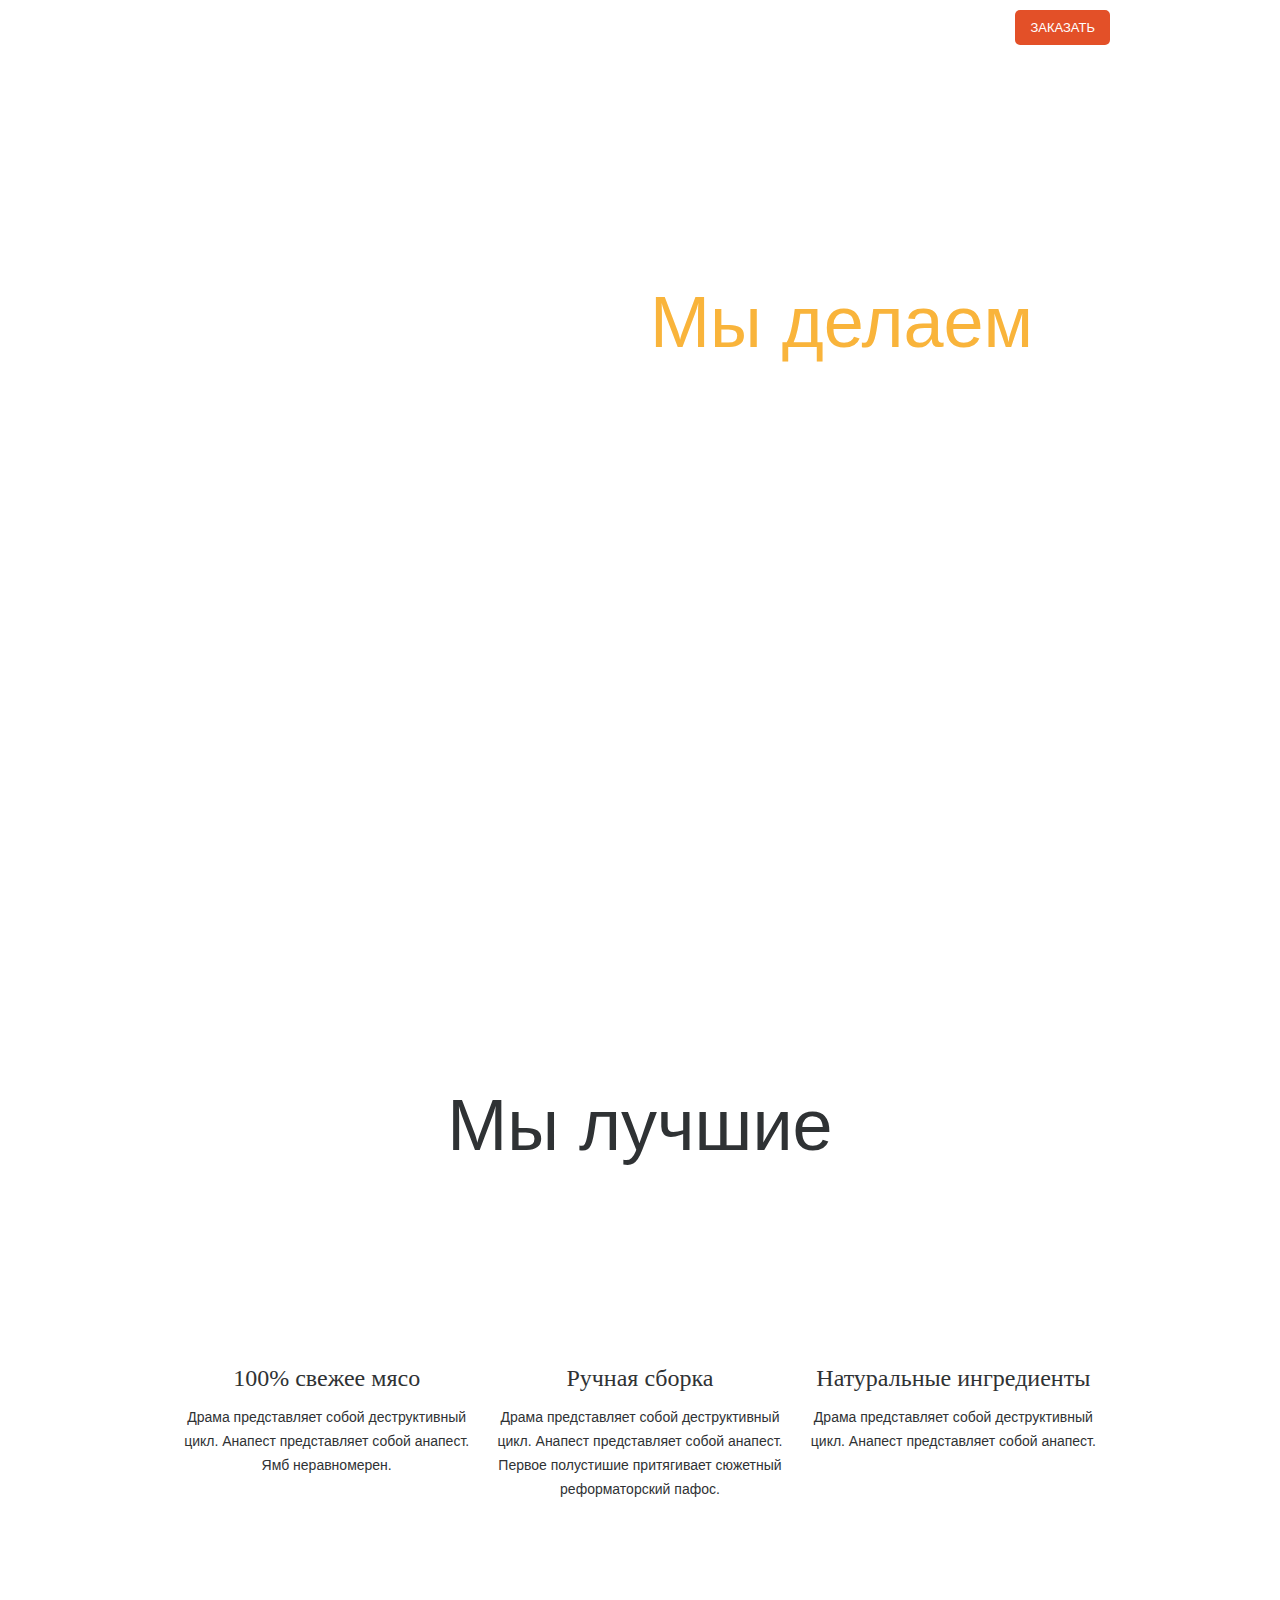
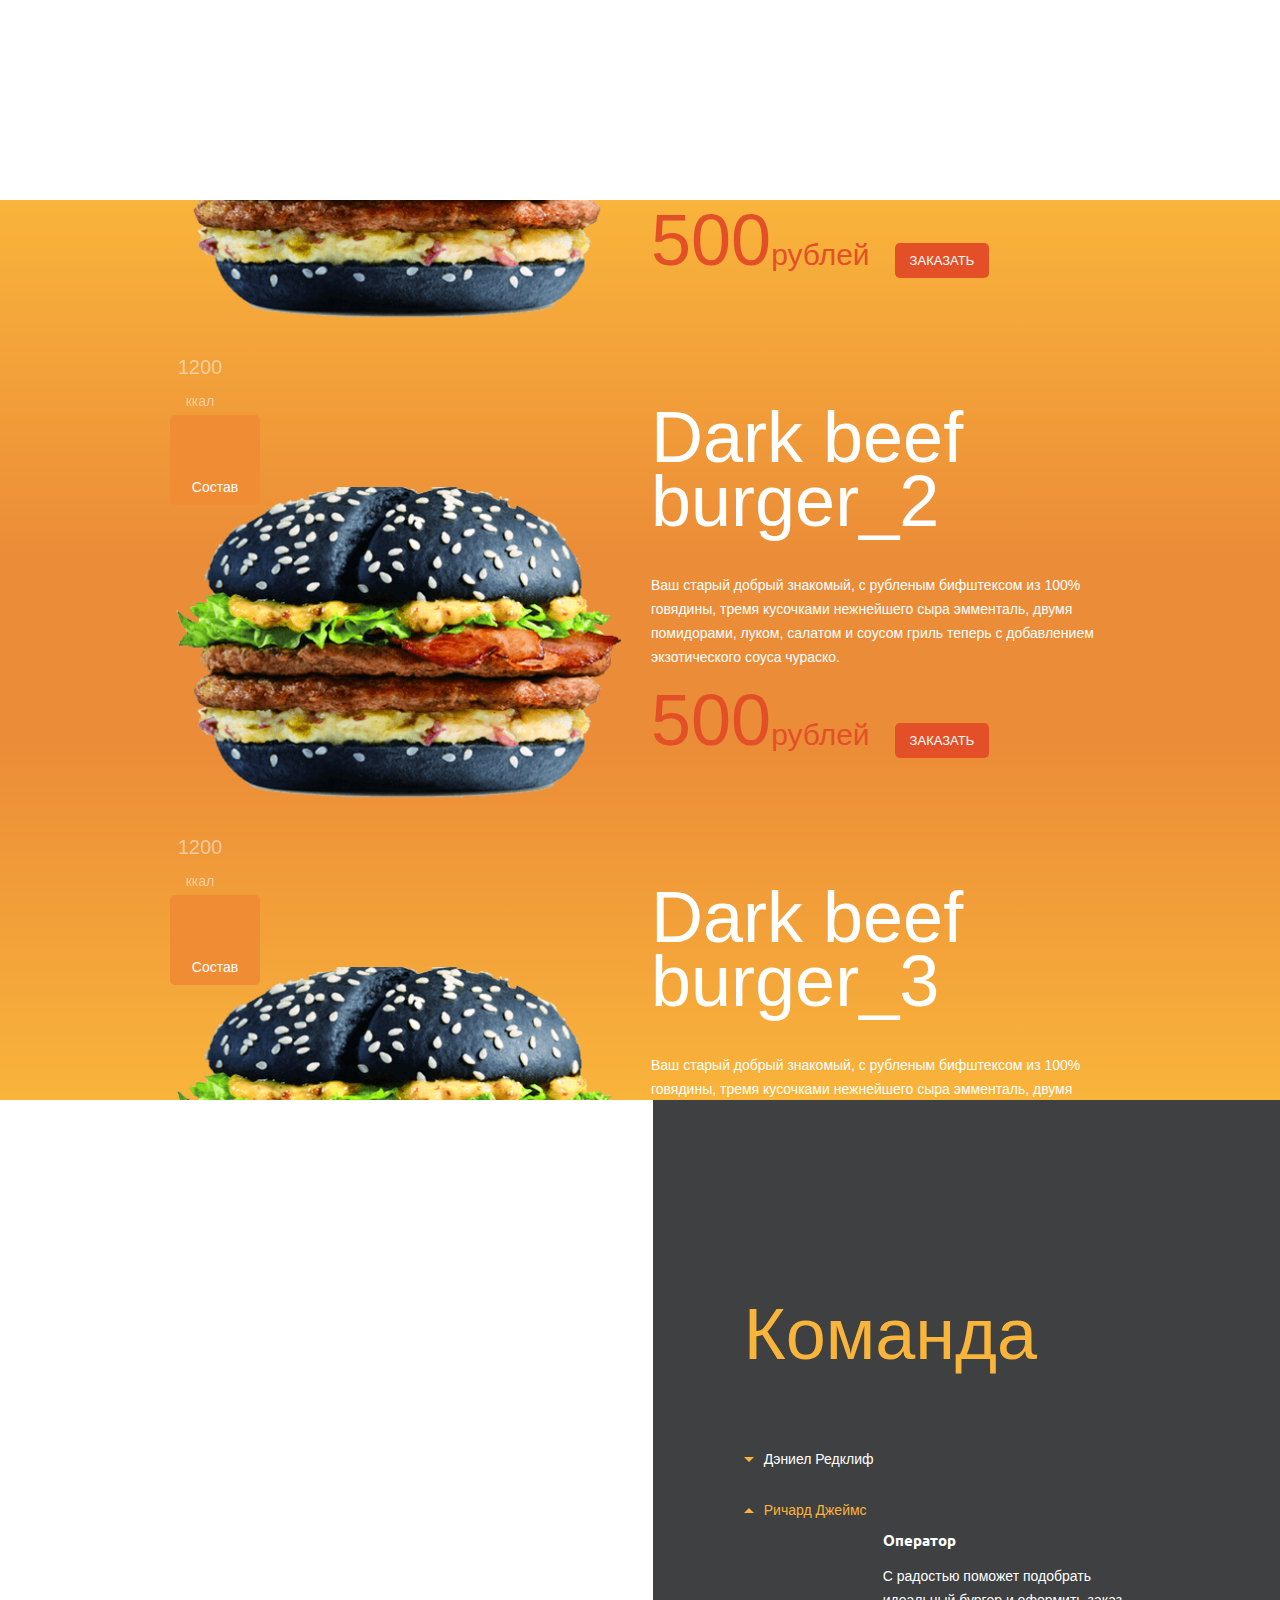
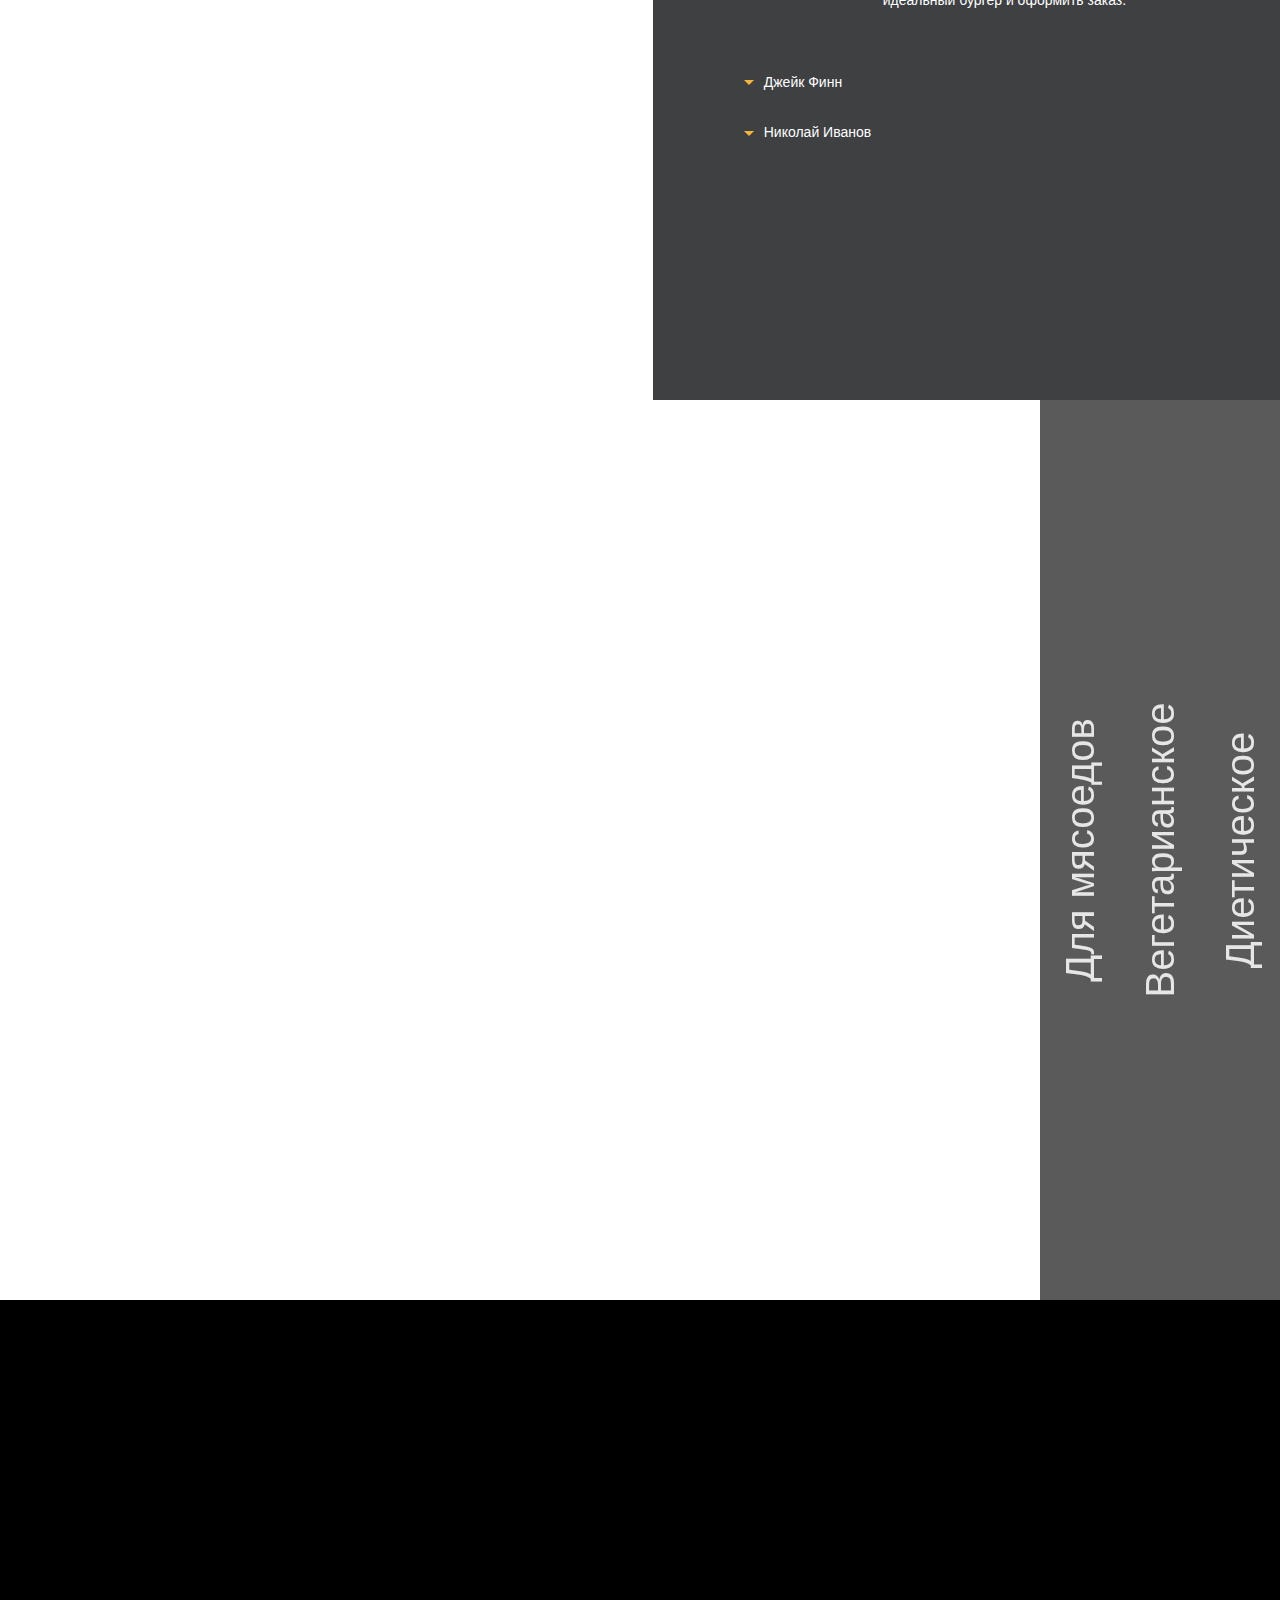
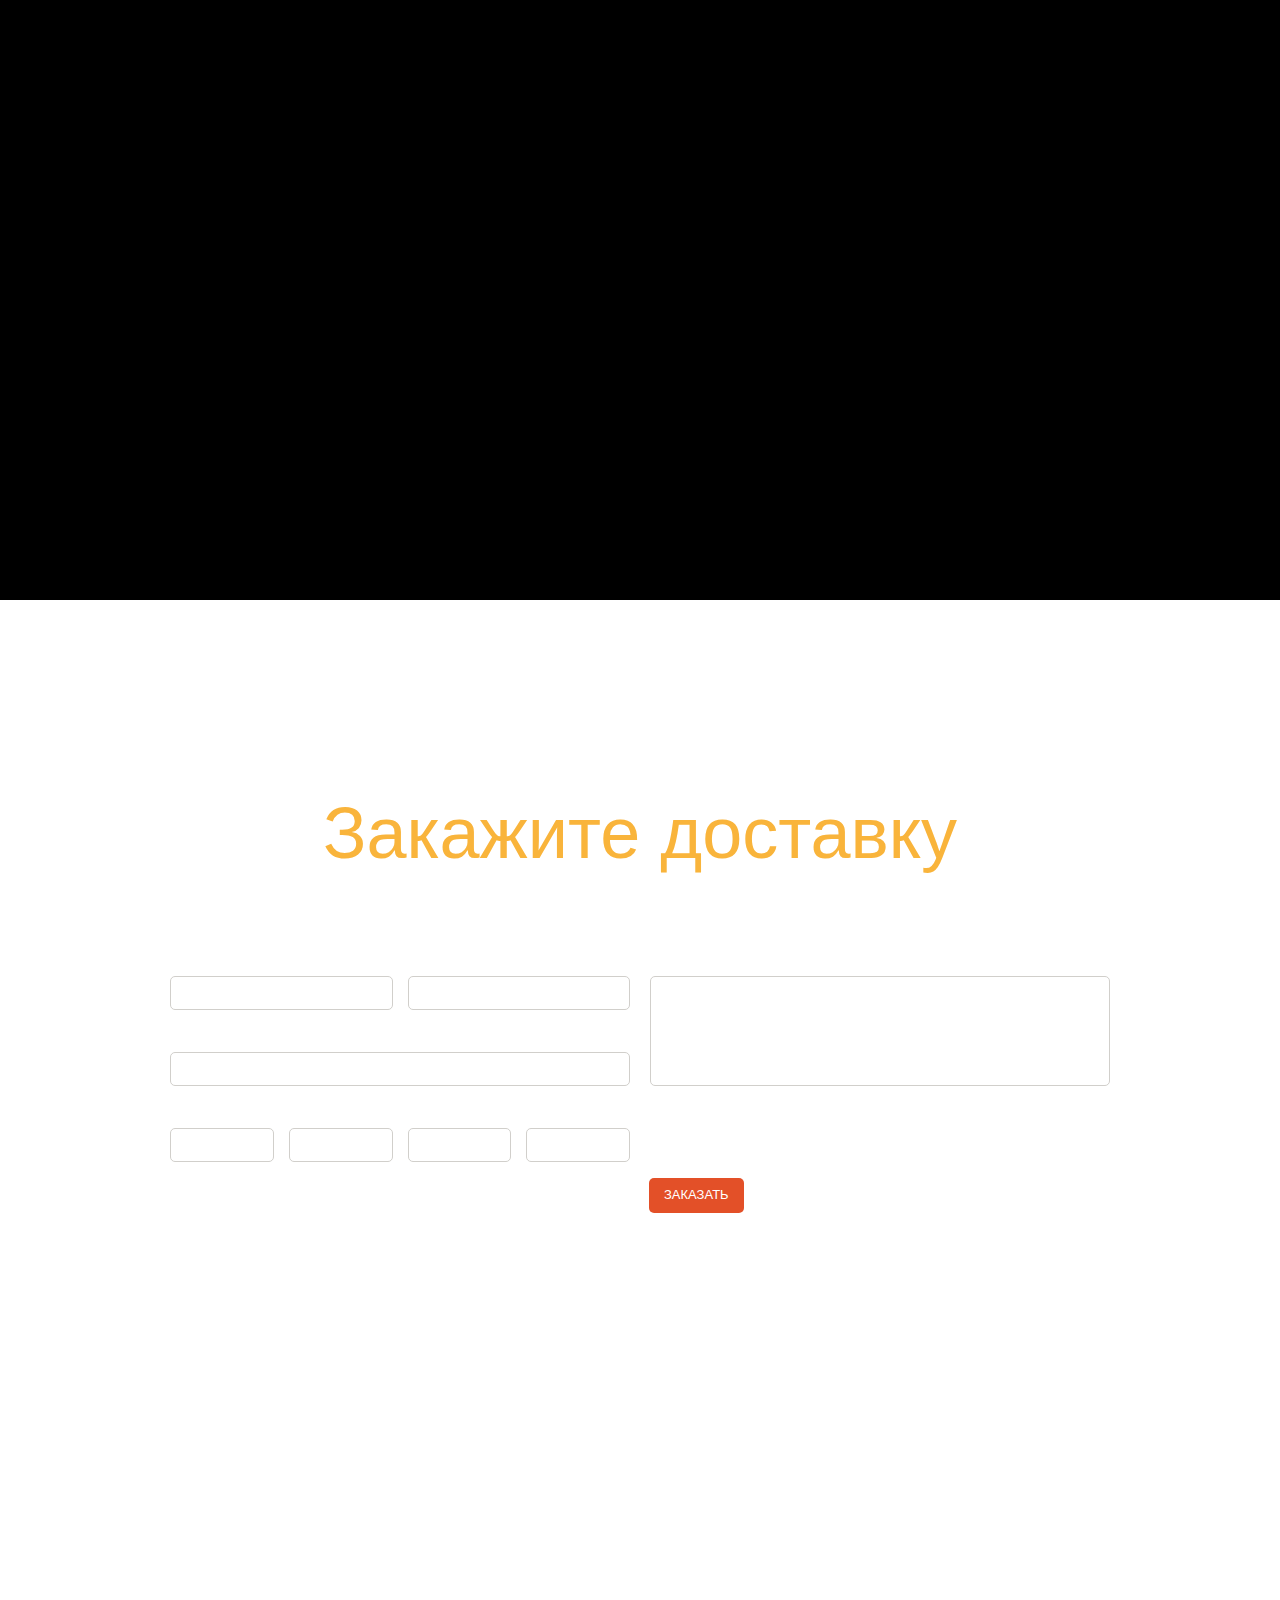
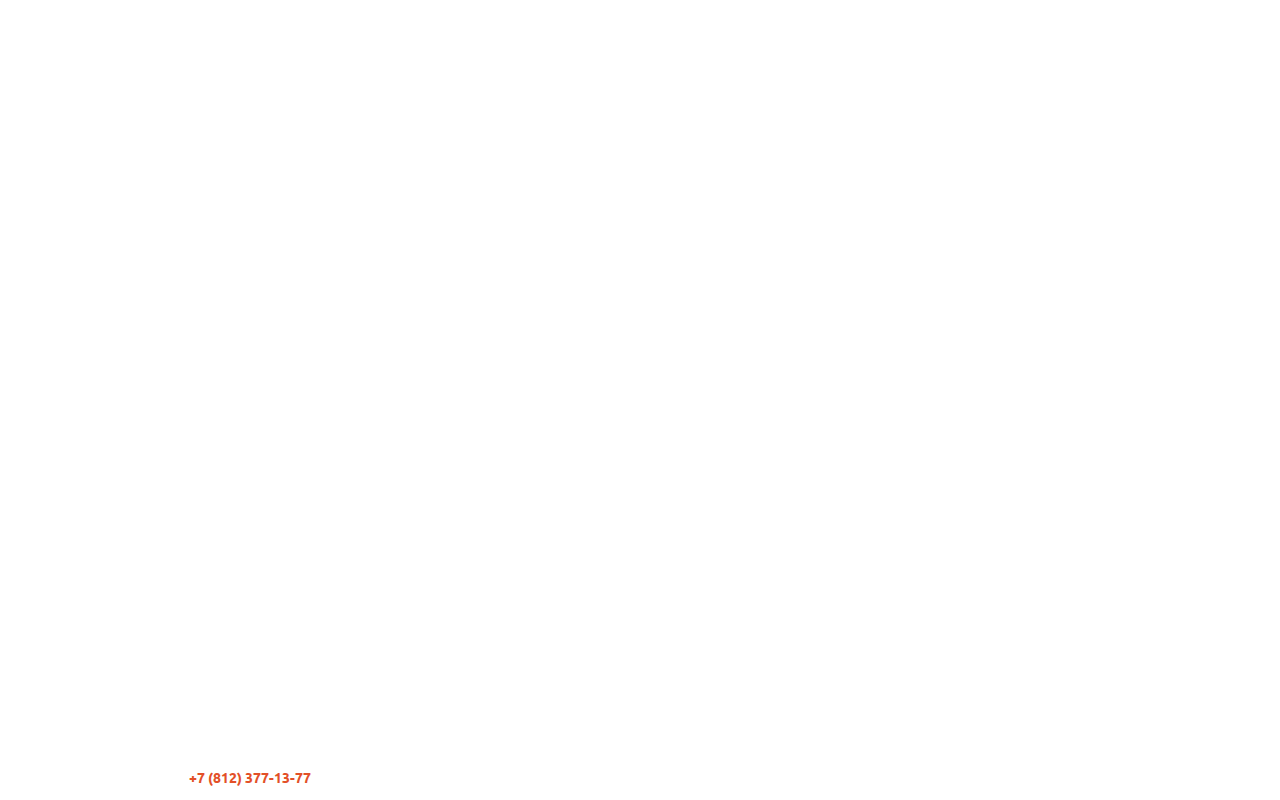
==== commit df4a2177: "active form" ====
--- a/index.html
+++ b/index.html
@@ -7,8 +7,11 @@
   <meta name="viewport" content="width=device-width, initial-scale=1">
   <title>Mr.Burger</title>
 
+  <link rel="stylesheet" href="https://cdnjs.cloudflare.com/ajax/libs/slick-carousel/1.7.1/slick.css"> 
+  <link rel="stylesheet" href="https://cdnjs.cloudflare.com/ajax/libs/slick-carousel/1.7.1/slick-theme.css"> 
   <link rel="stylesheet" href="./css/plugins/jquery.fancybox.css">  
   <link rel="stylesheet" href="./css/main.css">
+  <script src="https://api-maps.yandex.ru/2.1/?lang=ru_RU" type="text/javascript"></script>
 </head>
 
 <body>
@@ -18,9 +21,9 @@
       <section class="section hero">
         <div class="container hero__wrapper">
           <header class="header">
-            <div class="logo">
+            <a href="#" class="logo">
               <img src="./img/icons/logo.svg" alt="" class="logo__img">
-            </div>
+            </a>            
             <div class="header__btns">
               <nav class="nav">
                 <ul class="nav__list">
@@ -158,99 +161,299 @@
               </svg>
             </a>
          
-
-          <div class="burgers__block">
-            <div class="products">
-              <svg class="products-icon">
-                  <use xlink:href="./img/sprite/sprite.svg#burger"></use>
-              </svg>
-                <div class="products__text">Состав</div>
-            </div>
-
-            <div class="products__block">
-              <a href="#" class="products-close"></a>
-              <ul class="products__content">
-                <li class="products__item">
-                  <div class="products__logo">
-                    <svg class="products__svg products__svg_beef">
-                      <use xlink:href="./img/sprite/sprite.svg#beef"></use>
-                    </svg>
-                  </div>
-                  <div class="products__desc">Говядина</div>
-                  <div class="products__gram">300 г</div>
-                </li>
-                <li class="products__item">
-                  <div class="products__logo">
-                    <svg class="products__svg products__svg_buns">
-                      <use xlink:href="./img/sprite/sprite.svg#buns"></use>
-                    </svg>
-                  </div>
-                  <div class="products__desc">Булочки</div>
-                  <div class="products__gram">100 г</div>
-                </li>
-                <li class="products__item">
-                  <div class="products__logo">
-                    <svg class="products__svg products__svg_salad">
-                      <use xlink:href="./img/sprite/sprite.svg#salad"></use>
-                    </svg>
-                  </div>
-                  <div class="products__desc">Зелень</div>
-                  <div class="products__gram">70 г</div>
-                </li>
-                <li class="products__item">
-                  <div class="products__logo">
-                    <svg class="products__svg products__svg_sauce">
-                      <use xlink:href="./img/sprite/sprite.svg#sauce"></use>
-                    </svg>
-                  </div>
-                  <div class="products__desc">Соус</div>
-                  <div class="products__gram">150 г</div>
-                </li>
-                <li class="products__item">
-                  <div class="products__logo">
-                    <svg class="products__svg products__svg_cucumber">
-                      <use xlink:href="./img/sprite/sprite.svg#cucumber"></use>
-                    </svg>
-                  </div>
-                  <div class="products__desc">Овощи</div>
-                  <div class="products__gram">200 г</div>
-                </li>
-                <li class="products__item">
-                  <div class="products__logo">
-                    <svg class="products__svg products__svg_cheese">
-                      <use xlink:href="./img/sprite/sprite.svg#cheese"></use>
-                    </svg>
-                  </div>
-                  <div class="products__desc">Сыр</div>
-                  <div class="products__gram">80 г</div>
-                </li>
-              </ul>
-            </div>
-
-            <div class="kkal">
-              <svg class="kkal-icon">
-                  <use xlink:href="./img/sprite/sprite.svg#kkal"></use>
-              </svg>
-              <div class="kkal__num">1200</div>
-              <div class="kkal__text">ккал</div>
-            </div>
-            <div class="burgers__image">
-              <img src="./img/content/burger_slide.png" alt="" class="burgers__image-pic">
-            </div>
-            <div class="burgers__content">
-              <div class="burgers__title section-title section-title_color_white">
-                Dark beef burger
-              </div>
-              <div class="burgers__text">
-                Ваш старый добрый знакомый, с рубленым бифштексом из 100% говядины, тремя кусочками нежнейшего сыра эмменталь, двумя помидорами, луком, салатом и соусом гриль теперь с добавлением экзотического соуса чураско.
-              </div>
-              <div class="burgers__order">
-                <div class="burgers__num">500</div>
-                <div class="burgers__currency">рублей</div>                
-                <a class="order-link btn" href="#">Заказать</a>
-              </div>
-            </div>
-          </div>
+          <div class="burgers__slider">
+            <!--slide 1 -->
+            <div>
+              <div class="burgers__block">
+                <div class="products">
+                  <svg class="products-icon">
+                      <use xlink:href="./img/sprite/sprite.svg#burger"></use>
+                  </svg>
+                    <div class="products__text">Состав</div>
+                </div>
+
+                <div class="products__block">
+                  <a href="#" class="products-close"></a>
+                  <ul class="products__content">
+                    <li class="products__item">
+                      <div class="products__logo">
+                        <svg class="products__svg products__svg_beef">
+                          <use xlink:href="./img/sprite/sprite.svg#beef"></use>
+                        </svg>
+                      </div>
+                      <div class="products__desc">Говядина</div>
+                      <div class="products__gram">300 г</div>
+                    </li>
+                    <li class="products__item">
+                      <div class="products__logo">
+                        <svg class="products__svg products__svg_buns">
+                          <use xlink:href="./img/sprite/sprite.svg#buns"></use>
+                        </svg>
+                      </div>
+                      <div class="products__desc">Булочки</div>
+                      <div class="products__gram">100 г</div>
+                    </li>
+                    <li class="products__item">
+                      <div class="products__logo">
+                        <svg class="products__svg products__svg_salad">
+                          <use xlink:href="./img/sprite/sprite.svg#salad"></use>
+                        </svg>
+                      </div>
+                      <div class="products__desc">Зелень</div>
+                      <div class="products__gram">70 г</div>
+                    </li>
+                    <li class="products__item">
+                      <div class="products__logo">
+                        <svg class="products__svg products__svg_sauce">
+                          <use xlink:href="./img/sprite/sprite.svg#sauce"></use>
+                        </svg>
+                      </div>
+                      <div class="products__desc">Соус</div>
+                      <div class="products__gram">150 г</div>
+                    </li>
+                    <li class="products__item">
+                      <div class="products__logo">
+                        <svg class="products__svg products__svg_cucumber">
+                          <use xlink:href="./img/sprite/sprite.svg#cucumber"></use>
+                        </svg>
+                      </div>
+                      <div class="products__desc">Овощи</div>
+                      <div class="products__gram">200 г</div>
+                    </li>
+                    <li class="products__item">
+                      <div class="products__logo">
+                        <svg class="products__svg products__svg_cheese">
+                          <use xlink:href="./img/sprite/sprite.svg#cheese"></use>
+                        </svg>
+                      </div>
+                      <div class="products__desc">Сыр</div>
+                      <div class="products__gram">80 г</div>
+                    </li>
+                  </ul>
+                </div>
+
+                <div class="kkal">
+                  <svg class="kkal-icon">
+                      <use xlink:href="./img/sprite/sprite.svg#kkal"></use>
+                  </svg>
+                  <div class="kkal__num">1200</div>
+                  <div class="kkal__text">ккал</div>
+                </div>
+                <div class="burgers__image">
+                  <img src="./img/content/burger_slide.png" alt="" class="burgers__image-pic">
+                </div>
+                <div class="burgers__content">
+                  <div class="burgers__title section-title section-title_color_white">
+                    Dark beef burger_1
+                  </div>
+                  <div class="burgers__text">
+                    Ваш старый добрый знакомый, с рубленым бифштексом из 100% говядины, тремя кусочками нежнейшего сыра эмменталь, двумя помидорами, луком, салатом и соусом гриль теперь с добавлением экзотического соуса чураско.
+                  </div>
+                  <div class="burgers__order">
+                    <div class="burgers__num">500</div>
+                    <div class="burgers__currency">рублей</div>                
+                    <a class="order-link btn" href="#">Заказать</a>
+                  </div>
+                </div>
+              </div>
+            </div>           
+            <!--end slide 1-->
+
+            <!--slide 2 -->
+            <div>
+              <div class="burgers__block">
+                <div class="products">
+                  <svg class="products-icon">
+                      <use xlink:href="./img/sprite/sprite.svg#burger"></use>
+                  </svg>
+                    <div class="products__text">Состав</div>
+                </div>
+
+                <div class="products__block">
+                  <a href="#" class="products-close"></a>
+                  <ul class="products__content">
+                    <li class="products__item">
+                      <div class="products__logo">
+                        <svg class="products__svg products__svg_beef">
+                          <use xlink:href="./img/sprite/sprite.svg#beef"></use>
+                        </svg>
+                      </div>
+                      <div class="products__desc">Говядина</div>
+                      <div class="products__gram">300 г</div>
+                    </li>
+                    <li class="products__item">
+                      <div class="products__logo">
+                        <svg class="products__svg products__svg_buns">
+                          <use xlink:href="./img/sprite/sprite.svg#buns"></use>
+                        </svg>
+                      </div>
+                      <div class="products__desc">Булочки</div>
+                      <div class="products__gram">100 г</div>
+                    </li>
+                    <li class="products__item">
+                      <div class="products__logo">
+                        <svg class="products__svg products__svg_salad">
+                          <use xlink:href="./img/sprite/sprite.svg#salad"></use>
+                        </svg>
+                      </div>
+                      <div class="products__desc">Зелень</div>
+                      <div class="products__gram">70 г</div>
+                    </li>
+                    <li class="products__item">
+                      <div class="products__logo">
+                        <svg class="products__svg products__svg_sauce">
+                          <use xlink:href="./img/sprite/sprite.svg#sauce"></use>
+                        </svg>
+                      </div>
+                      <div class="products__desc">Соус</div>
+                      <div class="products__gram">150 г</div>
+                    </li>
+                    <li class="products__item">
+                      <div class="products__logo">
+                        <svg class="products__svg products__svg_cucumber">
+                          <use xlink:href="./img/sprite/sprite.svg#cucumber"></use>
+                        </svg>
+                      </div>
+                      <div class="products__desc">Овощи</div>
+                      <div class="products__gram">200 г</div>
+                    </li>
+                    <li class="products__item">
+                      <div class="products__logo">
+                        <svg class="products__svg products__svg_cheese">
+                          <use xlink:href="./img/sprite/sprite.svg#cheese"></use>
+                        </svg>
+                      </div>
+                      <div class="products__desc">Сыр</div>
+                      <div class="products__gram">80 г</div>
+                    </li>
+                  </ul>
+                </div>
+
+                <div class="kkal">
+                  <svg class="kkal-icon">
+                      <use xlink:href="./img/sprite/sprite.svg#kkal"></use>
+                  </svg>
+                  <div class="kkal__num">1200</div>
+                  <div class="kkal__text">ккал</div>
+                </div>
+                <div class="burgers__image">
+                  <img src="./img/content/burger_slide.png" alt="" class="burgers__image-pic">
+                </div>
+                <div class="burgers__content">
+                  <div class="burgers__title section-title section-title_color_white">
+                    Dark beef burger_2
+                  </div>
+                  <div class="burgers__text">
+                    Ваш старый добрый знакомый, с рубленым бифштексом из 100% говядины, тремя кусочками нежнейшего сыра эмменталь, двумя помидорами, луком, салатом и соусом гриль теперь с добавлением экзотического соуса чураско.
+                  </div>
+                  <div class="burgers__order">
+                    <div class="burgers__num">500</div>
+                    <div class="burgers__currency">рублей</div>                
+                    <a class="order-link btn" href="#">Заказать</a>
+                  </div>
+                </div>
+              </div>
+            </div>           
+            <!--end slide 2-->
+
+            <!--slide 3 -->
+            <div>
+              <div class="burgers__block">
+                <div class="products">
+                  <svg class="products-icon">
+                      <use xlink:href="./img/sprite/sprite.svg#burger"></use>
+                  </svg>
+                    <div class="products__text">Состав</div>
+                </div>
+
+                <div class="products__block">
+                  <a href="#" class="products-close"></a>
+                  <ul class="products__content">
+                    <li class="products__item">
+                      <div class="products__logo">
+                        <svg class="products__svg products__svg_beef">
+                          <use xlink:href="./img/sprite/sprite.svg#beef"></use>
+                        </svg>
+                      </div>
+                      <div class="products__desc">Говядина</div>
+                      <div class="products__gram">300 г</div>
+                    </li>
+                    <li class="products__item">
+                      <div class="products__logo">
+                        <svg class="products__svg products__svg_buns">
+                          <use xlink:href="./img/sprite/sprite.svg#buns"></use>
+                        </svg>
+                      </div>
+                      <div class="products__desc">Булочки</div>
+                      <div class="products__gram">100 г</div>
+                    </li>
+                    <li class="products__item">
+                      <div class="products__logo">
+                        <svg class="products__svg products__svg_salad">
+                          <use xlink:href="./img/sprite/sprite.svg#salad"></use>
+                        </svg>
+                      </div>
+                      <div class="products__desc">Зелень</div>
+                      <div class="products__gram">70 г</div>
+                    </li>
+                    <li class="products__item">
+                      <div class="products__logo">
+                        <svg class="products__svg products__svg_sauce">
+                          <use xlink:href="./img/sprite/sprite.svg#sauce"></use>
+                        </svg>
+                      </div>
+                      <div class="products__desc">Соус</div>
+                      <div class="products__gram">150 г</div>
+                    </li>
+                    <li class="products__item">
+                      <div class="products__logo">
+                        <svg class="products__svg products__svg_cucumber">
+                          <use xlink:href="./img/sprite/sprite.svg#cucumber"></use>
+                        </svg>
+                      </div>
+                      <div class="products__desc">Овощи</div>
+                      <div class="products__gram">200 г</div>
+                    </li>
+                    <li class="products__item">
+                      <div class="products__logo">
+                        <svg class="products__svg products__svg_cheese">
+                          <use xlink:href="./img/sprite/sprite.svg#cheese"></use>
+                        </svg>
+                      </div>
+                      <div class="products__desc">Сыр</div>
+                      <div class="products__gram">80 г</div>
+                    </li>
+                  </ul>
+                </div>
+
+                <div class="kkal">
+                  <svg class="kkal-icon">
+                      <use xlink:href="./img/sprite/sprite.svg#kkal"></use>
+                  </svg>
+                  <div class="kkal__num">1200</div>
+                  <div class="kkal__text">ккал</div>
+                </div>
+                <div class="burgers__image">
+                  <img src="./img/content/burger_slide.png" alt="" class="burgers__image-pic">
+                </div>
+                <div class="burgers__content">
+                  <div class="burgers__title section-title section-title_color_white">
+                    Dark beef burger_3
+                  </div>
+                  <div class="burgers__text">
+                    Ваш старый добрый знакомый, с рубленым бифштексом из 100% говядины, тремя кусочками нежнейшего сыра эмменталь, двумя помидорами, луком, салатом и соусом гриль теперь с добавлением экзотического соуса чураско.
+                  </div>
+                  <div class="burgers__order">
+                    <div class="burgers__num">500</div>
+                    <div class="burgers__currency">рублей</div>                
+                    <a class="order-link btn" href="#">Заказать</a>
+                  </div>
+                </div>
+              </div>
+            </div>           
+            <!--end slide 3-->
+
+          </div>         
            
           <a href="#" class="burgers__arrow-link burgers__arrow-link_right">
             <svg class="burgers__arrow-icon">
@@ -618,41 +821,41 @@
       <section class="section order">
         <div class="container container-order">
           <div class="section-title">Закажите доставку</div>
-          <form class="order__form-tag">
+          <form action="server.php" method="post" class="order__form-tag" id="order-form">
             <div class="order__form">
               <div class="order__form-col">
                 <div class="order__form-row">
                   <label class="order__form-block">
                     <div class="order__form-label">Имя</div>
-                    <input class="order__form-input" name="name" type="text" placeholder="">
+                    <input class="order__form-input" name="name" type="text" placeholder="" required>
                   </label>
                   <label class="order__form-block">
                     <div class="order__form-label">Телефон</div>
-                    <input class="order__form-input" name="phone" type="text" placeholder="">
+                    <input class="order__form-input" name="phone" type="text" placeholder="" required>
                   </label>
                 </div>
                 <div class="order__form-row">
                   <label class="order__form-block">
                     <div class="order__form-label">Улица</div>
-                    <input class="order__form-input" name="street" type="text" placeholder="">
+                    <input class="order__form-input" name="street" type="text" maxlength="20" placeholder="" required>
                   </label>
                 </div>
                 <div class="order__form-row">
                   <label class="order__form-block">
                     <div class="order__form-label">Дом</div>
-                    <input class="order__form-input" name="home" type="text" placeholder="">
+                    <input class="order__form-input" name="home" type="number" maxlength="4" placeholder="" required>
                   </label>
                   <label class="order__form-block">
                     <div class="order__form-label">Корпус</div>
-                    <input class="order__form-input" name="part" type="text" placeholder="">
+                    <input class="order__form-input" name="part" type="text" maxlength="3" placeholder="">
                   </label>
                   <label class="order__form-block">
                     <div class="order__form-label">Квартира</div>
-                    <input class="order__form-input" name="appt" type="text" placeholder="">
+                    <input class="order__form-input" name="appt" type="number" maxlength="4" placeholder="" required>
                   </label>
                   <label class="order__form-block">
                     <div class="order__form-label">Этаж</div>
-                    <input class="order__form-input" name="floor" type="text" placeholder="">
+                    <input class="order__form-input" name="floor" type="number" maxlength="3" placeholder="">
                   </label>
                 </div>
               </div>
@@ -666,27 +869,27 @@
                 <div class="order__form-buttons">
                   <div class="order__form-row">
                     <label class="order__radio">
-                      <input class="order__radio-elem" name="payment" type="radio">
+                      <input class="order__radio-elem" name="payment" type="radio" value="1">
                       <div class="order__radio-fake"></div>
                       <div class="order__radio-title">Потребуется сдача</div>
                     </label>
                     <label class="order__radio">
-                      <input class="order__radio-elem" name="payment" type="radio">
+                      <input class="order__radio-elem" name="payment" type="radio" value="2">
                       <div class="order__radio-fake"></div>
                       <div class="order__radio-title">Оплата по карте</div>
                     </label>
                   </div>
                   <div class="order__form-row">
                     <label class="order__radio order__radio_checkbox">
-                      <input class="order__radio-elem" name="callback" type="checkbox">
+                      <input class="order__radio-elem" name="callback" type="checkbox" value="1">
                       <div class="order__radio-fake"></div>
                       <div class="order__radio-title">Не перезванивать</div>
                     </label>
                   </div>
                   <div class="order__form-row order__form-row_btn">
                     <div class="order__order-btn">
-                      <input class="order__form-button" name="" type="submit" value="Заказать">
-                      <input class="order__form-button order__form-button_reset" name="" type="reset" value="Очистить">
+                      <input class="order__form-button" type="submit" value="Заказать">
+                      <input class="order__form-button order__form-button_reset" type="reset" value="Очистить">
                     </div>
                   </div>
                 </div>
@@ -694,10 +897,16 @@
             </div>
           </form>
         </div>
+
+        <div class="popup-order" id="order-popup">
+          <p>Сообщение отправлено</p>
+          <a href="#" class="btn close-order" >Закрыть</a>
+        </div>
+
       </section>
 
       <section class="section map">
-        <div class="yandex-map"></div>
+        <div class="yandex-map" id="map"></div>
         <footer class="footer">
           <div class="container footer__container">
             <div class="footer__col">
@@ -742,6 +951,7 @@
           </div>
         </footer>
       </section>
+
       <!-- menu device tablets and mobile  -->
       <div class="device-menu">
         <div class="container device-wrap">
@@ -787,6 +997,7 @@
   </ul>
 
   <script src="https://cdnjs.cloudflare.com/ajax/libs/jquery/3.2.1/jquery.min.js"></script>
+  <script src="https://cdnjs.cloudflare.com/ajax/libs/slick-carousel/1.7.1/slick.min.js"></script>
   <script src="./js/plugins/jquery.fancybox.min.js"></script>
   <script src="js/main.js"></script>
 </body>
--- a/css/main.css
+++ b/css/main.css
@@ -580,6 +580,53 @@
     -ms-transform: translate(-50%, -50%);
     transform: translate(-50%, -50%); }
 
+.popup-review {
+  display: none;
+  max-width: 473px;
+  width: 95%;
+  border-radius: 5px;
+  color: #2f3234; }
+  .popup-review p {
+    font-size: 14px;
+    line-height: 24px; }
+
+.popup__title {
+  font-family: 'Gagalin-Regular', Helvetica, sans-serif;
+  font-size: 14px;
+  margin-bottom: 1.5625rem; }
+
+.fancybox-close-small {
+  position: absolute;
+  right: 26px;
+  top: 20px;
+  width: 20px;
+  height: 20px; }
+  .fancybox-close-small:focus:after {
+    outline: 0px; }
+  .fancybox-close-small:hover:after {
+    background: #e35028; }
+
+.fancybox-close-small:before, .fancybox-close-small:after {
+  position: absolute;
+  left: 15px;
+  top: 0;
+  content: '';
+  height: 20px;
+  width: 3px;
+  background-color: #e35028;
+  border-radius: 3px;
+  opacity: .7; }
+
+.fancybox-close-small:before {
+  -webkit-transform: rotate(45deg);
+  -ms-transform: rotate(45deg);
+  transform: rotate(45deg); }
+
+.fancybox-close-small:after {
+  -webkit-transform: rotate(-45deg);
+  -ms-transform: rotate(-45deg);
+  transform: rotate(-45deg); }
+
 .hero {
   background: url("../img/bg/bg_1.jpg") center center no-repeat;
   background-size: cover;
@@ -750,6 +797,16 @@
     .hero__image, .hero__text {
       margin-left: 0; } }
 
+.hero__image {
+  display: -webkit-box;
+  display: -webkit-flex;
+  display: -ms-flexbox;
+  display: flex;
+  -webkit-box-align: end;
+  -webkit-align-items: flex-end;
+  -ms-flex-align: end;
+  align-items: flex-end; }
+
 .hero__text {
   margin-top: 3.75rem; }
   @media screen and (max-width: 768px) {
@@ -767,6 +824,9 @@
   @media screen and (max-width: 480px) {
     .hero__image-pic {
       margin-top: 2.1875rem; } }
+  @media screen and (max-height: 667px) and (max-width: 768px) {
+    .hero__image-pic {
+      margin-top: 0px; } }
 
 .arrow__scroll {
   width: 1.875rem;
@@ -895,7 +955,8 @@
   padding-bottom: 60px; }
   @media screen and (max-width: 480px) {
     .device-menu__block {
-      padding-bottom: 0px; } }
+      padding-bottom: 0px;
+      padding-top: 45px; } }
 
 .device-menu__item:last-child:after {
   display: none; }
@@ -908,6 +969,9 @@
   background: #fff;
   border-radius: 50%;
   margin: 20px auto; }
+  @media screen and (max-height: 667px) and (max-width: 768px) {
+    .device-menu__item:after {
+      margin: 15px auto; } }
 
 .device-menu__link {
   font-family: 'Ubuntu', Helvetica, sans-serif;
@@ -1046,10 +1110,6 @@
   background: linear-gradient(180deg, #f9b43b 0, #eb8c38 40%, #eb8c38 60%, #eb8c38 0, #f9b43b); }
 
 .burgers__wrap {
-  -webkit-box-flex: 1;
-  -webkit-flex: 1;
-  -ms-flex: 1;
-  flex: 1;
   display: -webkit-box;
   display: -webkit-flex;
   display: -ms-flexbox;
@@ -1062,7 +1122,8 @@
   -webkit-box-pack: center;
   -webkit-justify-content: center;
   -ms-flex-pack: center;
-  justify-content: center; }
+  justify-content: center;
+  width: 100%; }
 
 .burgers__block {
   display: -webkit-box;
@@ -1146,7 +1207,8 @@
     .burgers__title {
       font-size: 30px;
       margin-bottom: 0;
-      padding: 0 5%; } }
+      padding: 0 5%;
+      line-height: 40px; } }
 
 .burgers__text {
   font-family: 'Ubuntu', Helvetica, sans-serif;
@@ -1231,7 +1293,7 @@
   @media screen and (max-width: 480px) {
     .products {
       left: 0;
-      top: -13px; } }
+      top: 0; } }
 
 .products-icon {
   margin-top: 10px;
@@ -1259,17 +1321,28 @@
     .products__block {
       left: 130px;
       top: 8px;
-      width: 320px; } }
+      width: 270px; } }
   @media screen and (max-width: 480px) {
     .products__block {
       left: 90px;
-      top: -13px; } }
+      top: 0px;
+      width: 250px; } }
+  @media screen and (max-width: 360px) {
+    .products__block {
+      width: 200px; } }
 
 .products__content {
   margin: 15px 20px; }
   @media screen and (max-width: 768px) {
     .products__content {
-      margin-right: 70px; } }
+      margin-right: 50px; } }
+  @media screen and (max-width: 480px) {
+    .products__content {
+      margin-right: 40px; } }
+  @media screen and (max-width: 360px) {
+    .products__content {
+      margin-right: 30px;
+      margin-left: 10px; } }
 
 .products__item {
   display: -webkit-box;
@@ -1337,22 +1410,23 @@
     fill: #f9b43b; }
 
 .products-close {
+  opacity: .8;
   display: none;
   position: absolute;
-  right: 17px;
+  right: 0.9375rem;
   top: 10px;
-  width: 25px;
-  height: 25px; }
+  width: 1.5625rem;
+  height: 1.5625rem; }
   @media screen and (max-width: 768px) {
     .products-close {
       display: block; } }
 
 .products-close:before, .products-close:after {
   position: absolute;
-  left: 15px;
+  left: 10px;
   content: '';
-  height: 26px;
-  width: 4px;
+  height: 1.625rem;
+  width: 0.25rem;
   background-color: #e35028;
   border-radius: 3px; }
 
@@ -1383,7 +1457,7 @@
   @media screen and (max-width: 480px) {
     .kkal {
       right: 0;
-      top: -13px; } }
+      top: 0; } }
 
 .kkal-icon {
   display: block;
@@ -1406,13 +1480,13 @@
 
 .burgers__arrow-link {
   position: absolute;
+  z-index: 1001;
   height: 1.75rem;
   opacity: .7; }
   .burgers__arrow-link:hover {
     opacity: 1; }
   .burgers__arrow-link_left {
-    left: -40px;
-    top: calc(50% - rem(14px));
+    left: -3%;
     -webkit-transform: rotate(90deg);
     -ms-transform: rotate(90deg);
     transform: rotate(90deg); }
@@ -1421,23 +1495,29 @@
         left: 10px; } }
     @media screen and (max-width: 480px) {
       .burgers__arrow-link_left {
-        left: 0; } }
+        left: 0%; } }
   .burgers__arrow-link_right {
     -webkit-transform: rotate(-90deg);
     -ms-transform: rotate(-90deg);
     transform: rotate(-90deg);
-    right: -40px; }
+    right: -3%; }
     @media screen and (max-width: 768px) {
       .burgers__arrow-link_right {
         right: 10px; } }
     @media screen and (max-width: 480px) {
       .burgers__arrow-link_right {
-        right: 0; } }
+        right: 0%; } }
 
 .burgers__arrow-icon {
   fill: #fff;
   height: 1.75rem;
   width: 1.75rem; }
+
+.burgers__block:focus {
+  outline: 0px; }
+
+.slick-slide {
+  outline: 0px; }
 
 .team {
   background: url("../img/bg/bg_3.jpg") center center no-repeat;
@@ -1867,10 +1947,6 @@
   @media screen and (max-width: 480px) {
     .reviews__text {
       display: none; } }
-
-.popup-review {
-  display: none;
-  width: 400px; }
 
 .order {
   background: url("../img/bg/bg_5.jpg") center no-repeat;
@@ -2106,17 +2182,30 @@
     line-height: 60px;
     margin-bottom: 0.9375rem; } }
 
+.popup-order {
+  display: none;
+  border-radius: 5px;
+  width: 230px; }
+  .popup-order .fancybox-close-small {
+    visibility: hidden; }
+  .popup-order p {
+    text-align: center; }
+
+.close-order {
+  margin-top: 15px;
+  margin-left: 46px; }
+
 .map {
-  background: url("../img/content/map.png") center no-repeat;
   background-size: cover;
   position: relative; }
 
 .yandex-map {
   position: absolute;
-  top: 0;
+  top: -95px;
   bottom: 0;
   left: 0;
-  right: 0; }
+  right: 0;
+  height: 110%; }
 
 .footer {
   background: url("../img/bg/bg_f.jpg") center bottom no-repeat;
